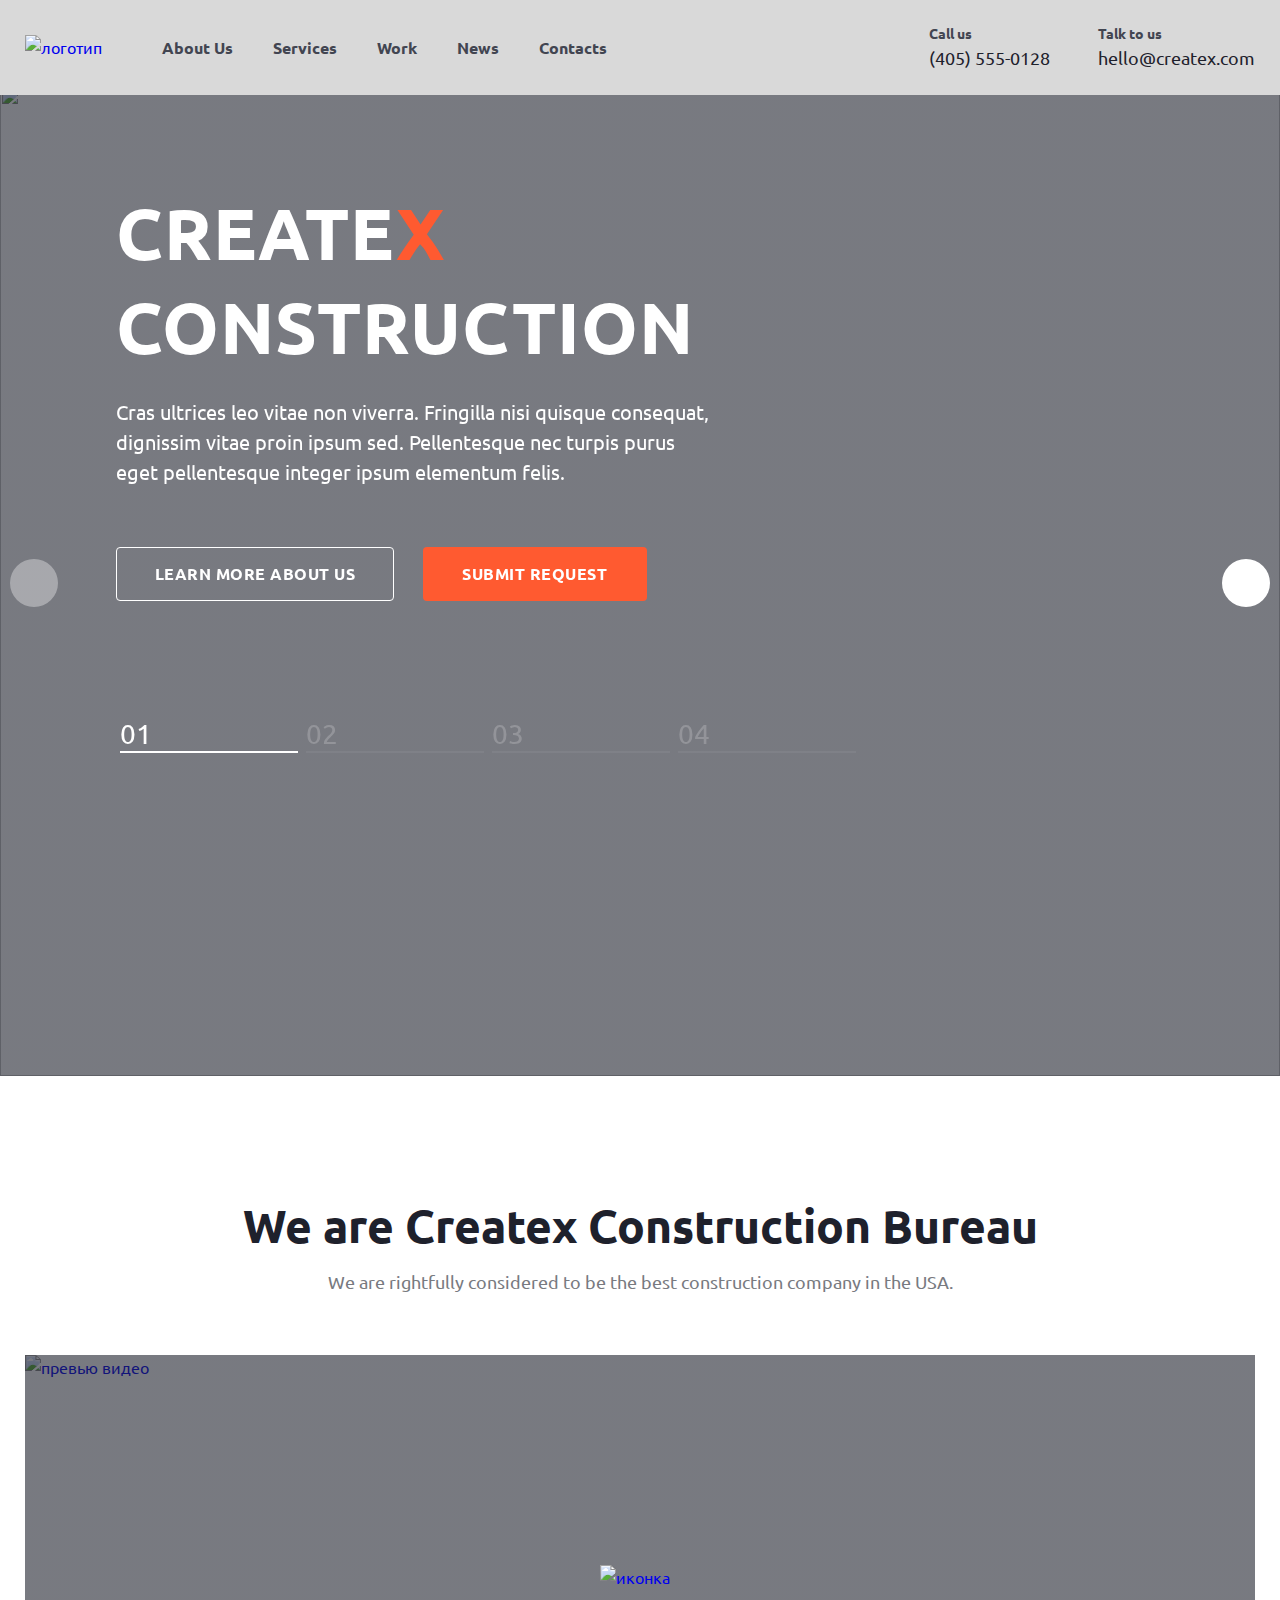
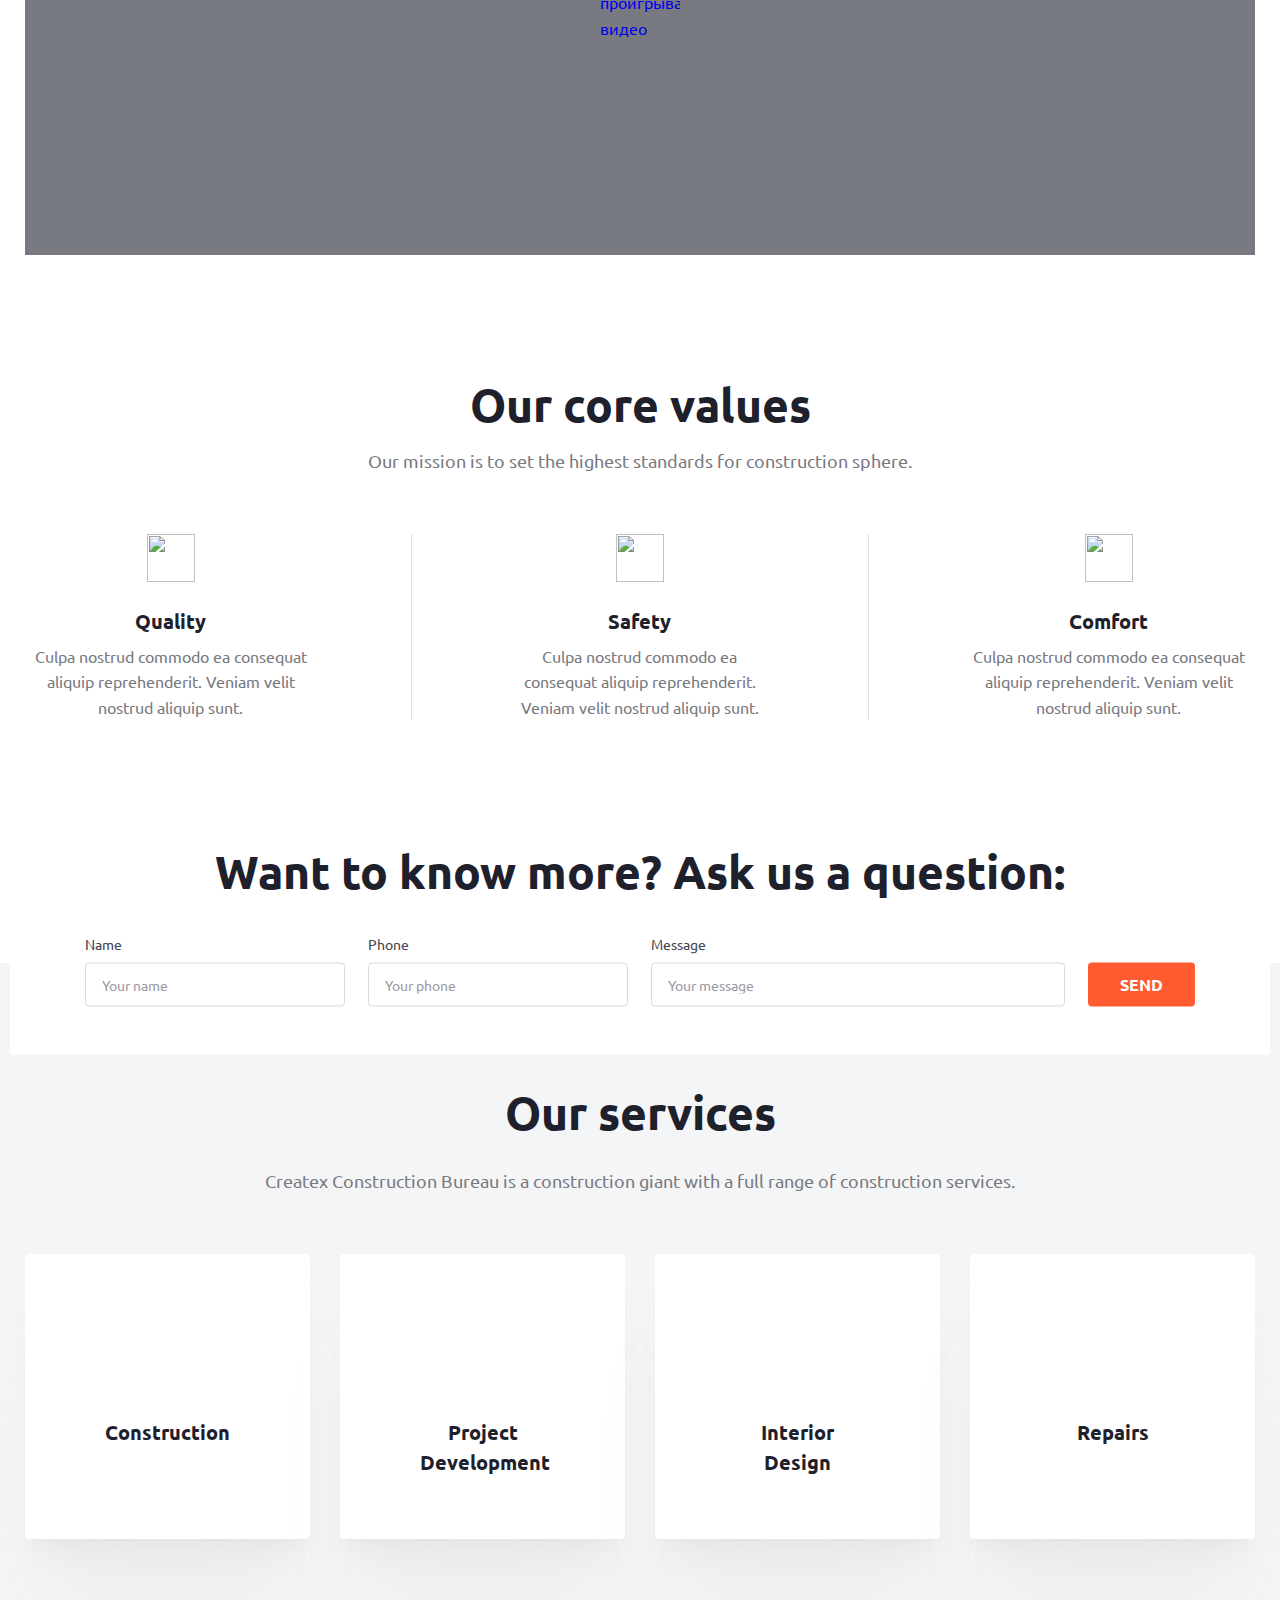
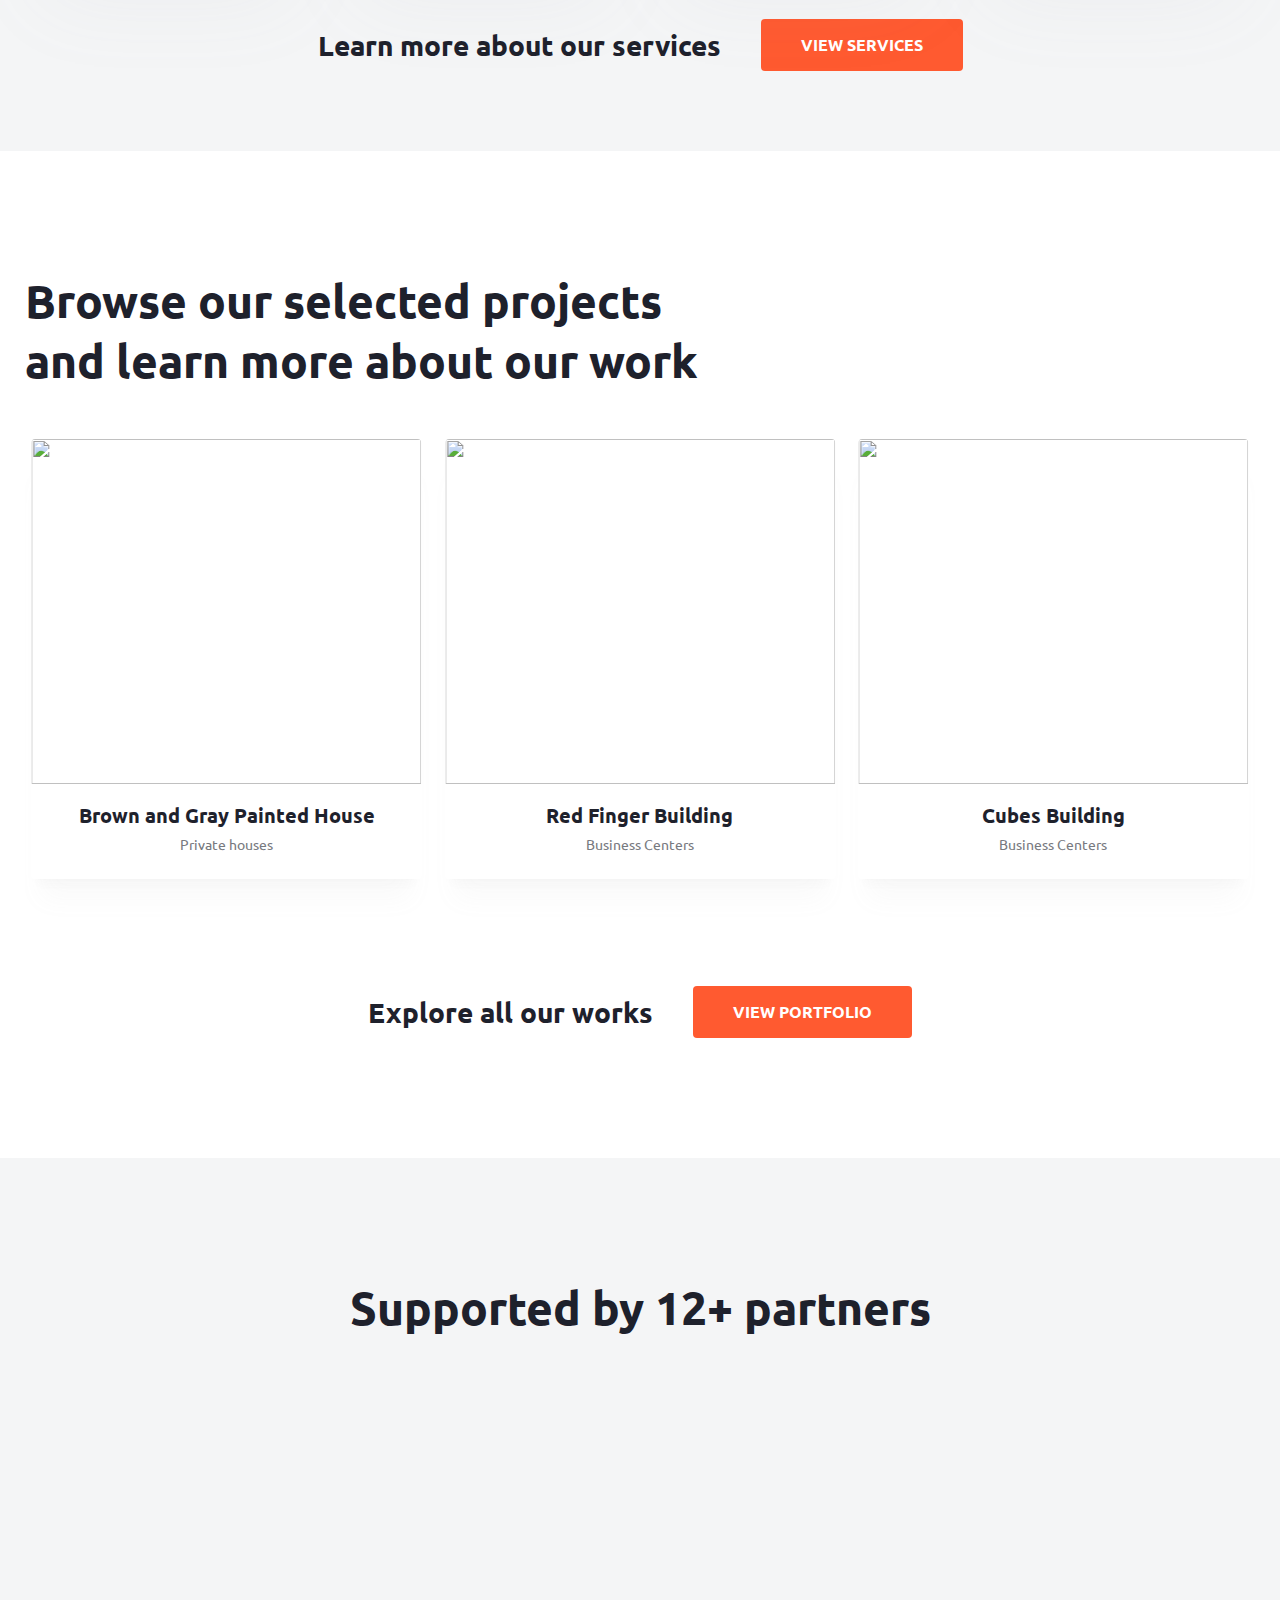
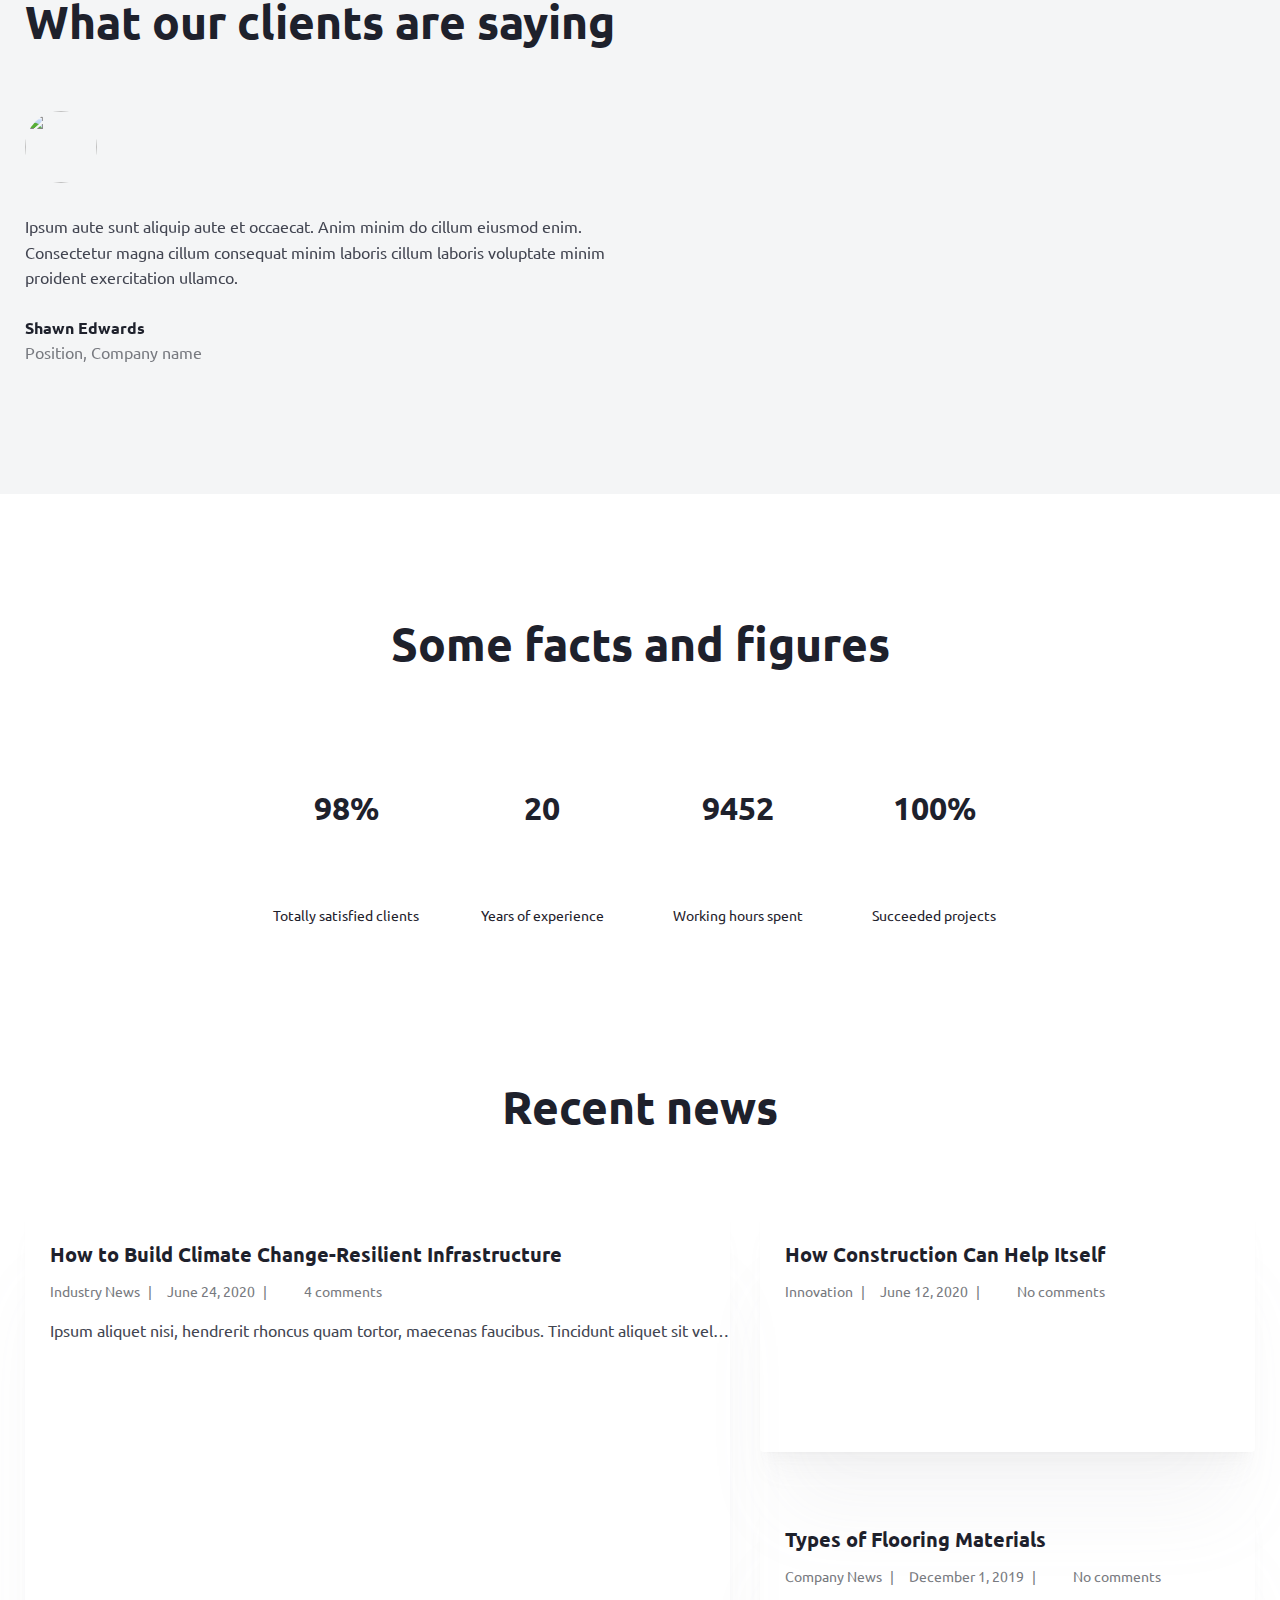
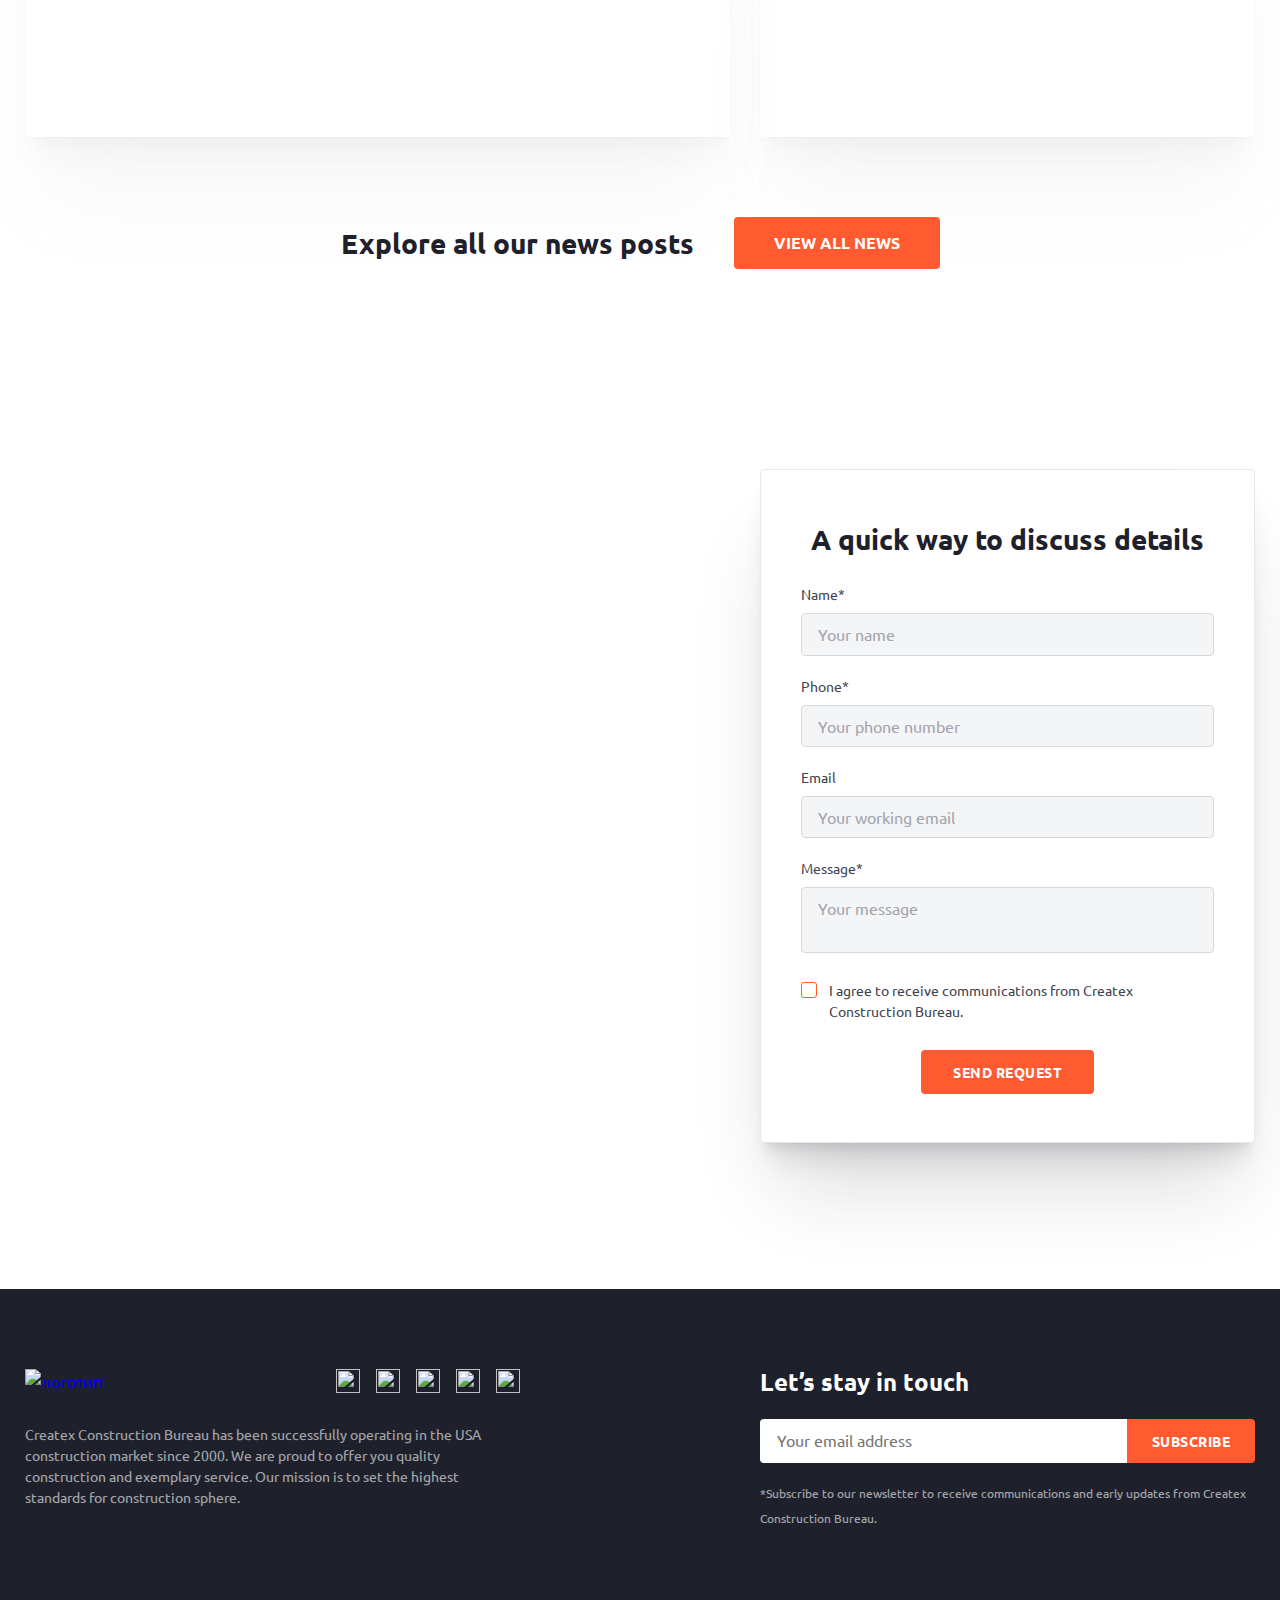
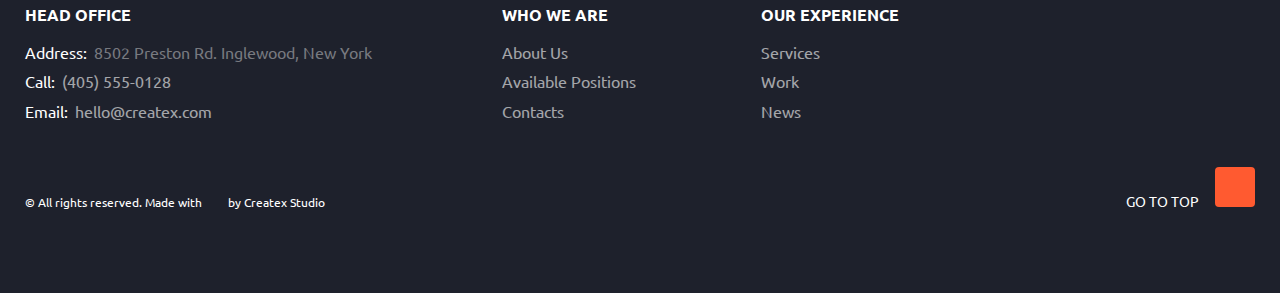
==== index.html @ fbc84da7 "Add files via upload" ====
<!DOCTYPE html><html lang="en"><head>  <meta charset="UTF-8">  <meta http-equiv="X-UA-Compatible" content="IE=edge">  <meta name="viewport" content="width=device-width, initial-scale=1.0">  <title>Главная</title>  <link rel="preconnect" href="https://fonts.googleapis.com">  <link rel="preconnect" href="https://fonts.gstatic.com" crossorigin>  <link href="https://fonts.googleapis.com/css2?family=Ubuntu:wght@400;700&display=swap" rel="stylesheet">  <link rel="stylesheet" href="css/style.min.css"></head><body>  <div class="wrapper">    <header class="header">  <div class="container">    <div class="header__inner">      <a class="header__logo" href="index.html">        <picture><source srcset="images/header-logo.webp" type="image/webp"><img class="header__logo-img" src="images/header-logo.png" alt="логотип"></picture>      </a>      <nav class="header__menu">        <ul class="header__menu-list menu-list">          <li class="menu-list__item"><a class="menu-list__link" href="#">About Us</a></li>          <li class="menu-list__item"><a class="menu-list__link" href="#">Services</a></li>          <li class="menu-list__item"><a class="menu-list__link" href="#">Work</a>          </li>          <li class="menu-list__item"><a class="menu-list__link" href="#">News</a></li>          <li class="menu-list__item"><a class="menu-list__link" href="#">Contacts</a></li>        </ul>      </nav>      <div class="header__contacts">        <div class="header__contacts-item header__contacts-phone header-phone">          <picture><source srcset="images/phone-icon.webp" type="image/webp"><img class="header-phone__icon" src="images/phone-icon.png" alt=""></picture>          <div class="header-phone__info">            <span class="header-phone__text">Call us</span>            <a class="header-phone__number" href="tel:4055550128">(405) 555-0128</a>          </div>        </div>        <div class="header__contacts-item header__contacts-email header-email">          <picture><source srcset="images/talk-icon.webp" type="image/webp"><img class="header-email__icon" src="images/talk-icon.png" alt=""></picture>          <div class="header-email__info">            <span class="header-email__text">Talk to us</span>            <a class="header-email__address" href="mailto::4055550128">hello@createx.com</a>          </div>        </div>      </div>      <div class="menu__icon icon-menu">        <span></span>        <span></span>        <span></span>      </div>    </div>  </div></header>    <main class="main">      <section class="main-slider">        <!-- Slider main container -->        <div class="main-swiper swiper">          <div class="container slider-container">            <div class="main-slider__info info-slider">              <div class="info-slider__content">                <h1 class="info-slider__title page-title">CREATE<span>X</span>                  CONSTRUCTION</h1>                <p class="info-slider__text page-title_text">Cras ultrices leo vitae non viverra. Fringilla nisi                  quisque consequat,                  dignissim vitae proin ipsum sed. Pellentesque nec                  turpis purus eget pellentesque integer ipsum elementum felis.</p>                <div class="info-slider__buttons">                  <a class="info-slider__btn-1" href="#">Learn more about us</a>                  <button type="button" class="info-slider__btn-2 main-btn">SUBMIT REQUEST</button>                </div>              </div>              <!-- If we need pagination -->              <div class="main-swiper-pagination"></div>            </div>          </div>          <!-- Additional required wrapper -->          <div class="swiper-wrapper">            <!-- Slides -->            <div class="swiper-slide main-swiper__slide">              <picture><source srcset="images/slider-img.webp" type="image/webp"><img src="images/slider-img.jpg" alt=""></picture>            </div>            <div class="swiper-slide main-swiper__slide">              <picture><source srcset="images/slider-img-1.webp" type="image/webp"><img src="images/slider-img-1.jpg" alt=""></picture>            </div>            <div class="swiper-slide main-swiper__slide">              <picture><source srcset="images/slider-img-2.webp" type="image/webp"><img src="images/slider-img-2.jpg" alt=""></picture>            </div>            <div class="swiper-slide main-swiper__slide">              <picture><source srcset="images/slider-img-3.webp" type="image/webp"><img src="images/slider-img-3.jpg" alt=""></picture>            </div>          </div>          <!-- If we need navigation buttons -->          <div class="swiper-button-prev main-swiper-button-prev"></div>          <div class="swiper-button-next main-swiper-button-next"></div>        </div>      </section>      <section class="video-section">        <div class="container">          <h2 class="video__title section-title">We are Createx Construction Bureau</h2>          <p class="video__title-text section-title__text">            We are rightfully considered to be the best construction company in the USA.          </p>          <a href="https://www.youtube.com/watch?v=SvApoH3n9FE&ab_channel=panTerra%7CZeitraffer%26Filmproduktion%F0%9F%8E%A5"            class="video-box tube">            <picture><source srcset="images/video-preview.webp" type="image/webp"><img class="video-box__image" src="images/video-preview.jpg" alt="превью видео"></picture>            <picture><source srcset="images/play-icon.webp" type="image/webp"><img class="video-box__play" src="images/play-icon.png" alt="иконка проигрывания видео"></picture>          </a>        </div>      </section>      <section class="values">        <div class="container">          <h2 class="values__title section-title">Our core values</h2>          <p class="values__title-text section-title__text">Our mission is to set the highest standards for construction            sphere.</p>          <div class="values__inner">            <div class="values-box">              <picture><source srcset="images/vlaues-icon-1.webp" type="image/webp"><img class="values-box__icon" src="images/vlaues-icon-1.png" alt=""></picture>              <h5 class="values-box__title">Quality</h5>              <p class="values-box__text">Culpa nostrud commodo ea consequat aliquip reprehenderit. Veniam velit nostrud                aliquip sunt.</p>            </div>            <div class="values-box">              <picture><source srcset="images/vlaues-icon-2.webp" type="image/webp"><img class="values-box__icon" src="images/vlaues-icon-2.png" alt=""></picture>              <h5 class="values-box__title">Safety</h5>              <p class="values-box__text">Culpa nostrud commodo ea consequat aliquip reprehenderit. Veniam velit nostrud                aliquip sunt.</p>            </div>            <div class="values-box">              <picture><source srcset="images/vlaues-icon-3.webp" type="image/webp"><img class="values-box__icon" src="images/vlaues-icon-3.png" alt=""></picture>              <h5 class="values-box__title">Comfort</h5>              <p class="values-box__text">Culpa nostrud commodo ea consequat aliquip reprehenderit. Veniam velit nostrud                aliquip sunt.</p>            </div>          </div>        </div>      </section>      <section class="ask">        <div class="container ask__container">          <h2 class="ask__title section-title">Want to know more? Ask us a question:</h2>          <form class="ask__form form-ask" action="#">            <div class="ask__form-inner form-ask">              <div class="form-ask__box">                <label class="form-ask__label">Name</label>                <input class="form-ask__input" type="text" placeholder="Your name">              </div>              <div class="form-ask__box">                <label class="form-ask__label">Phone</label>                <input class="form-ask__input" type="tel" placeholder="Your phone">              </div>              <div class="form-ask__box form-ask__box_long">                <label class="form-ask__label">Message</label>                <input class="form-ask__input" type="text" placeholder="Your message">              </div>              <button type="submit" class="form-ask__btn main-btn">Send</button>            </div>          </form>        </div>      </section>      <section class="services">        <div class="container">          <h2 class="services__title section-title">Our services</h2>          <p class="services__text section-title__text">Createx Construction Bureau is a construction giant with a full            range of construction services.</p>          <div class="services__inner-cards">            <a href="#" class="services-card">              <svg class="services-card__icon">                <use href="images/sprite.svg#services-icon-1"></use>              </svg>              <h5 class="services-card__title">Construction</h5>              <picture><source srcset="images/services-bg-1.webp" type="image/webp"><img class="services-card__image" src="images/services-bg-1.jpg" alt=""></picture>            </a>            <a href="#" class="services-card">              <svg class="services-card__icon">                <use href="images/sprite.svg#services-icon-2"></use>              </svg>              <h5 class="services-card__title">Project Development</h5>              <picture><source srcset="images/services-bg-2.webp" type="image/webp"><img class="services-card__image" src="images/services-bg-2.jpg" alt=""></picture>            </a>            <a href="#" class="services-card">              <svg class="services-card__icon">                <use href="images/sprite.svg#services-icon-3"></use>              </svg>              <h5 class="services-card__title">Interior Design</h5>              <picture><source srcset="images/services-bg-3.webp" type="image/webp"><img class="services-card__image" src="images/services-bg-3.jpg" alt=""></picture>            </a>            <a href="#" class="services-card">              <svg class="services-card__icon">                <use href="images/sprite.svg#services-icon-4"></use>              </svg>              <h5 class="services-card__title">Repairs</h5>              <picture><source srcset="images/services-bg-4.webp" type="image/webp"><img class="services-card__image" src="images/services-bg-4.jpg" alt=""></picture>            </a>          </div>          <div class="services__more">            <h3 class="services__more-title">Learn more about our services</h3>            <a class="services__more-btn main-btn" href="#">View services</a>          </div>        </div>      </section>      <section class="projects">        <div class="container">          <div class="projects__title-box">            <h2 class="projects__title section-title">Browse our selected projects              and learn more about our work</h2>            <div class="swiper-controls">              <div class="swiper-button-prev project-swiper-button-prev">                <svg class="project-swiper-button-prev__image">                  <use href="images/sprite.svg#arrow-left"></use>                </svg>              </div>              <div class="swiper-button-next project-swiper-button-next">                <svg class="project-swiper-button-next__image">                  <use href="images/sprite.svg#arrow-right"></use>                </svg>              </div>            </div>          </div>          <div class="project-swiper swiper">            <!-- Additional required wrapper -->            <div class="swiper-wrapper">              <!-- Slides -->              <div class="swiper-slide project-swiper__item">                <a href="#" class="project-swiper__item-box project-box">                  <picture><source srcset="images/project-image-1.webp" type="image/webp"><img class="project-box__image" src="images/project-image-1.jpg" alt=""></picture>                  <div class="project-box__content">                    <h4 class="project-box__title">Red Finger Building</h4>                    <p class="project-box__descr">Business Centers</p>                    <div class="project-box__btn">View Project</div>                  </div>                </a>              </div>              <div class="swiper-slide project-swiper__item">                <a href="#" class="project-swiper__item-box project-box">                  <picture><source srcset="images/project-image-2.webp" type="image/webp"><img class="project-box__image" src="images/project-image-2.jpg" alt=""></picture>                  <div class="project-box__content">                    <h4 class="project-box__title">Cubes Building</h4>                    <p class="project-box__descr">Business Centers</p>                    <div class="project-box__btn">View Project</div>                  </div>                </a>              </div>              <div class="swiper-slide project-swiper__item">                <a href="#" class="project-swiper__item-box project-box">                  <picture><source srcset="images/project-image-3.webp" type="image/webp"><img class="project-box__image" src="images/project-image-3.jpg" alt=""></picture>                  <div class="project-box__content">                    <h4 class="project-box__title">The Pencil Building</h4>                    <p class="project-box__descr">Stores & Malls</p>                    <div class="project-box__btn">View Project</div>                  </div>                </a>              </div>              <div class="swiper-slide project-swiper__item">                <a href="#" class="project-swiper__item-box project-box">                  <picture><source srcset="images/project-image-4.webp" type="image/webp"><img class="project-box__image" src="images/project-image-4.jpg" alt=""></picture>                  <div class="project-box__content">                    <h4 class="project-box__title">Modern Cottage                    </h4>                    <p class="project-box__descr">Private houses</p>                    <div class="project-box__btn">View Project</div>                  </div>                </a>              </div>              <div class="swiper-slide project-swiper__item">                <a href="#" class="project-swiper__item-box project-box">                  <picture><source srcset="images/project-image-5.webp" type="image/webp"><img class="project-box__image" src="images/project-image-5.jpg" alt=""></picture>                  <div class="project-box__content">                    <h4 class="project-box__title">Luxury Beach House</h4>                    <p class="project-box__descr">Private houses</p>                    <div class="project-box__btn">View Project</div>                  </div>                </a>              </div>              <div class="swiper-slide project-swiper__item">                <a href="#" class="project-swiper__item-box project-box">                  <picture><source srcset="images/project-image-6.webp" type="image/webp"><img class="project-box__image" src="images/project-image-6.jpg" alt=""></picture>                  <div class="project-box__content">                    <h4 class="project-box__title">Modern Double Bedroom</h4>                    <p class="project-box__descr">Apartments & flats</p>                    <div class="project-box__btn">View Project</div>                  </div>                </a>              </div>              <div class="swiper-slide project-swiper__item">                <a href="#" class="project-swiper__item-box project-box">                  <picture><source srcset="images/project-image-7.webp" type="image/webp"><img class="project-box__image" src="images/project-image-7.jpg" alt=""></picture>                  <div class="project-box__content">                    <h4 class="project-box__title">Kids Bedroom With Decorations</h4>                    <p class="project-box__descr">Apartments & flats</p>                    <div class="project-box__btn">View Project</div>                  </div>                </a>              </div>              <div class="swiper-slide project-swiper__item">                <a href="#" class="project-swiper__item-box project-box">                  <picture><source srcset="images/project-image-8.webp" type="image/webp"><img class="project-box__image" src="images/project-image-8.jpg" alt=""></picture>                  <div class="project-box__content">                    <h4 class="project-box__title">Scandinavian Style Interior</h4>                    <p class="project-box__descr">Private houses</p>                    <div class="project-box__btn">View Project</div>                  </div>                </a>              </div>              <div class="swiper-slide project-swiper__item">                <a href="#" class="project-swiper__item-box project-box">                  <picture><source srcset="images/project-image-9.webp" type="image/webp"><img class="project-box__image" src="images/project-image-9.jpg" alt=""></picture>                  <div class="project-box__content">                    <h4 class="project-box__title">Brown and Gray Painted House</h4>                    <p class="project-box__descr">Private houses</p>                    <div class="project-box__btn">View Project</div>                  </div>                </a>              </div>            </div>          </div>          <div class="projects__more">            <h3 class="projects__more-title">Explore all our works</h3>            <a class="projects__more-btn main-btn" href="#">View portfolio</a>          </div>        </div>      </section>      <section class="partners">        <div class="container">          <h2 class="partners__title section-title">Supported by 12+ partners</h2>          <div class="partners__inner">            <div class="partners__image-wrapper">              <picture><source srcset="images/partner-6.webp" type="image/webp"><img class="partners__image" src="images/partner-6.png" alt=""></picture>            </div>            <div class="partners__image-wrapper">              <picture><source srcset="images/partner-6.webp" type="image/webp"><img class="partners__image" src="images/partner-6.png" alt=""></picture>            </div>            <div class="partners__image-wrapper">              <picture><source srcset="images/partner-6.webp" type="image/webp"><img class="partners__image" src="images/partner-6.png" alt=""></picture>            </div>            <div class="partners__image-wrapper">              <picture><source srcset="images/partner-6.webp" type="image/webp"><img class="partners__image" src="images/partner-6.png" alt=""></picture>            </div>            <div class="partners__image-wrapper">              <picture><source srcset="images/partner-6.webp" type="image/webp"><img class="partners__image" src="images/partner-6.png" alt=""></picture>            </div>            <div class="partners__image-wrapper">              <picture><source srcset="images/partner-6.webp" type="image/webp"><img class="partners__image" src="images/partner-6.png" alt=""></picture>            </div>          </div>        </div>      </section>      <section class="reviews">        <div class="container">          <div class="reviews__inner">            <div class="reviews__slider-section">              <div class="reviews__title section-title">What our clients are saying</div>              <div class="swiper reviews-swiper">                <!-- Additional required wrapper -->                <div class="swiper-wrapper">                  <!-- Slides -->                  <div class="swiper-slide reviews-swiper__slide reviews-slide">                    <picture><source srcset="images/reviews-avatar.webp" type="image/webp"><img class="reviews-slide__avatar" src="images/reviews-avatar.jpg" alt=""></picture>                    <p class="reviews-slide__text">Ipsum aute sunt aliquip aute et occaecat. Anim minim do cillum                      eiusmod enim. Consectetur magna cillum consequat minim                      laboris cillum laboris voluptate minim proident exercitation ullamco.</p>                    <div class="reviews-slide__author">                      <span class="reviews-slide__name">Shawn Edwards</span>                      <span class="reviews-slide__job">Position, Company name</span>                    </div>                  </div>                  <div class="swiper-slide reviews-swiper__slide reviews-slide">                    <picture><source srcset="images/reviews-avatar.webp" type="image/webp"><img class="reviews-slide__avatar" src="images/reviews-avatar.jpg" alt=""></picture>                    <p class="reviews-slide__text">Ipsum aute sunt aliquip aute et occaecat. Anim minim do cillum                      eiusmod enim. Consectetur magna cillum consequat minim                      laboris cillum laboris voluptate minim proident exercitation ullamco.</p>                    <div class="reviews-slide__author">                      <span class="reviews-slide__name">Shawn Edwards</span>                      <span class="reviews-slide__job">Position, Company name</span>                    </div>                  </div>                  <div class="swiper-slide reviews-swiper__slide reviews-slide">                    <picture><source srcset="images/reviews-avatar.webp" type="image/webp"><img class="reviews-slide__avatar" src="images/reviews-avatar.jpg" alt=""></picture>                    <p class="reviews-slide__text">Ipsum aute sunt aliquip aute et occaecat. Anim minim do cillum                      eiusmod enim. Consectetur magna cillum consequat minim                      laboris cillum laboris voluptate minim proident exercitation ullamco.</p>                    <div class="reviews-slide__author">                      <span class="reviews-slide__name">Shawn Edwards</span>                      <span class="reviews-slide__job">Position, Company name</span>                    </div>                  </div>                </div>                <!-- If we need navigation buttons -->                <div class="review-controls">                  <div class="review-prev">                    <svg class="review-prev__image">                      <use href="images/sprite.svg#arrow-left"></use>                    </svg>                  </div>                  <div class="review-next">                    <svg class="review-prev__image">                      <use href="images/sprite.svg#arrow-right"></use>                    </svg>                  </div>                </div>              </div>            </div>            <picture><source srcset="images/reviews-image.webp" type="image/webp"><img class="reviews__image" src="images/reviews-image.jpg" alt=""></picture>          </div>        </div>      </section>      <section class="facts">        <div class="container">          <h2 class="facts__title section-title">            Some facts and figures          </h2>          <div class="facts__inner">            <div class="facts__box box-fact">              <div class="box-fact__number">                98%              </div>              <span class="box-fact__descr">Totally satisfied clients</span>            </div>            <div class="facts__box box-fact">              <div class="box-fact__number">                20              </div>              <span class="box-fact__descr">Years of experience</span>            </div>            <div class="facts__box box-fact">              <div class="box-fact__number">                9452              </div>              <span class="box-fact__descr">Working hours spent</span>            </div>            <div class="facts__box box-fact">              <div class="box-fact__number">                100%              </div>              <span class="box-fact__descr">Succeeded projects</span>            </div>          </div>        </div>      </section>      <section class="news">        <div class="container">          <h2 class="news__title section-title">Recent news</h1>            <div class="news__inner">              <a href="#" class="news__inner-box news-box news-box_big">                <picture><source srcset="images/news-1.webp" type="image/webp"><img class="news-box__image" src="images/news-1.jpg" alt=""></picture>                <h4 class="news-box__title">How to Build Climate Change-Resilient Infrastructure</h4>                <div class="news-box__info">                  <span class="news-box__info-link">Industry News</span>                  <span class="news-box__info-link">June 24, 2020</span>                  <span class="news-box__info-link news-box__info-link_comment">4 comments</span>                </div>                <p class="news-box__text">Ipsum aliquet nisi, hendrerit rhoncus quam tortor, maecenas faucibus.                  Tincidunt aliquet sit vel, venenatis nulla.                  Integer bibendum turpis convallis enim, nibh convallis...</p>              </a>              <a href="#" class="news__inner-box news-box news-box-2">                <picture><source srcset="images/news-2.webp" type="image/webp"><img class="news-box__image" src="images/news-2.jpg" alt=""></picture>                <h4 class="news-box__title">How Construction Can Help Itself</h4>                <div class="news-box__info">                  <span class="news-box__info-link">Innovation</span>                  <span class="news-box__info-link">June 12, 2020</span>                  <span class="news-box__info-link news-box__info-link_comment">No comments</span>                </div>              </a>              <a href="#" class="news__inner-box news-box news-box-3">                <picture><source srcset="images/news-3.webp" type="image/webp"><img class="news-box__image" src="images/news-3.jpg" alt=""></picture>                <h4 class="news-box__title">Types of Flooring Materials</h4>                <div class="news-box__info">                  <span class="news-box__info-link">Company News</span>                  <span class="news-box__info-link">December 1, 2019</span>                  <span class="news-box__info-link news-box__info-link_comment">No comments</span>                </div>              </a>            </div>            <div class="news__more">              <h3 class="news__more-title">Explore all our news posts</h3>              <a class="news__more-btn main-btn" href="#">View all news</a>            </div>      </section>      <section class="discuss">        <div class="container">          <form class="discuss__form" action="#">            <h3 class="discuss__form-title">A quick way to discuss details</h3>            <div class="discuss__input-box">              <label class="discuss__form-label">Name*</label>              <input class="discuss__form-input" type="text" placeholder="Your name" required>            </div>            <div class="discuss__input-box">              <label class="discuss__form-label">Phone*</label>              <input class="discuss__form-input" type="tel" inputmode="tel" placeholder="Your phone number">            </div>            <div class="discuss__input-box">              <label class="discuss__form-label">Email</label>              <input class="discuss__form-input" type="email" placeholder="Your working email">            </div>            <div class="discuss__input-box">              <label class="discuss__form-label">Message*</label>              <textarea class="discuss__form-input discuss__form-text" placeholder="Your message"></textarea>            </div>            <div class="discuss__input-box discuss__input-checkbox">              <input id="discuss-check" class="discuss__form-input discuss__form-check" type="checkbox">              <label for="discuss-check" class="discuss__form-label discuss__form-check-label">I agree to receive                communications from                Createx Construction                Bureau.</label>            </div>            <button class="discuss__form-btn main-btn" type="submit">send request</button>          </form>        </div>      </section>    </main>    <footer class="footer">  <div class="container">    <div class="footer__header-inner">      <div class="footer__header">        <div class="footer__header-title">          <a class="footer__logo" href="index.html">            <picture><source srcset="images/footer-logo.webp" type="image/webp"><img class="footer__logo-img" src="images/footer-logo.png" alt="логотип"></picture>          </a>          <ul class="footer__header-social social-list">            <li class="social-list__item">              <a class="social-list__link" href="#">                <picture><source srcset="images/whatsapp.webp" type="image/webp"><img class="social-list__icon" src="images/whatsapp.png" alt=""></picture>              </a>            </li>            <li class="social-list__item">              <a class="social-list__link" href="#">                <picture><source srcset="images/messenger.webp" type="image/webp"><img class="social-list__icon" src="images/messenger.png" alt=""></picture>              </a>            </li>            <li class="social-list__item">              <a class="social-list__link" href="#">                <picture><source srcset="images/facebook.webp" type="image/webp"><img class="social-list__icon" src="images/facebook.png" alt=""></picture>              </a>            </li>            <li class="social-list__item">              <a class="social-list__link" href="#">                <picture><source srcset="images/twitter.webp" type="image/webp"><img class="social-list__icon" src="images/twitter.png" alt=""></picture>              </a>            </li>            <li class="social-list__item">              <a class="social-list__link" href="#">                <picture><source srcset="images/youtube.webp" type="image/webp"><img class="social-list__icon" src="images/youtube.png" alt=""></picture>              </a>            </li>          </ul>        </div>        <p class="footer__header-text">Createx Construction Bureau has been successfully operating in the USA          construction          market since 2000. We are proud to          offer you quality construction and exemplary service. Our mission is to set the highest standards for          construction          sphere.        </p>      </div>      <div class="footer__subscribe">        <h3 class="footer__subscribe-title">Let’s stay in touch</h3>        <form class="footer__subscribe-form footer-form" action="#">          <div class="footer-form__box">            <input class="footer-form__input" type="email" placeholder="Your email address ">            <button class="footer-form__btn main-btn">subscribe</button>          </div>          <span class="footer-form__text">*Subscribe to our newsletter to receive communications and early updates from            Createx Construction Bureau.</span>        </form>      </div>    </div>    <div class="footer__bottom">      <div class="footer__bottom-inner">        <div class="footer__bottom-box footer-box">          <h5 class="footer-box__title">HEAD OFFICE</h5>          <ul class="footer-box__list">            <li class="footer-box__item">              <span>Address:</span> 8502 Preston Rd. Inglewood, New York            </li>            <li class="footer-box__item">              <span>Call:</span> <a class="footer-box__link" href="tel:4055550128">                (405) 555-0128</a>            </li>            <li class="footer-box__item">              <span>Email:</span> <a class="footer-box__link" href="mailto:hello@createx.com">hello@createx.com</a>            </li>          </ul>        </div>        <div class="footer__bottom-box footer-box">          <h5 class="footer-box__title">WHO WE ARE</h5>          <ul class="footer-box__list">            <li class="footer-box__item">              <a class="footer-box__link" href="#">About Us</a>            </li>            <li class="footer-box__item">              <a class="footer-box__link" href="#">Available Positions</a>            </li>            <li class="footer-box__item">              <a class="footer-box__link" href="#">Contacts</a>            </li>          </ul>        </div>        <div class="footer__bottom-box footer-box">          <h5 class="footer-box__title">OUR EXPERIENCE</h5>          <ul class="footer-box__list">            <li class="footer-box__item">              <a class="footer-box__link" href="#">Services</a>            </li>            <li class="footer-box__item">              <a class="footer-box__link" href="#">Work</a>            </li>            <li class="footer-box__item">              <a class="footer-box__link" href="#">News</a>            </li>          </ul>        </div>      </div>    </div>    <div class="footer__footnote">      <div class="footer__footnote-copy">        <span>© All rights reserved. Made with          <picture><source srcset="images/footer-heart.webp" type="image/webp"><img class="footer__footnote-copy-image" src="images/footer-heart.png" alt=""></picture>          by Createx Studio</span>      </div>      <div class="footer__footnote-btn footnote-btn">        <div class="footnote-btn__label">GO TO TOP</div>        <a href="#" class="footnote-btn__button"></a>      </div>    </div>  </div></footer>  </div>  <script src="js/main.min.js"></script></body></html>
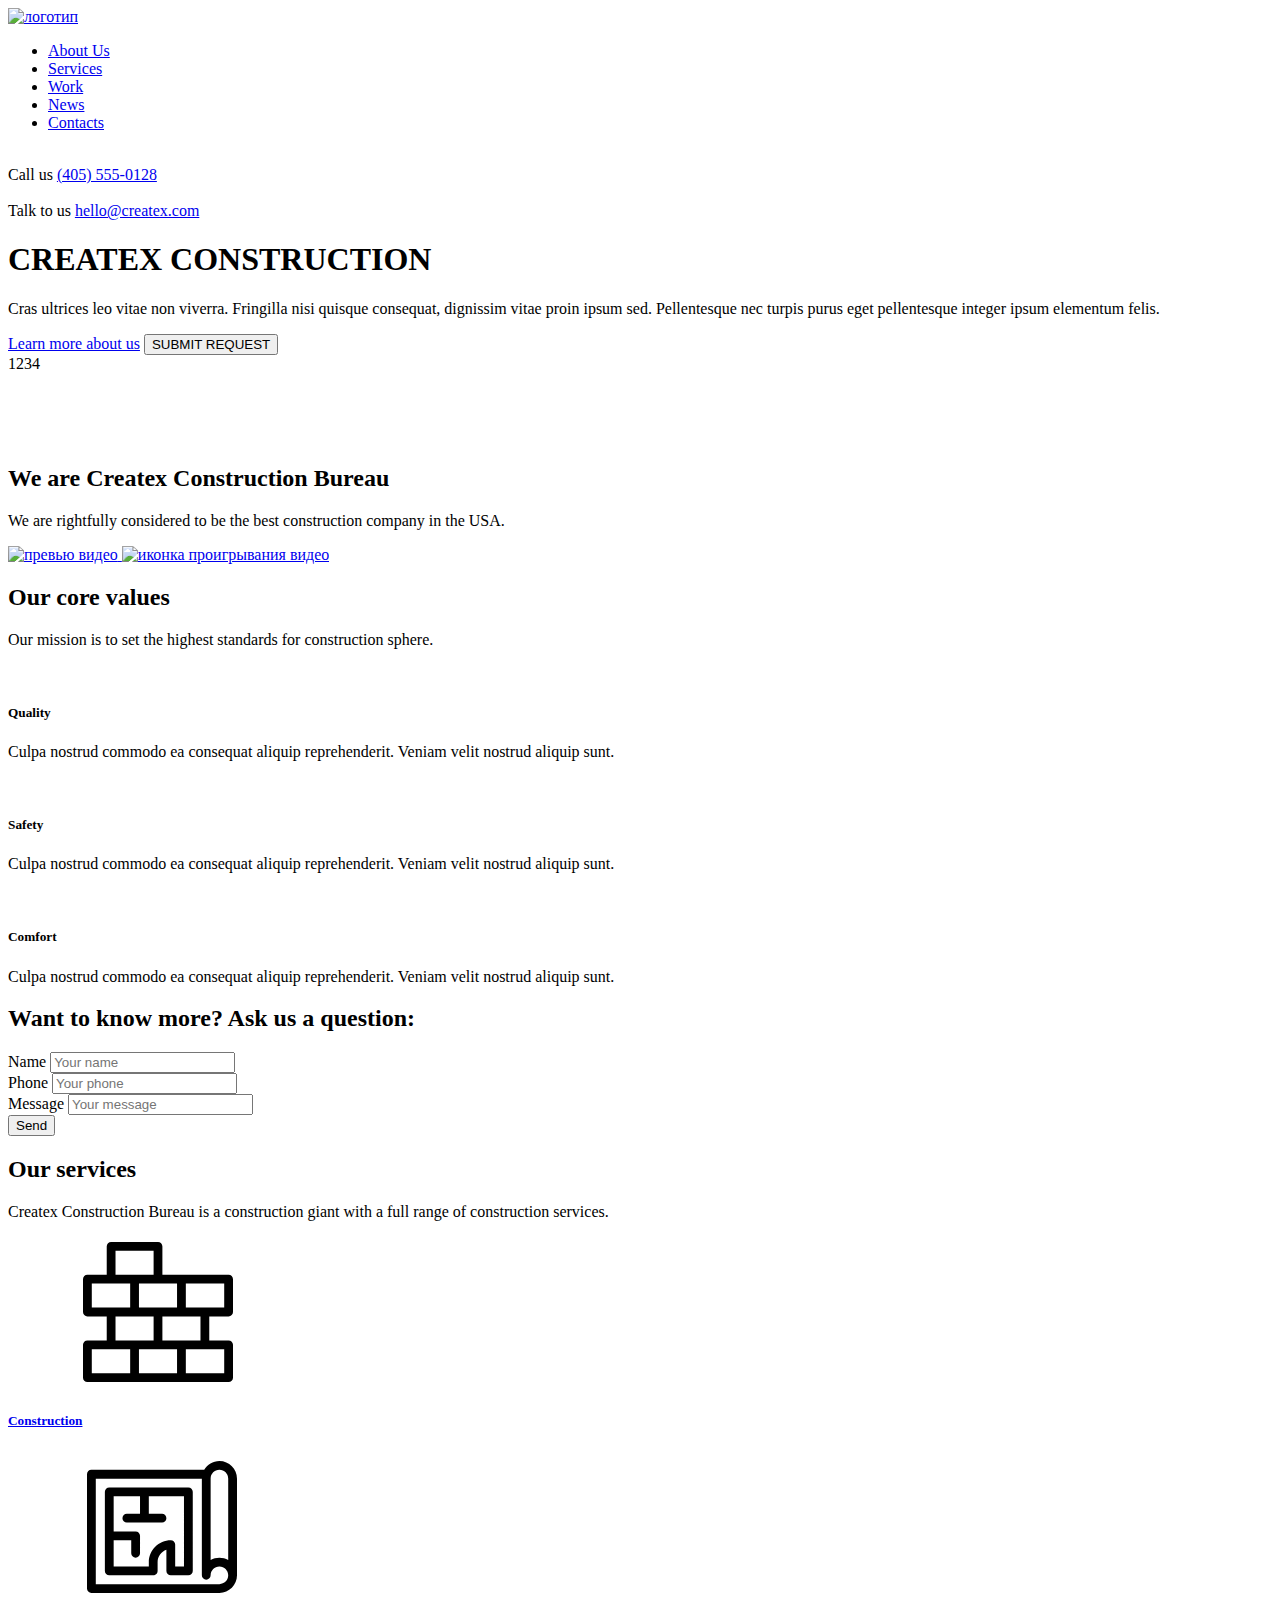
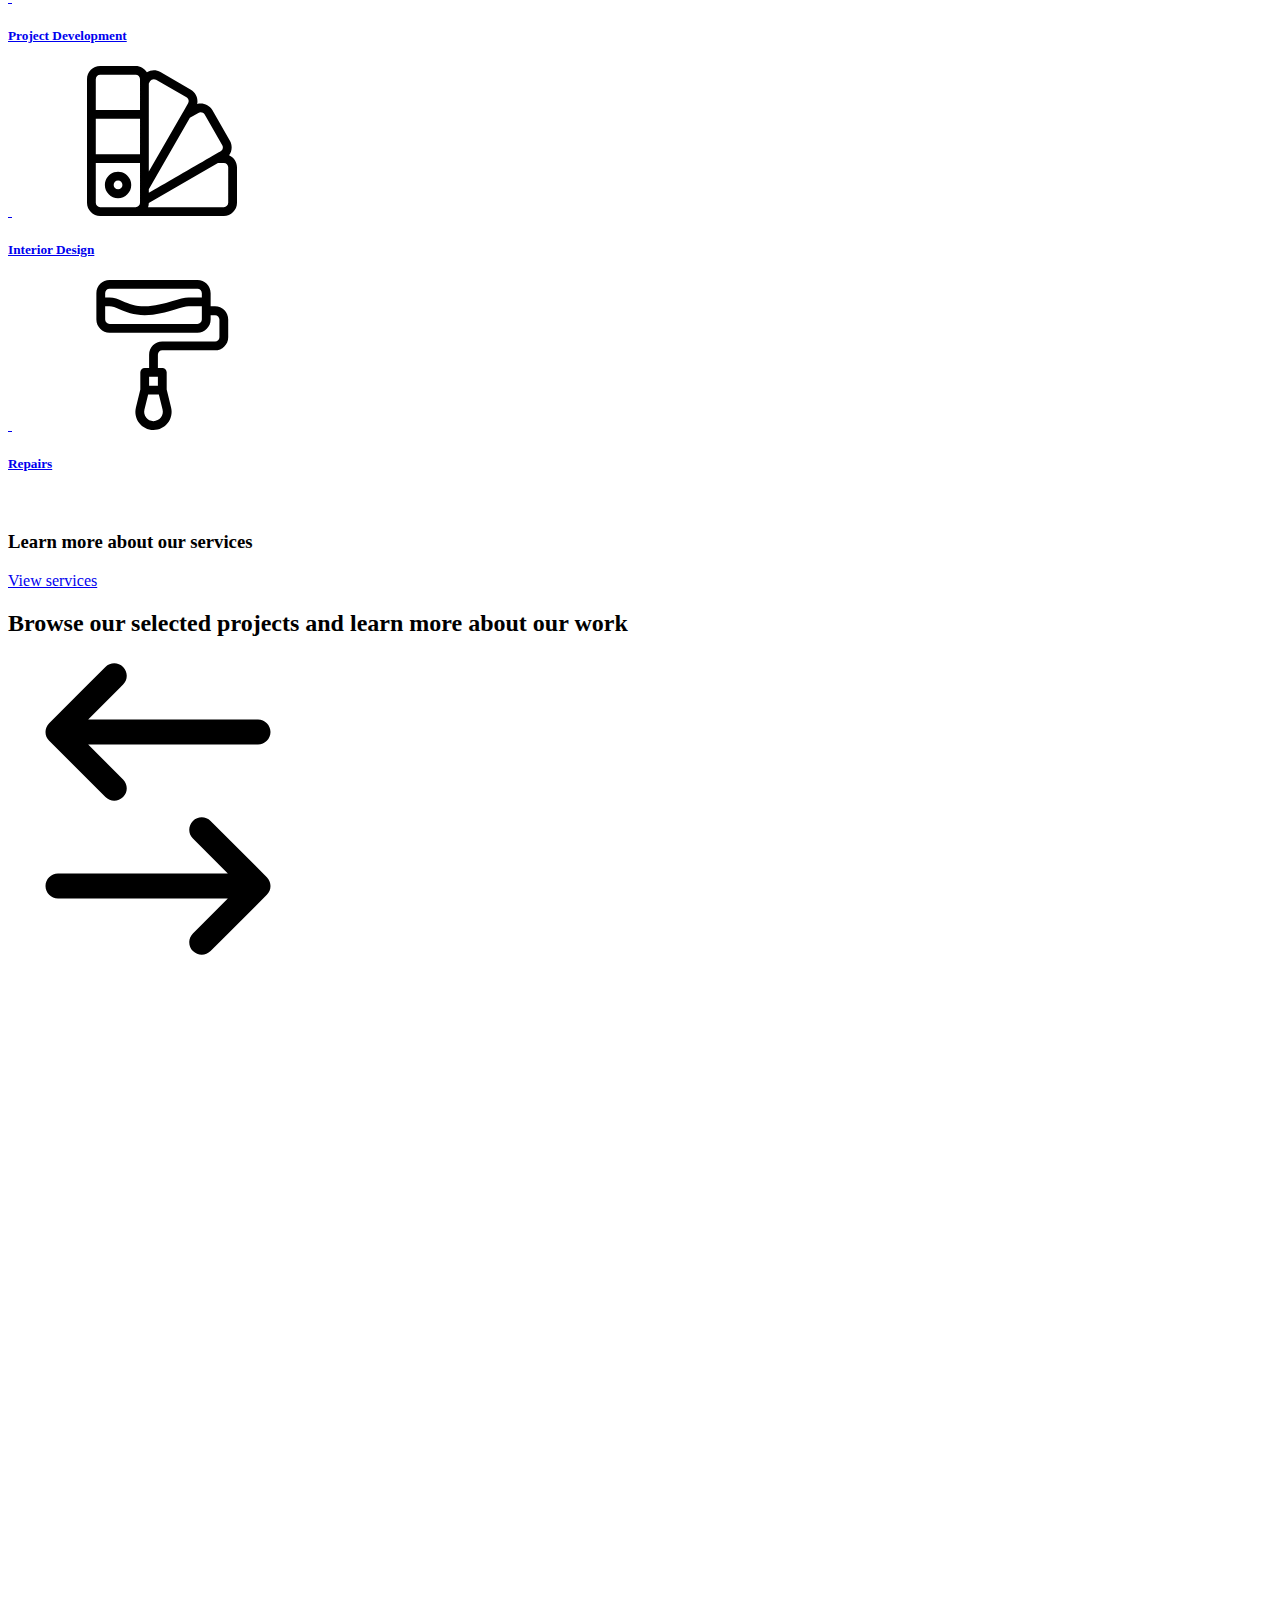
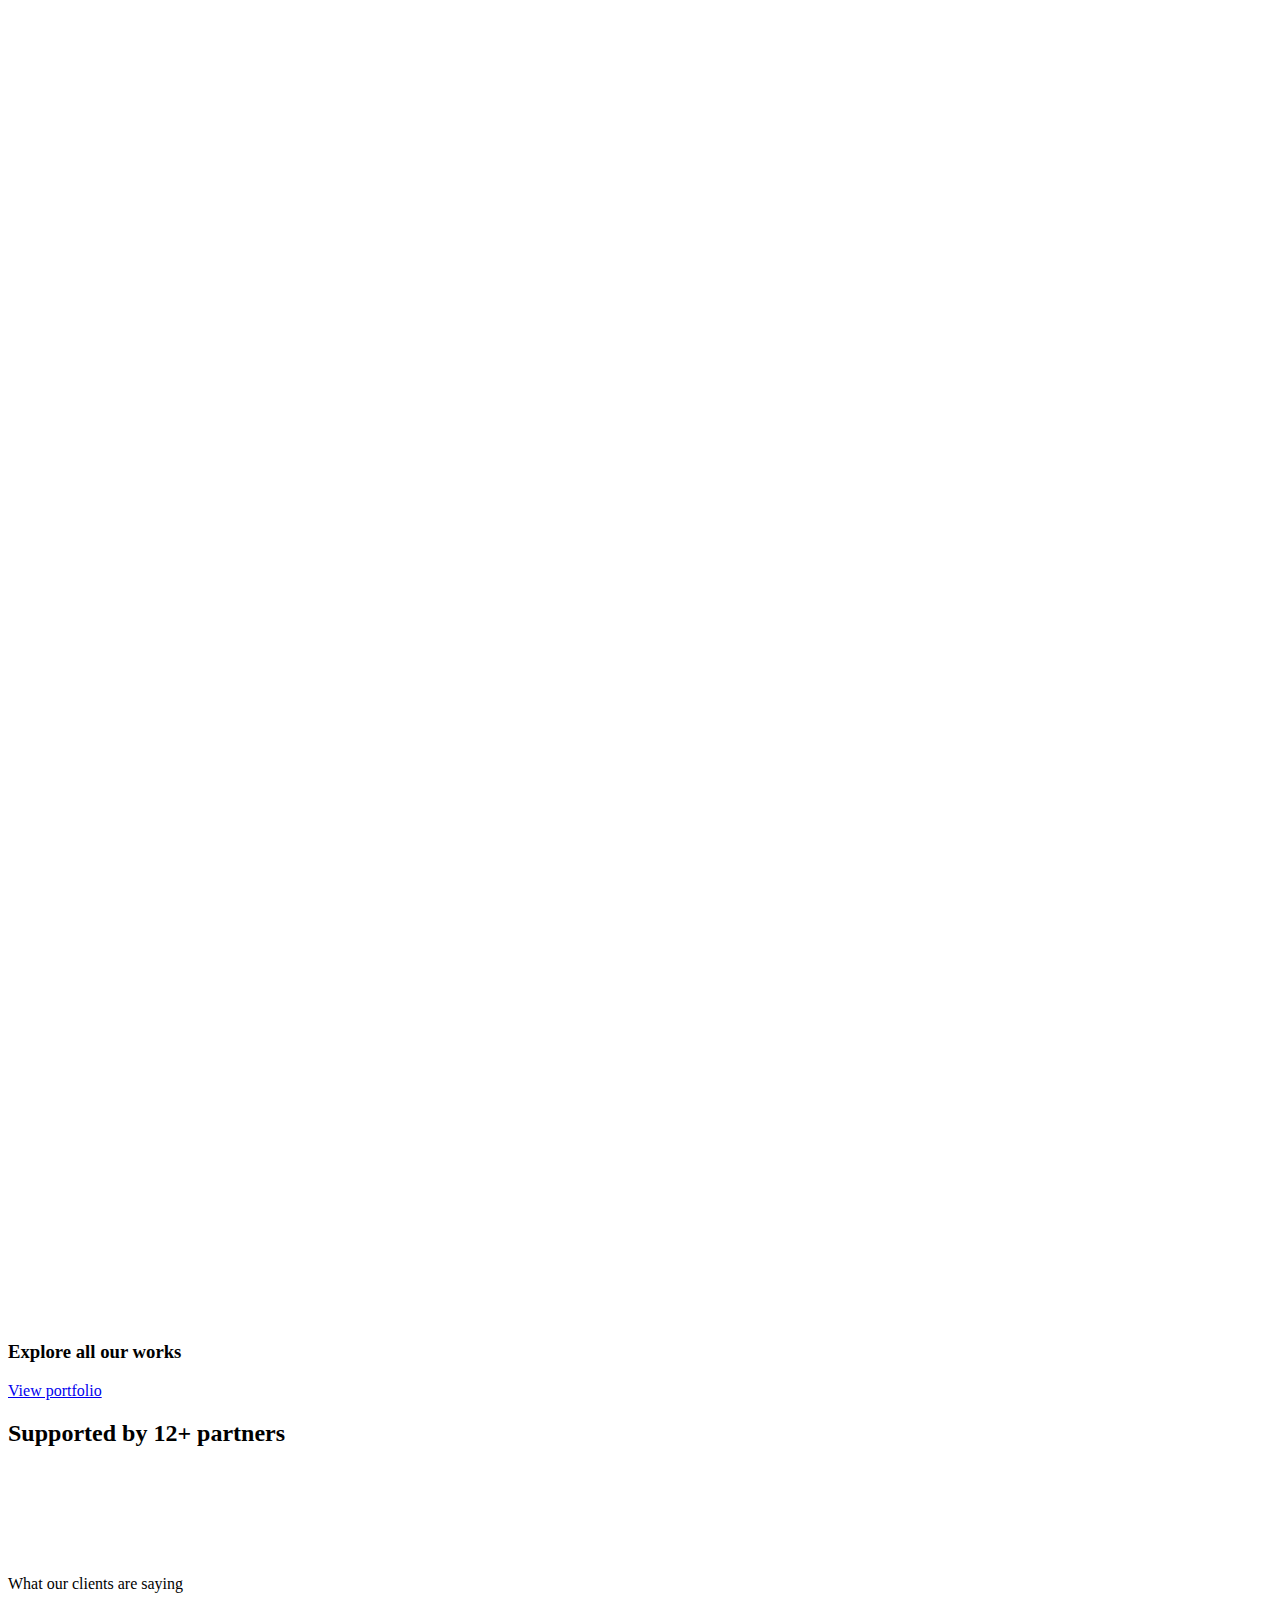
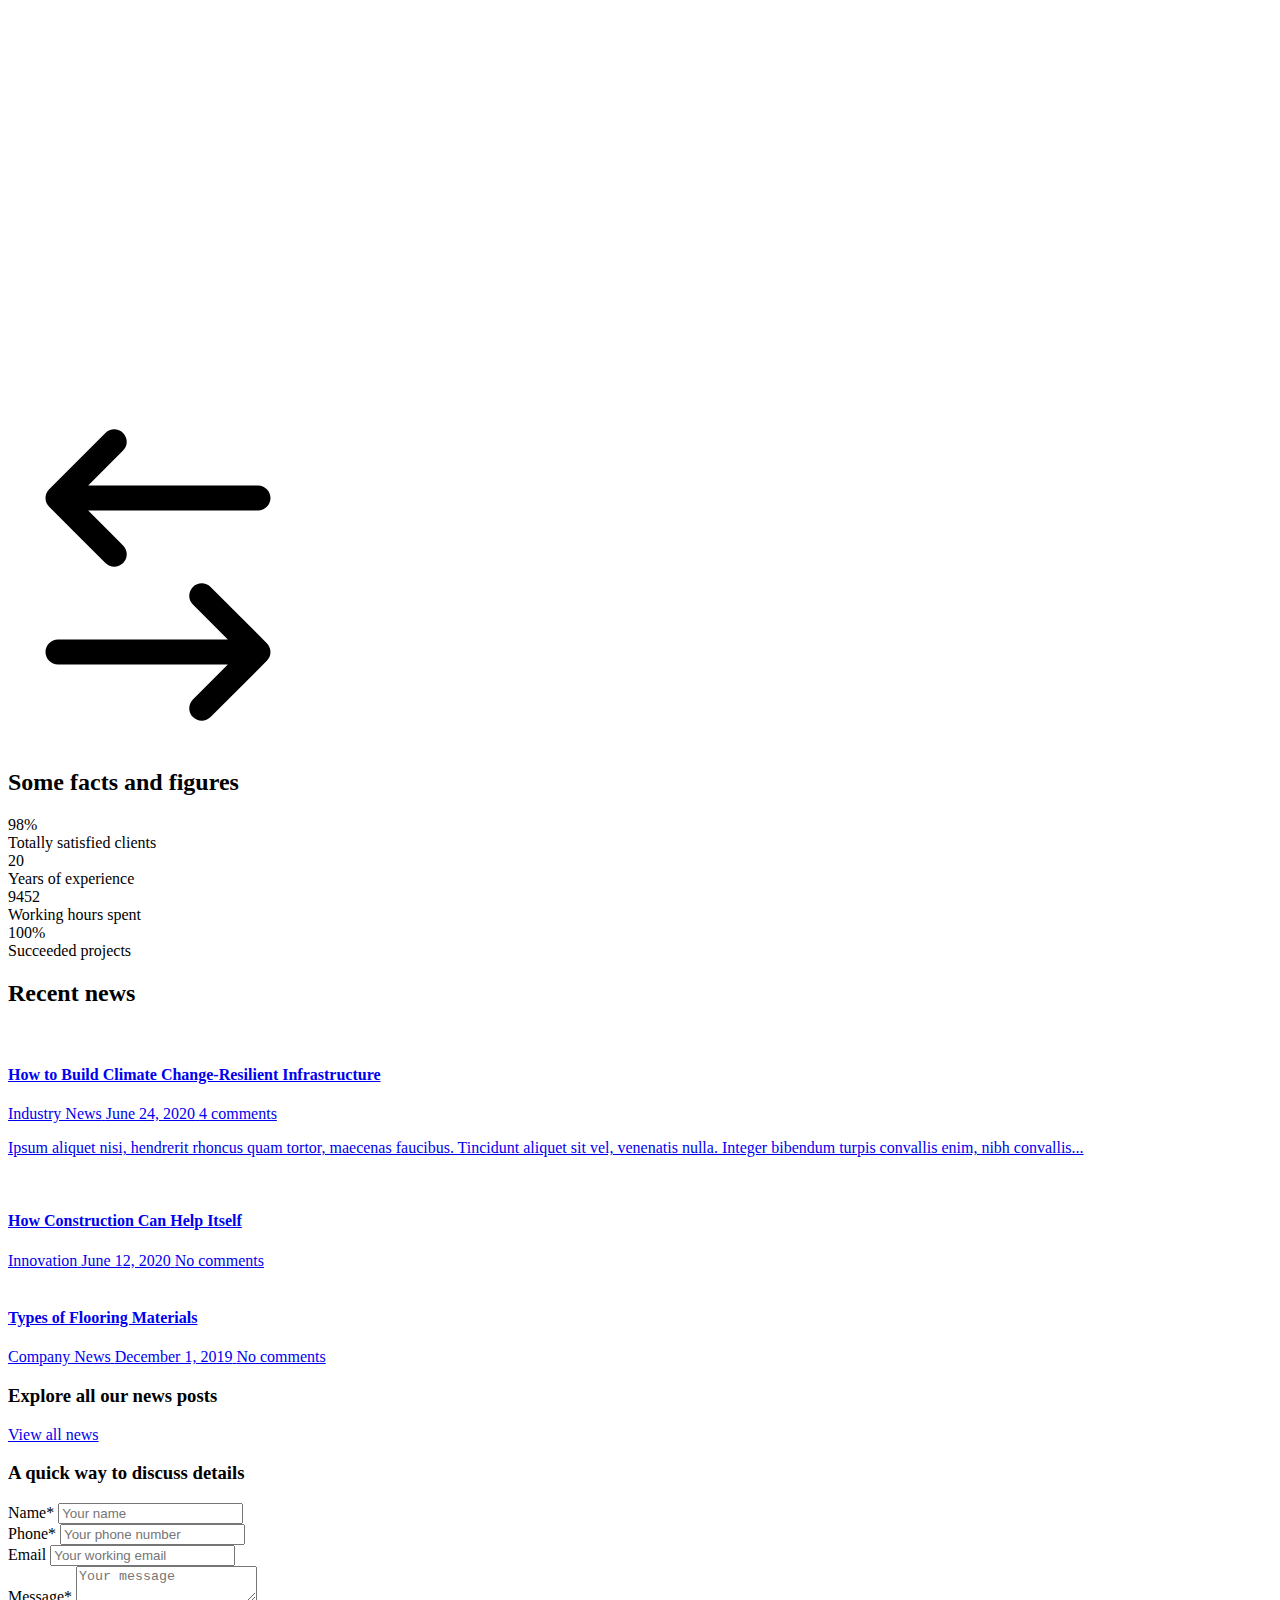
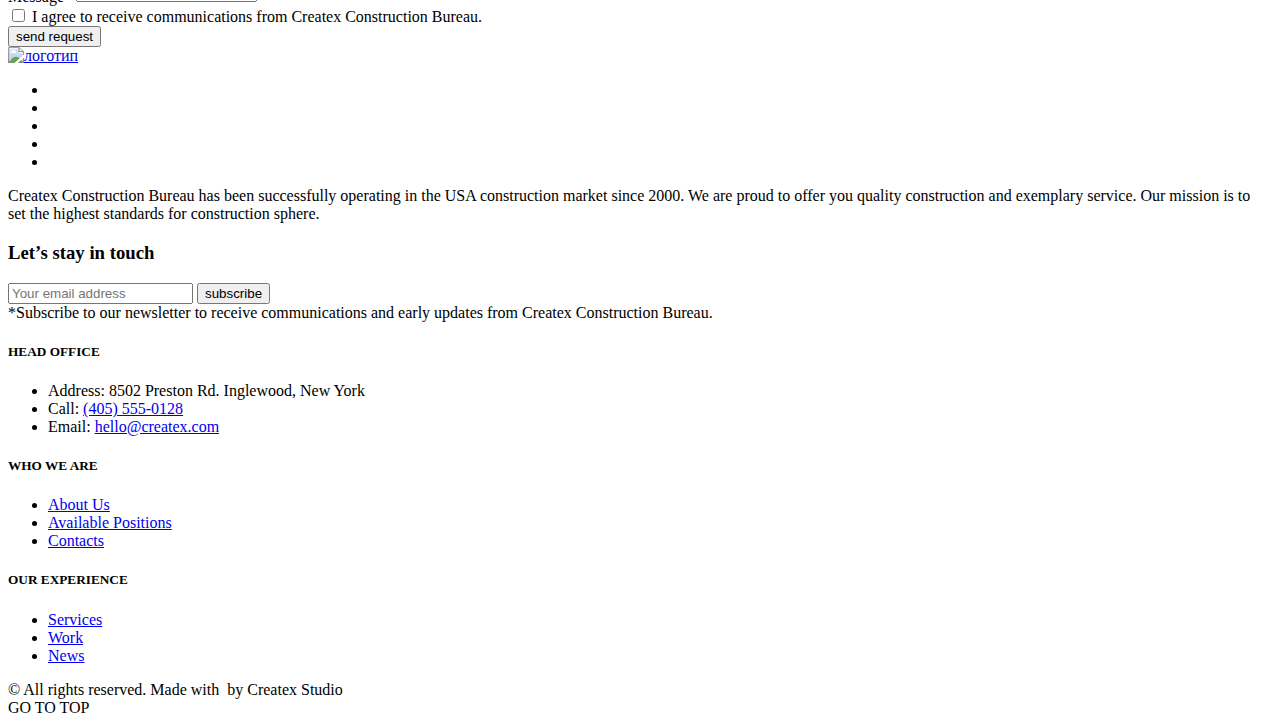
==== commit aa476f08: "Add files via upload" ====
--- a/index.html
+++ b/index.html
@@ -169,28 +169,28 @@
           <div class="services__inner-cards">             <a href="#" class="services-card">               <svg class="services-card__icon">-                <use href="images/sprite.svg#services-icon-1"></use>+                <use href="sprite.svg#services-icon-1"></use>               </svg>               <h5 class="services-card__title">Construction</h5>               <picture><source srcset="images/services-bg-1.webp" type="image/webp"><img class="services-card__image" src="images/services-bg-1.jpg" alt=""></picture>             </a>             <a href="#" class="services-card">               <svg class="services-card__icon">-                <use href="images/sprite.svg#services-icon-2"></use>+                <use href="sprite.svg#services-icon-2"></use>               </svg>               <h5 class="services-card__title">Project Development</h5>               <picture><source srcset="images/services-bg-2.webp" type="image/webp"><img class="services-card__image" src="images/services-bg-2.jpg" alt=""></picture>             </a>             <a href="#" class="services-card">               <svg class="services-card__icon">-                <use href="images/sprite.svg#services-icon-3"></use>+                <use href="sprite.svg#services-icon-3"></use>               </svg>               <h5 class="services-card__title">Interior Design</h5>               <picture><source srcset="images/services-bg-3.webp" type="image/webp"><img class="services-card__image" src="images/services-bg-3.jpg" alt=""></picture>             </a>             <a href="#" class="services-card">               <svg class="services-card__icon">-                <use href="images/sprite.svg#services-icon-4"></use>+                <use href="sprite.svg#services-icon-4"></use>               </svg>               <h5 class="services-card__title">Repairs</h5>               <picture><source srcset="images/services-bg-4.webp" type="image/webp"><img class="services-card__image" src="images/services-bg-4.jpg" alt=""></picture>@@ -210,12 +210,12 @@
             <div class="swiper-controls">               <div class="swiper-button-prev project-swiper-button-prev">                 <svg class="project-swiper-button-prev__image">-                  <use href="images/sprite.svg#arrow-left"></use>+                  <use href="sprite.svg#arrow-left"></use>                 </svg>               </div>               <div class="swiper-button-next project-swiper-button-next">                 <svg class="project-swiper-button-next__image">-                  <use href="images/sprite.svg#arrow-right"></use>+                  <use href="sprite.svg#arrow-right"></use>                 </svg>               </div>             </div>@@ -393,12 +393,12 @@
                 <div class="review-controls">                   <div class="review-prev">                     <svg class="review-prev__image">-                      <use href="images/sprite.svg#arrow-left"></use>+                      <use href="sprite.svg#arrow-left"></use>                     </svg>                   </div>                   <div class="review-next">-                    <svg class="review-prev__image">-                      <use href="images/sprite.svg#arrow-right"></use>+                    <svg class="review-next__image">+                      <use href="sprite.svg#arrow-right"></use>                     </svg>                   </div>                 </div>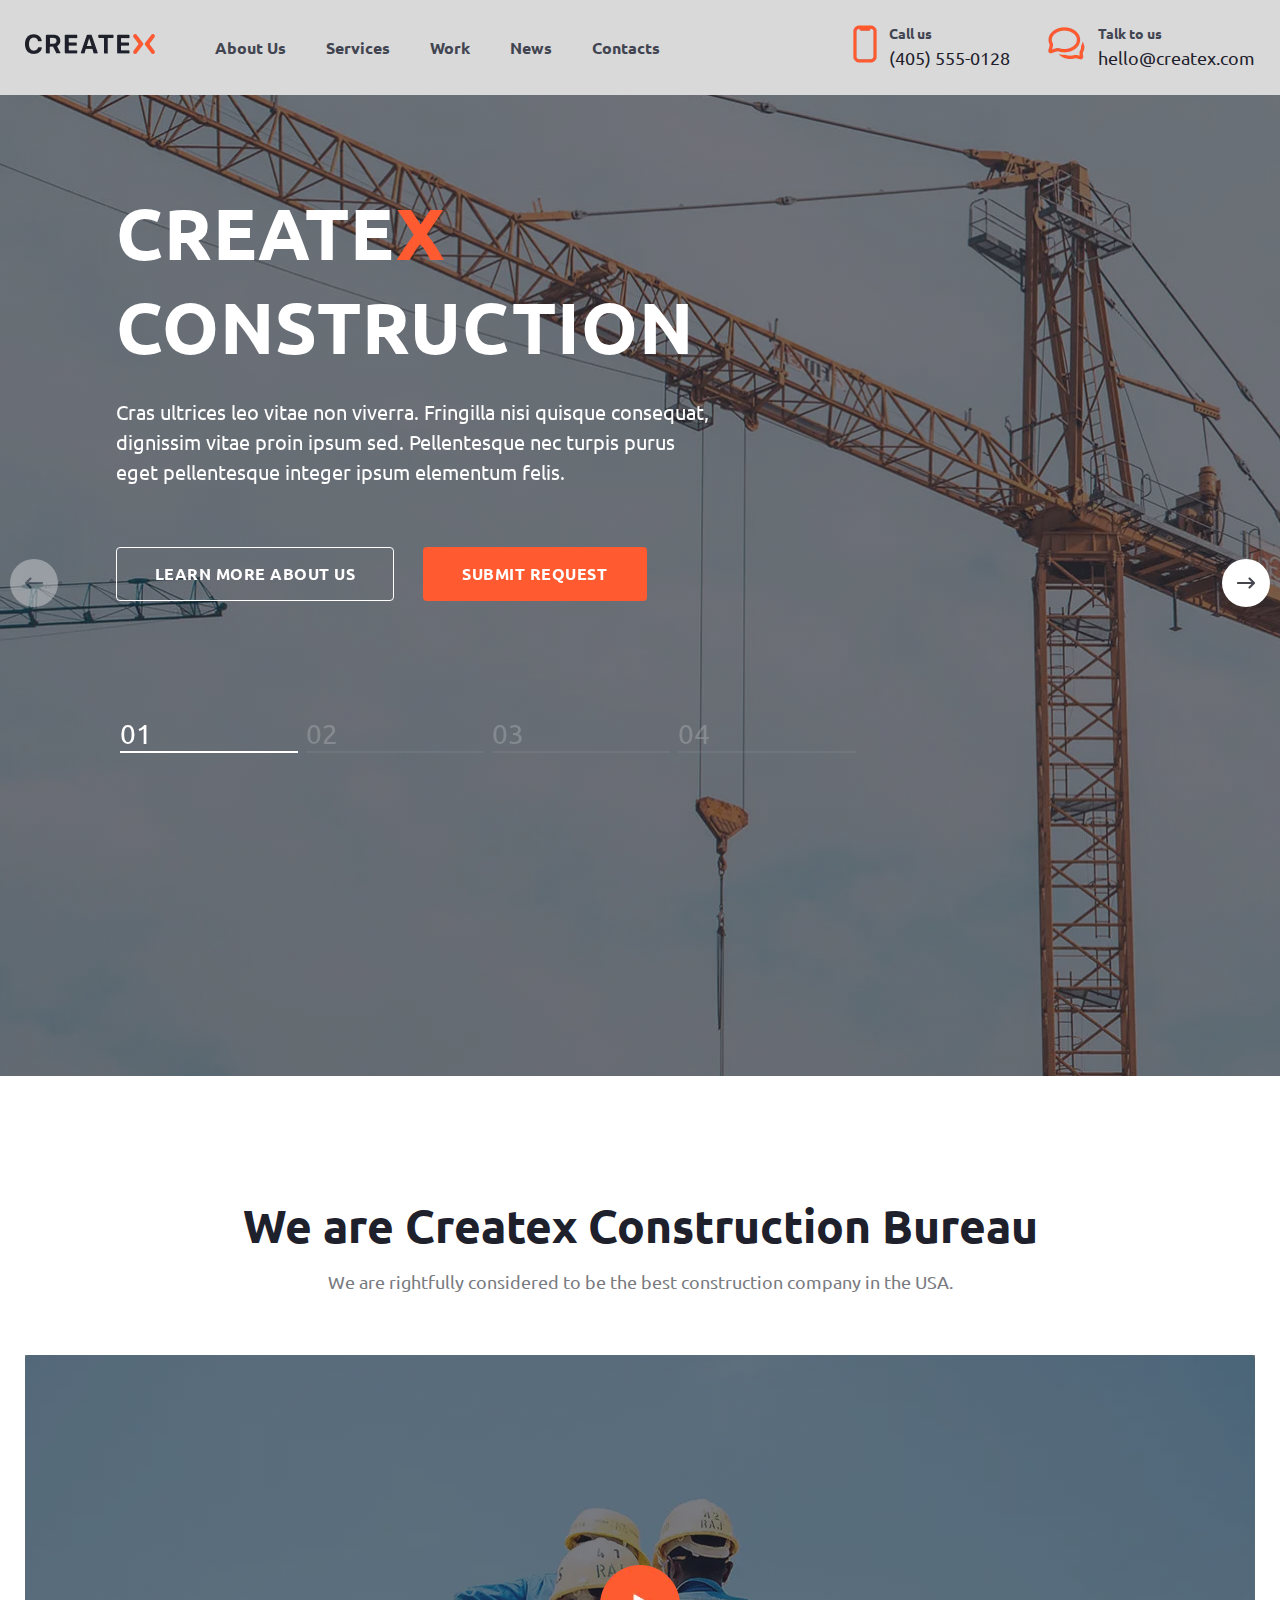
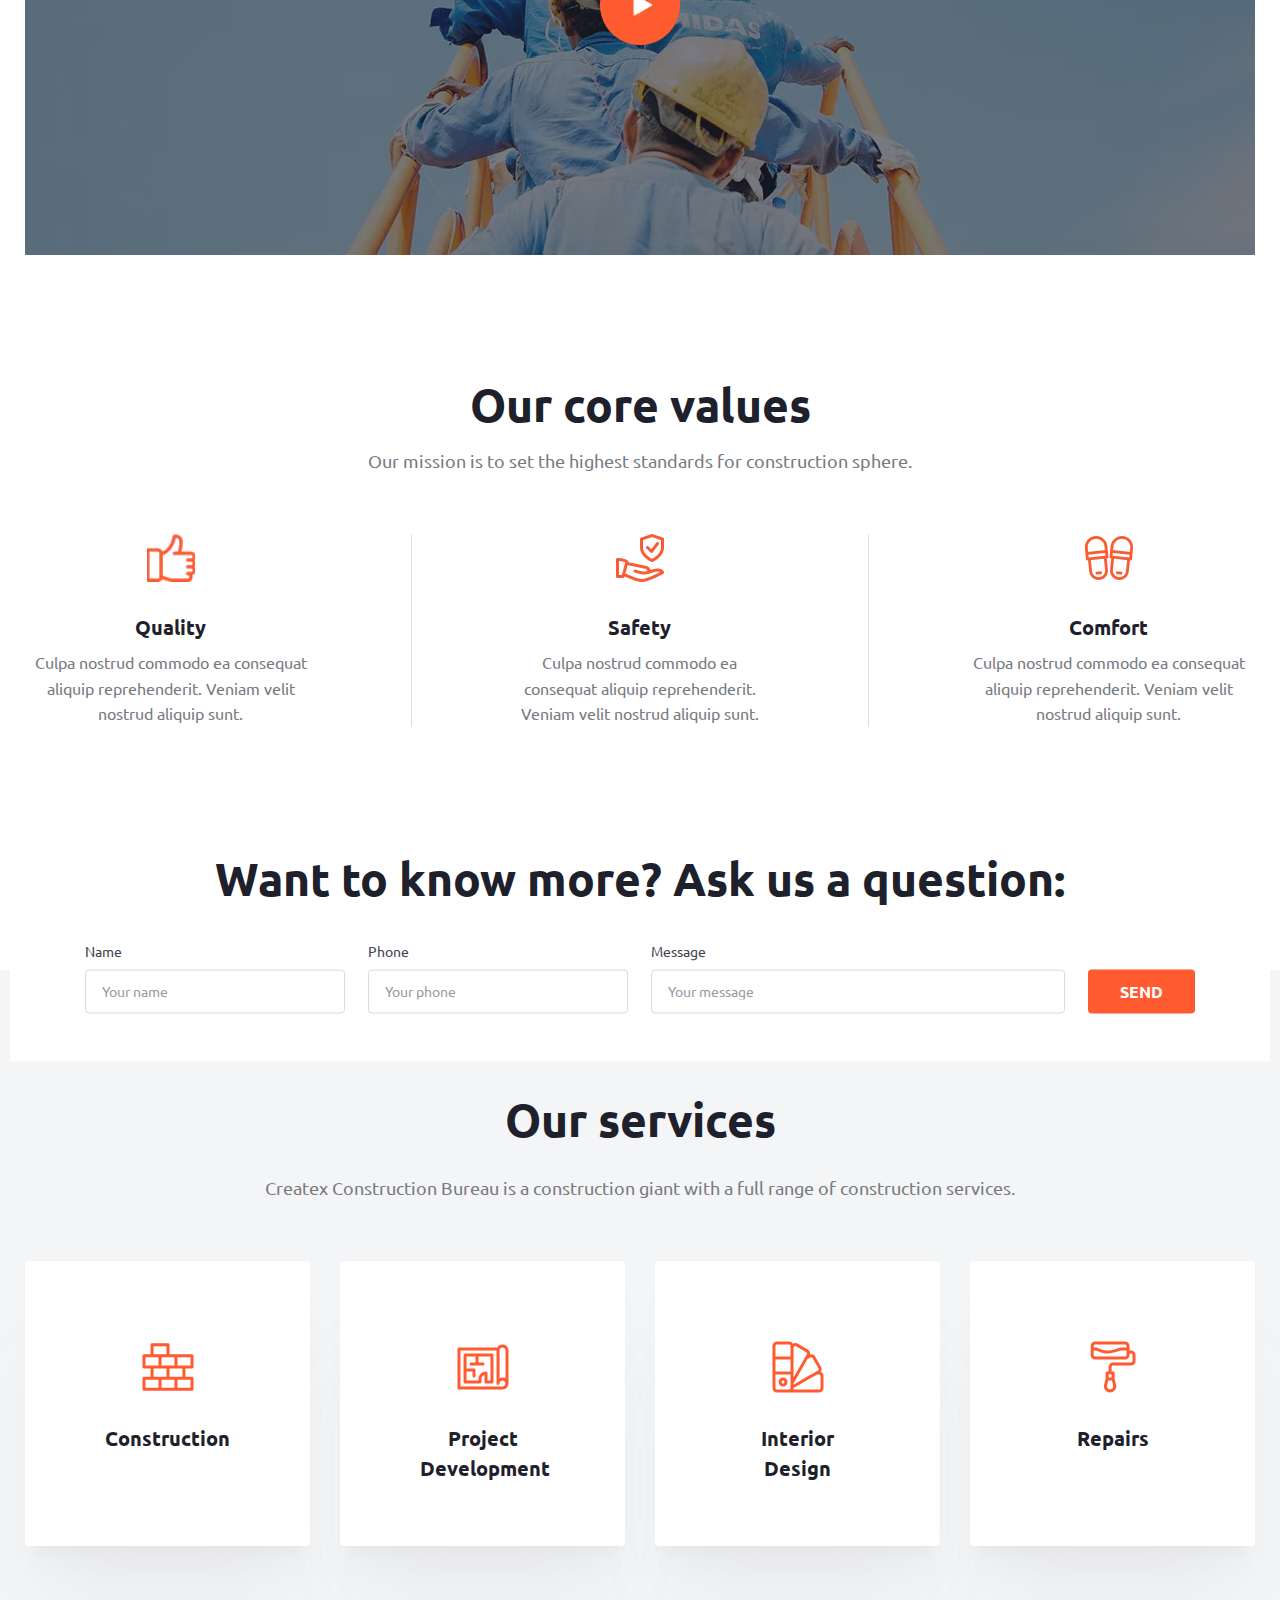
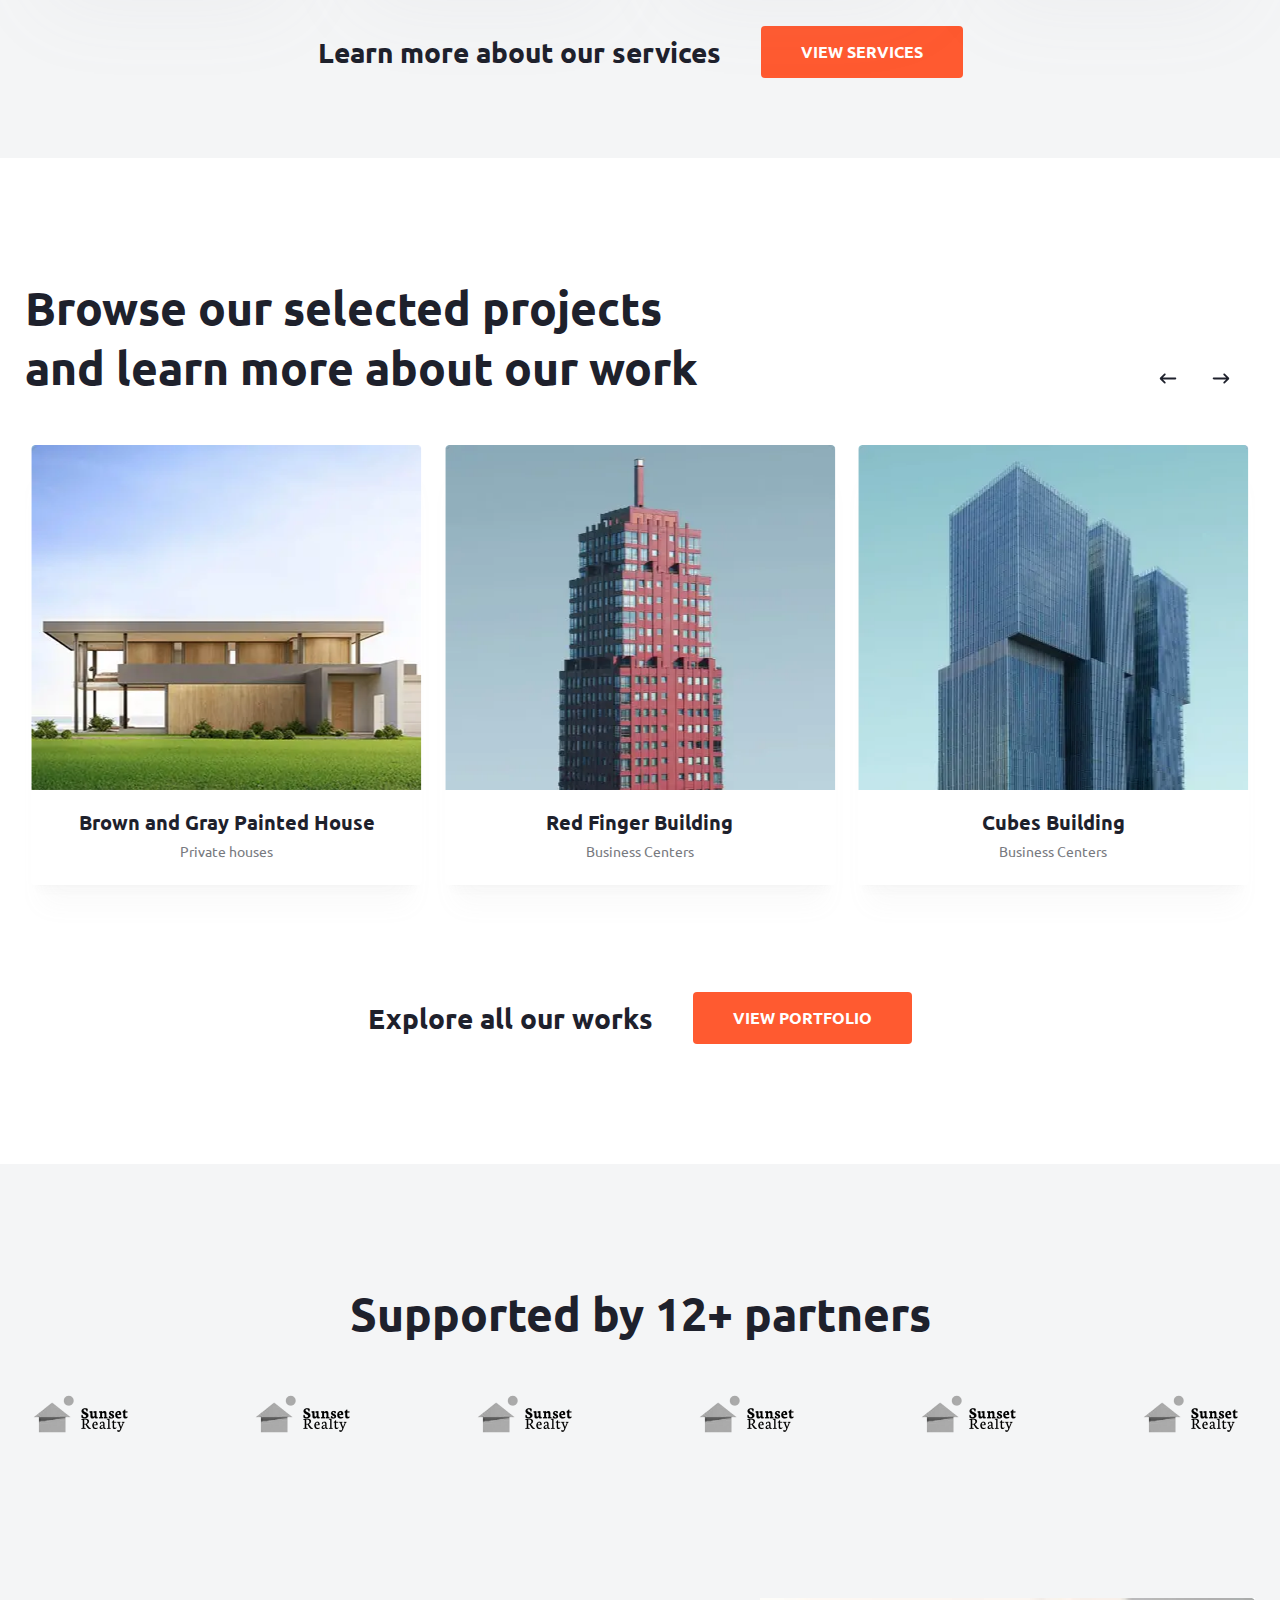
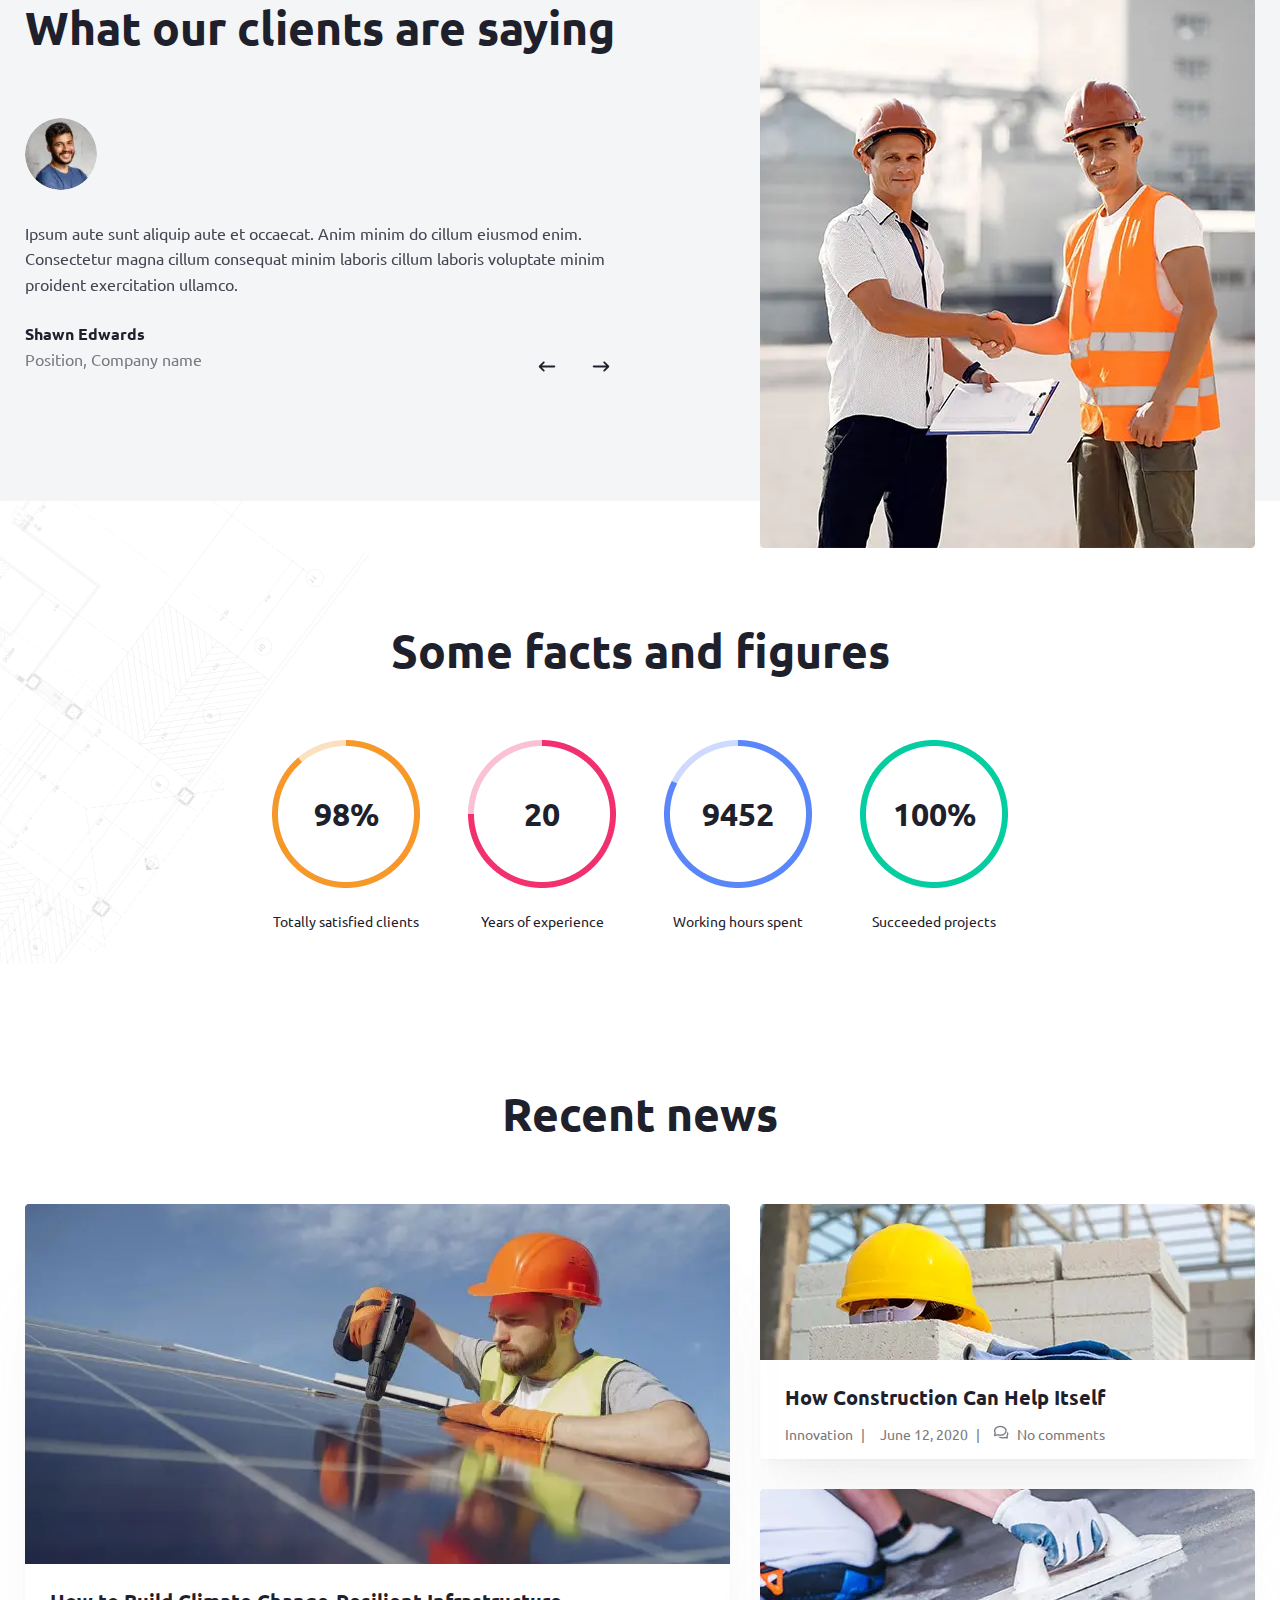
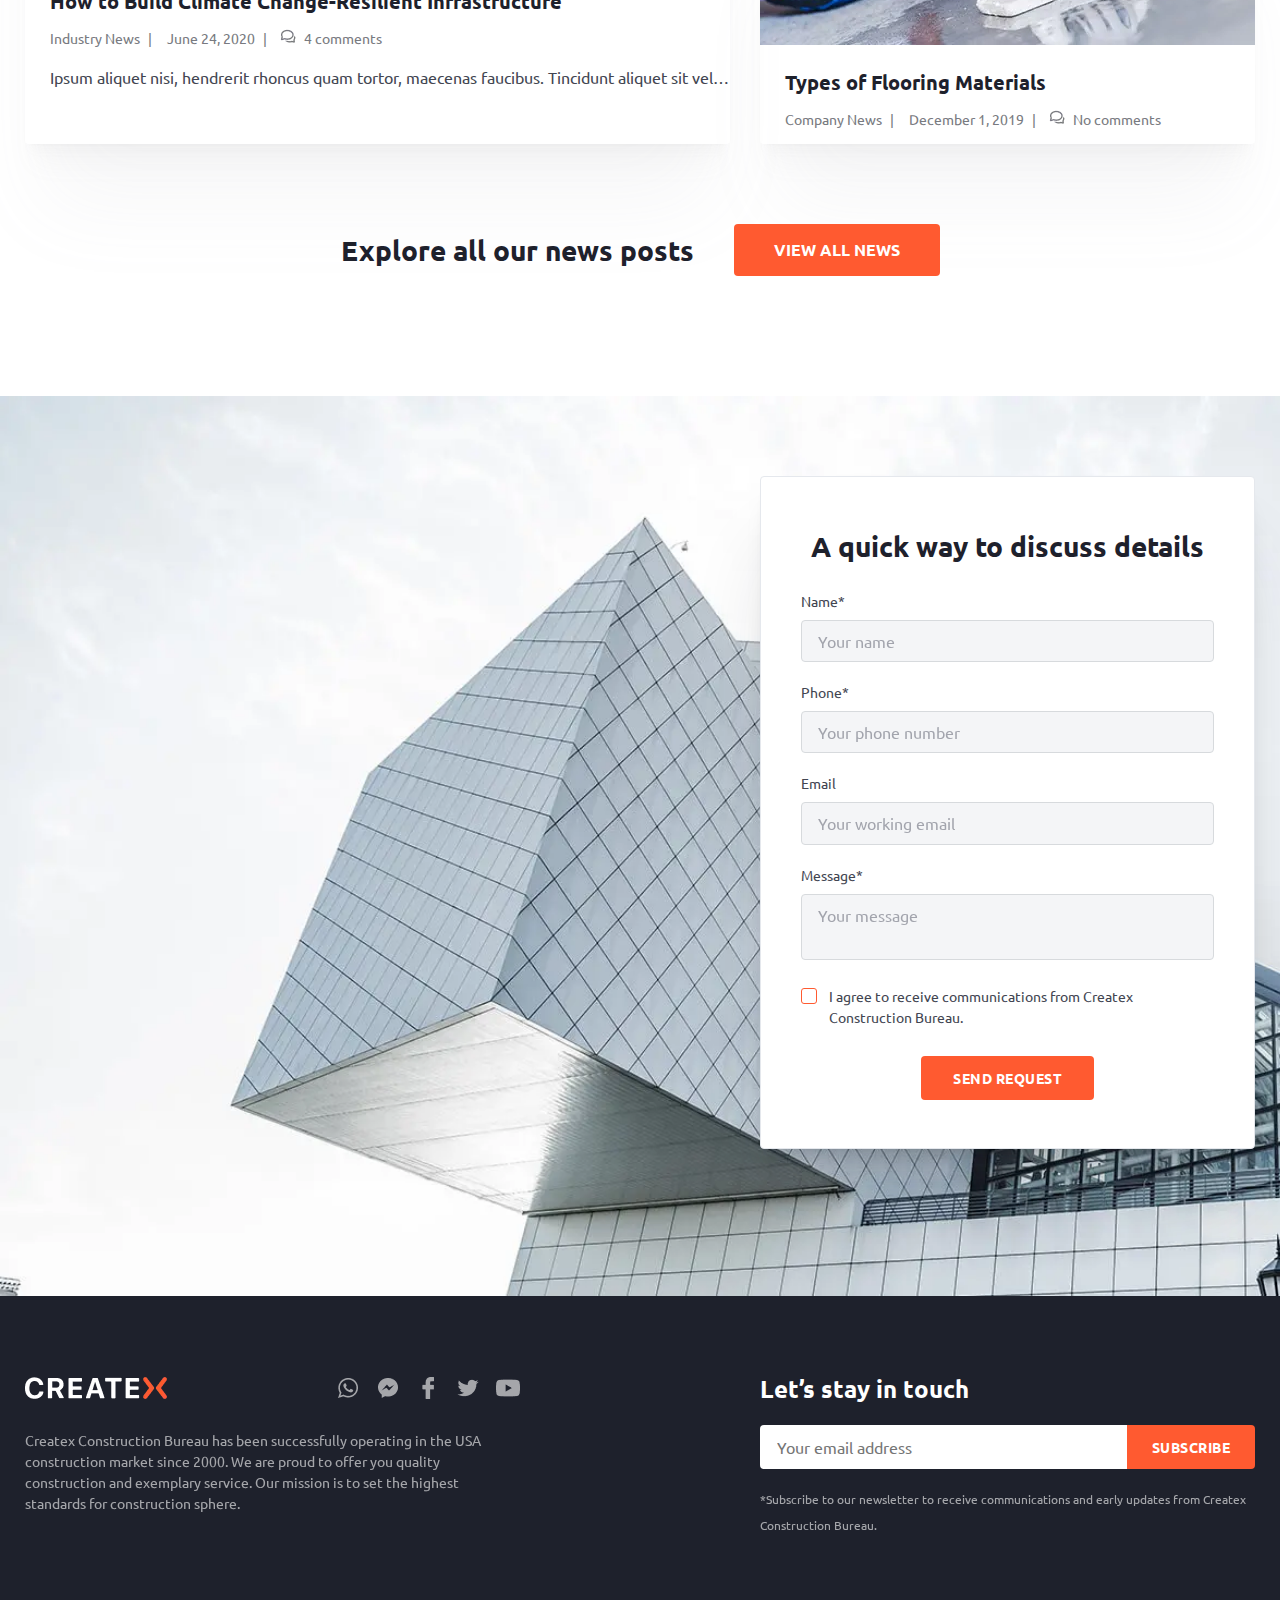
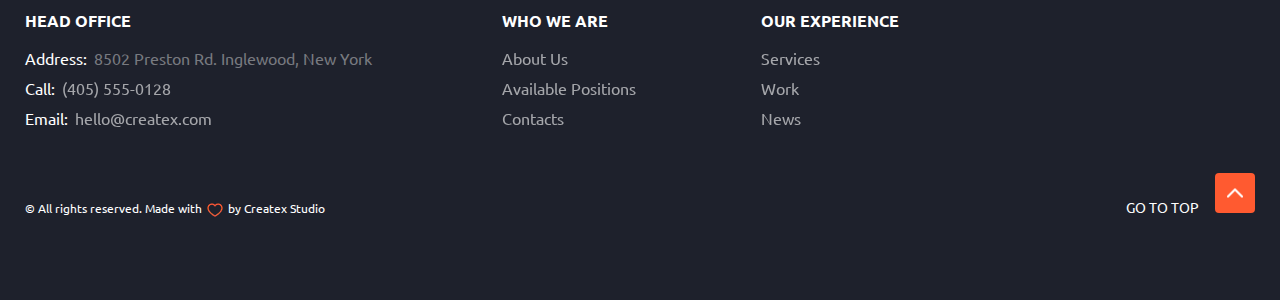
==== commit 624b85f1: "Add files via upload" ====
--- a/index.html
+++ b/index.html
@@ -23,8 +23,8 @@
       <nav class="header__menu">         <ul class="header__menu-list menu-list">           <li class="menu-list__item"><a class="menu-list__link" href="#">About Us</a></li>-          <li class="menu-list__item"><a class="menu-list__link" href="#">Services</a></li>-          <li class="menu-list__item"><a class="menu-list__link" href="#">Work</a>+          <li class="menu-list__item"><a class="menu-list__link" href="services.html">Services</a></li>+          <li class="menu-list__item"><a class="menu-list__link" href="work.html">Work</a>           </li>           <li class="menu-list__item"><a class="menu-list__link" href="#">News</a></li>           <li class="menu-list__item"><a class="menu-list__link" href="#">Contacts</a></li>@@ -167,28 +167,28 @@
           <p class="services__text section-title__text">Createx Construction Bureau is a construction giant with a full             range of construction services.</p>           <div class="services__inner-cards">-            <a href="#" class="services-card">+            <a href="services.html" class="services-card">               <svg class="services-card__icon">                 <use href="sprite.svg#services-icon-1"></use>               </svg>               <h5 class="services-card__title">Construction</h5>               <picture><source srcset="images/services-bg-1.webp" type="image/webp"><img class="services-card__image" src="images/services-bg-1.jpg" alt=""></picture>             </a>-            <a href="#" class="services-card">+            <a href="services.html" class="services-card">               <svg class="services-card__icon">                 <use href="sprite.svg#services-icon-2"></use>               </svg>               <h5 class="services-card__title">Project Development</h5>               <picture><source srcset="images/services-bg-2.webp" type="image/webp"><img class="services-card__image" src="images/services-bg-2.jpg" alt=""></picture>             </a>-            <a href="#" class="services-card">+            <a href="services.html" class="services-card">               <svg class="services-card__icon">                 <use href="sprite.svg#services-icon-3"></use>               </svg>               <h5 class="services-card__title">Interior Design</h5>               <picture><source srcset="images/services-bg-3.webp" type="image/webp"><img class="services-card__image" src="images/services-bg-3.jpg" alt=""></picture>             </a>-            <a href="#" class="services-card">+            <a href="services.html" class="services-card">               <svg class="services-card__icon">                 <use href="sprite.svg#services-icon-4"></use>               </svg>@@ -198,7 +198,7 @@
           </div>           <div class="services__more">             <h3 class="services__more-title">Learn more about our services</h3>-            <a class="services__more-btn main-btn" href="#">View services</a>+            <a class="services__more-btn main-btn" href="services.html">View services</a>           </div>         </div>       </section>@@ -209,13 +209,17 @@
               and learn more about our work</h2>             <div class="swiper-controls">               <div class="swiper-button-prev project-swiper-button-prev">-                <svg class="project-swiper-button-prev__image">-                  <use href="sprite.svg#arrow-left"></use>+                <svg class="project-swiper-button-prev__image" width="18" height="12" viewBox="0 0 18 12" fill="none"+                  xmlns="http://www.w3.org/2000/svg">+                  <path fill-rule="evenodd" clip-rule="evenodd"+                    d="M6.20711 11.2071C5.81658 11.5976 5.18342 11.5976 4.79289 11.2071L0.292892 6.70711C-0.0976315 6.31658 -0.0976315 5.68342 0.292892 5.29289L4.79289 0.792893C5.18342 0.402369 5.81658 0.402369 6.20711 0.792893C6.59763 1.18342 6.59763 1.81658 6.20711 2.20711L3.41421 5L17 5C17.5523 5 18 5.44772 18 6C18 6.55228 17.5523 7 17 7L3.41421 7L6.20711 9.79289C6.59763 10.1834 6.59763 10.8166 6.20711 11.2071Z" />                 </svg>               </div>               <div class="swiper-button-next project-swiper-button-next">-                <svg class="project-swiper-button-next__image">-                  <use href="sprite.svg#arrow-right"></use>+                <svg class="project-swiper-button-next__image" width="18" height="12" viewBox="0 0 18 12" fill="none"+                  xmlns="http://www.w3.org/2000/svg">+                  <path fill-rule="evenodd" clip-rule="evenodd"+                    d="M11.7929 0.792893C12.1834 0.402369 12.8166 0.402369 13.2071 0.792893L17.7071 5.29289C18.0976 5.68342 18.0976 6.31658 17.7071 6.70711L13.2071 11.2071C12.8166 11.5976 12.1834 11.5976 11.7929 11.2071C11.4024 10.8166 11.4024 10.1834 11.7929 9.79289L14.5858 7H1C0.447715 7 0 6.55228 0 6C0 5.44772 0.447715 5 1 5H14.5858L11.7929 2.20711C11.4024 1.81658 11.4024 1.18342 11.7929 0.792893Z" />                 </svg>               </div>             </div>@@ -387,18 +391,21 @@
                       <span class="reviews-slide__job">Position, Company name</span>                     </div>                   </div>-                 </div>                 <!-- If we need navigation buttons -->                 <div class="review-controls">                   <div class="review-prev">-                    <svg class="review-prev__image">-                      <use href="sprite.svg#arrow-left"></use>+                    <svg class="review-prev__image" width="18" height="12" viewBox="0 0 18 12" fill="none"+                      xmlns="http://www.w3.org/2000/svg">+                      <path fill-rule="evenodd" clip-rule="evenodd"+                        d="M6.20711 11.2071C5.81658 11.5976 5.18342 11.5976 4.79289 11.2071L0.292892 6.70711C-0.0976315 6.31658 -0.0976315 5.68342 0.292892 5.29289L4.79289 0.792893C5.18342 0.402369 5.81658 0.402369 6.20711 0.792893C6.59763 1.18342 6.59763 1.81658 6.20711 2.20711L3.41421 5L17 5C17.5523 5 18 5.44772 18 6C18 6.55228 17.5523 7 17 7L3.41421 7L6.20711 9.79289C6.59763 10.1834 6.59763 10.8166 6.20711 11.2071Z" />                     </svg>                   </div>                   <div class="review-next">-                    <svg class="review-next__image">-                      <use href="sprite.svg#arrow-right"></use>+                    <svg class="review-next__image" width="18" height="12" viewBox="0 0 18 12" fill="none"+                      xmlns="http://www.w3.org/2000/svg">+                      <path fill-rule="evenodd" clip-rule="evenodd"+                        d="M11.7929 0.792893C12.1834 0.402369 12.8166 0.402369 13.2071 0.792893L17.7071 5.29289C18.0976 5.68342 18.0976 6.31658 17.7071 6.70711L13.2071 11.2071C12.8166 11.5976 12.1834 11.5976 11.7929 11.2071C11.4024 10.8166 11.4024 10.1834 11.7929 9.79289L14.5858 7H1C0.447715 7 0 6.55228 0 6C0 5.44772 0.447715 5 1 5H14.5858L11.7929 2.20711C11.4024 1.81658 11.4024 1.18342 11.7929 0.792893Z" />                     </svg>                   </div>                 </div>@@ -604,10 +611,10 @@
           <h5 class="footer-box__title">OUR EXPERIENCE</h5>           <ul class="footer-box__list">             <li class="footer-box__item">-              <a class="footer-box__link" href="#">Services</a>-            </li>-            <li class="footer-box__item">-              <a class="footer-box__link" href="#">Work</a>+              <a class="footer-box__link" href="services.html">Services</a>+            </li>+            <li class="footer-box__item">+              <a class="footer-box__link" href="work.html">Work</a>             </li>             <li class="footer-box__item">               <a class="footer-box__link" href="#">News</a>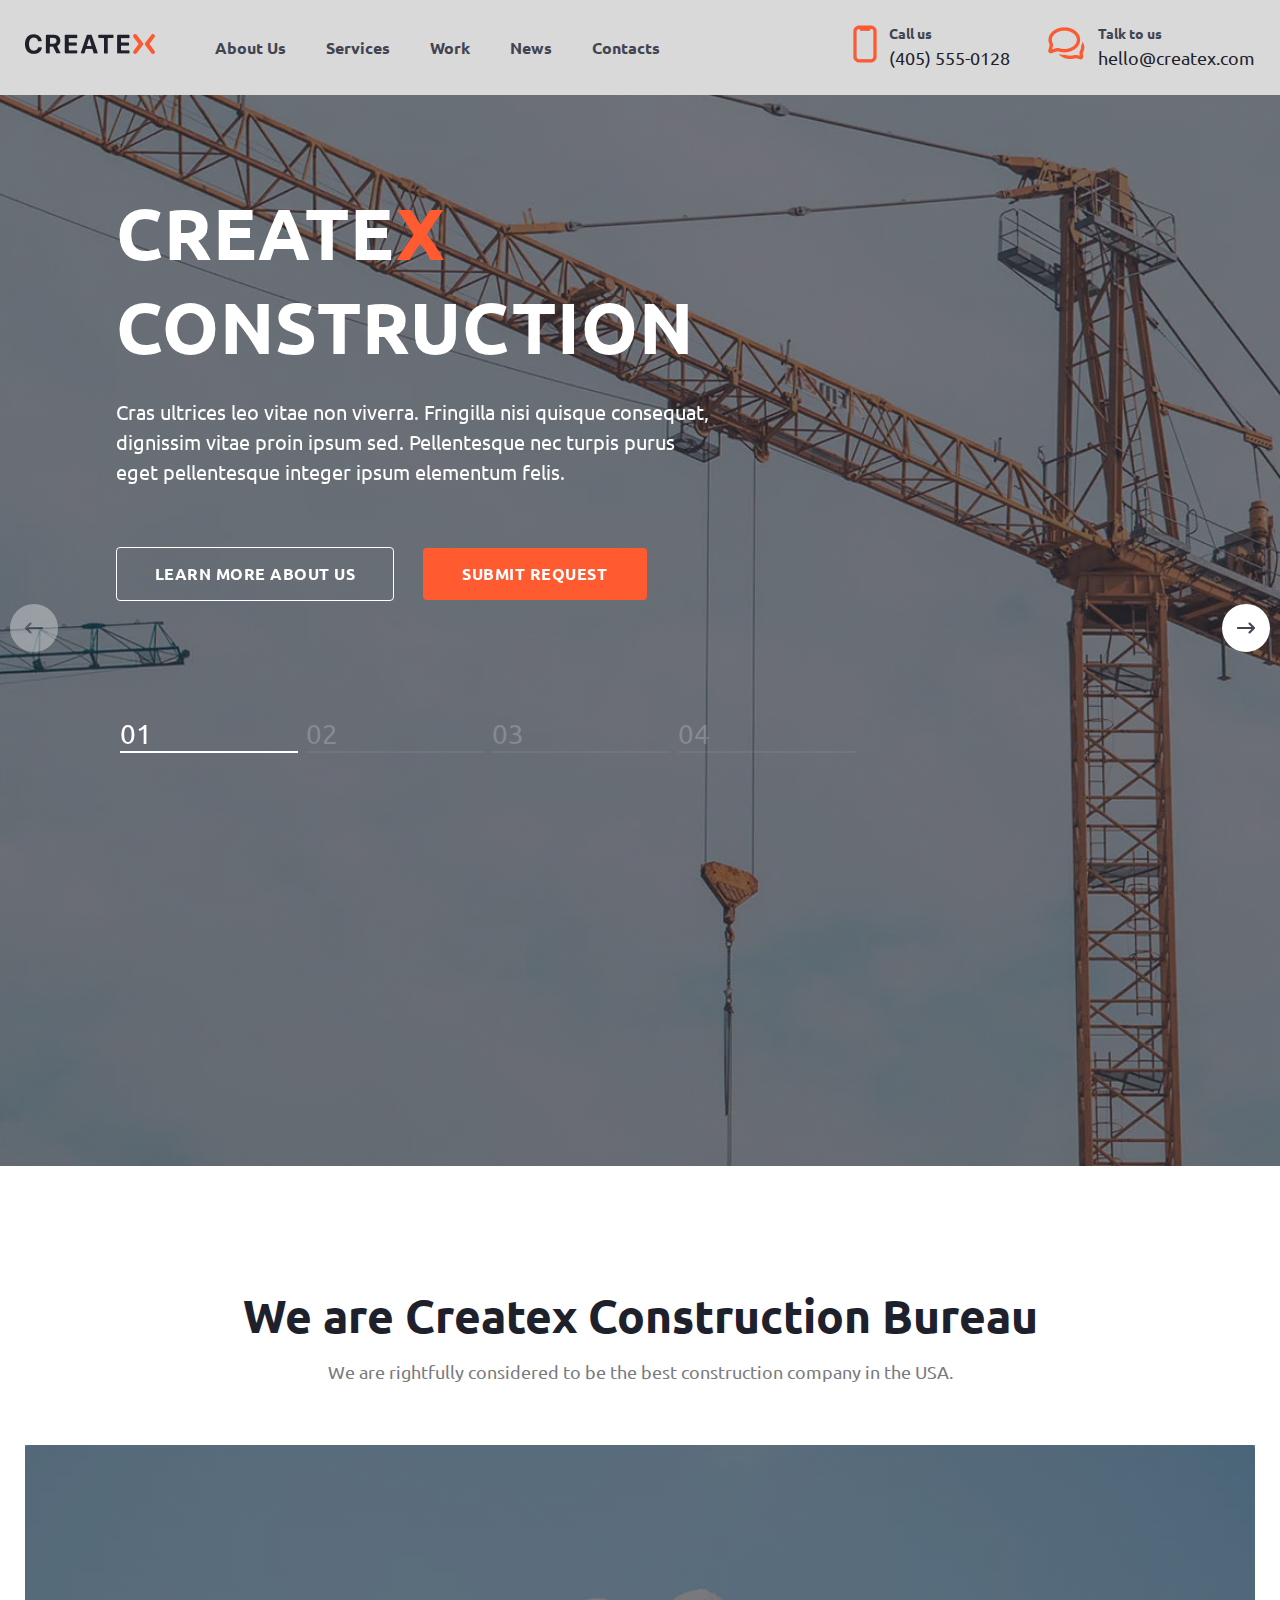
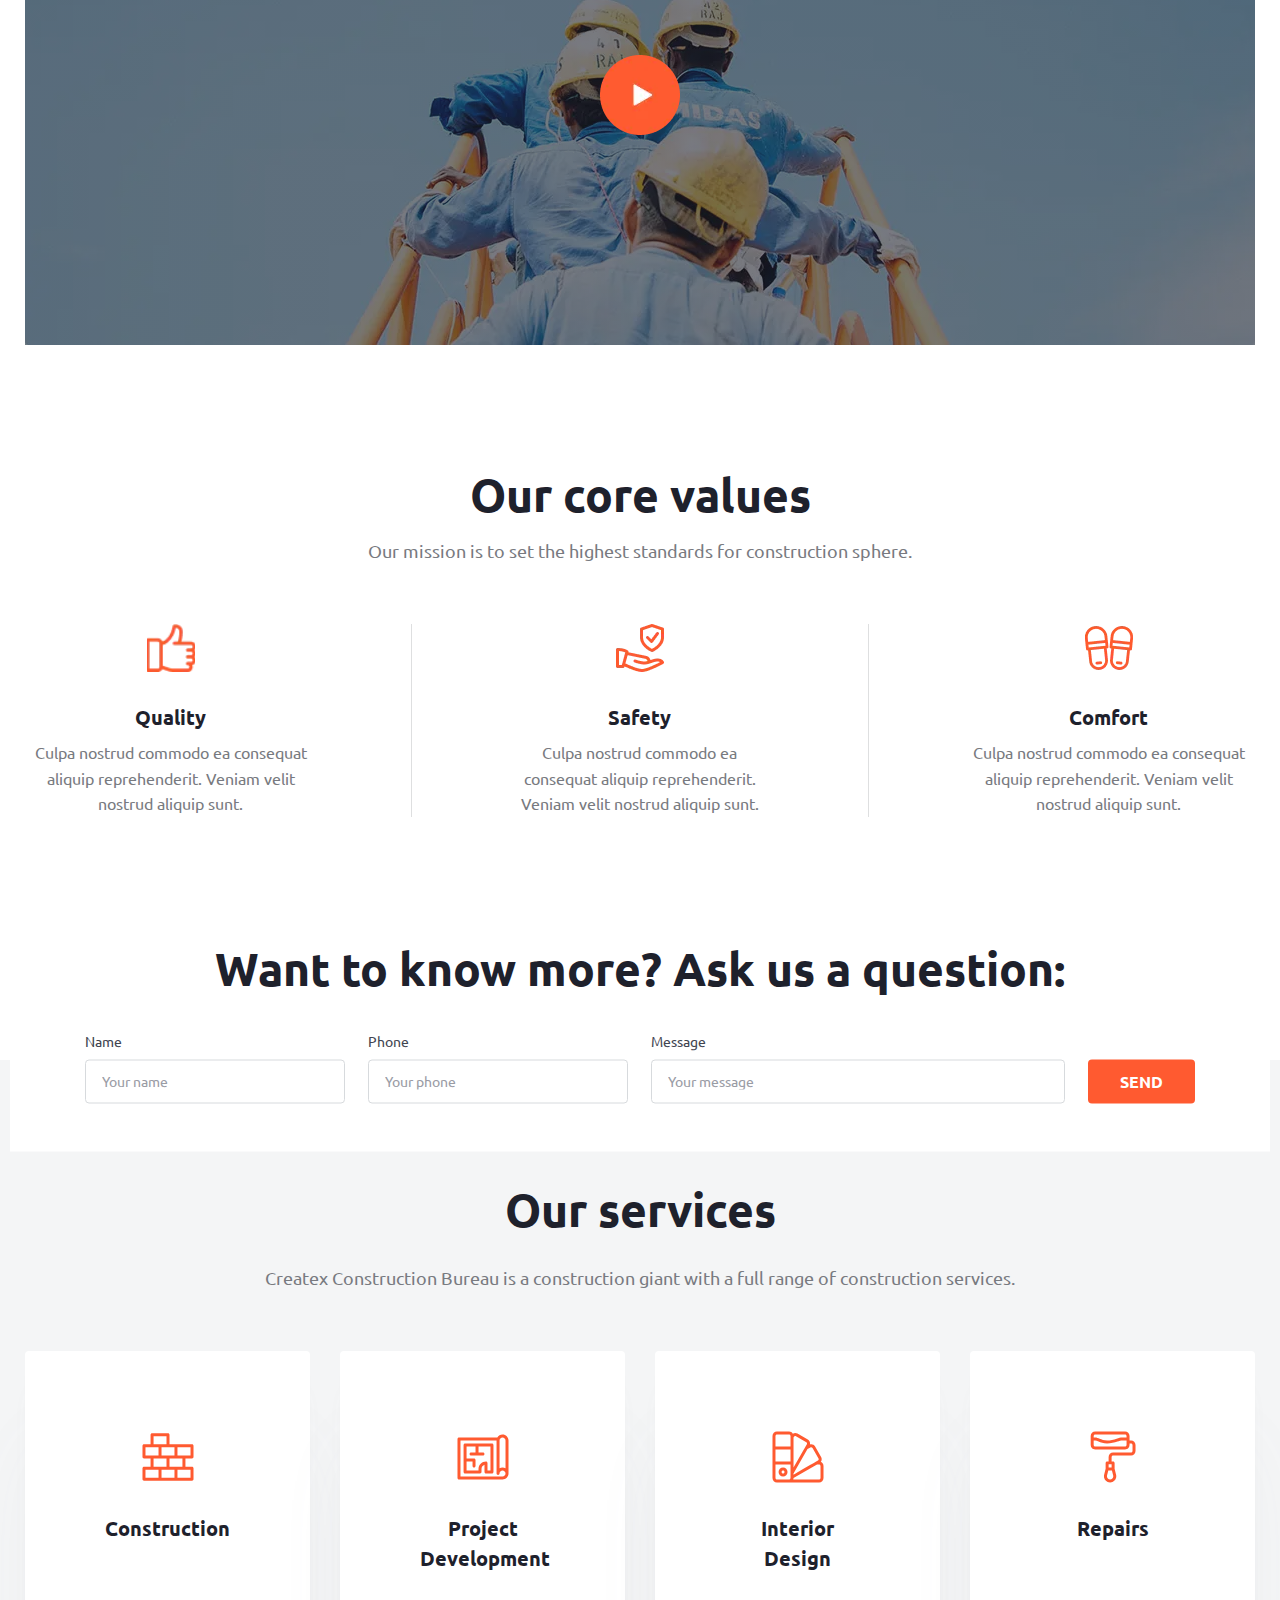
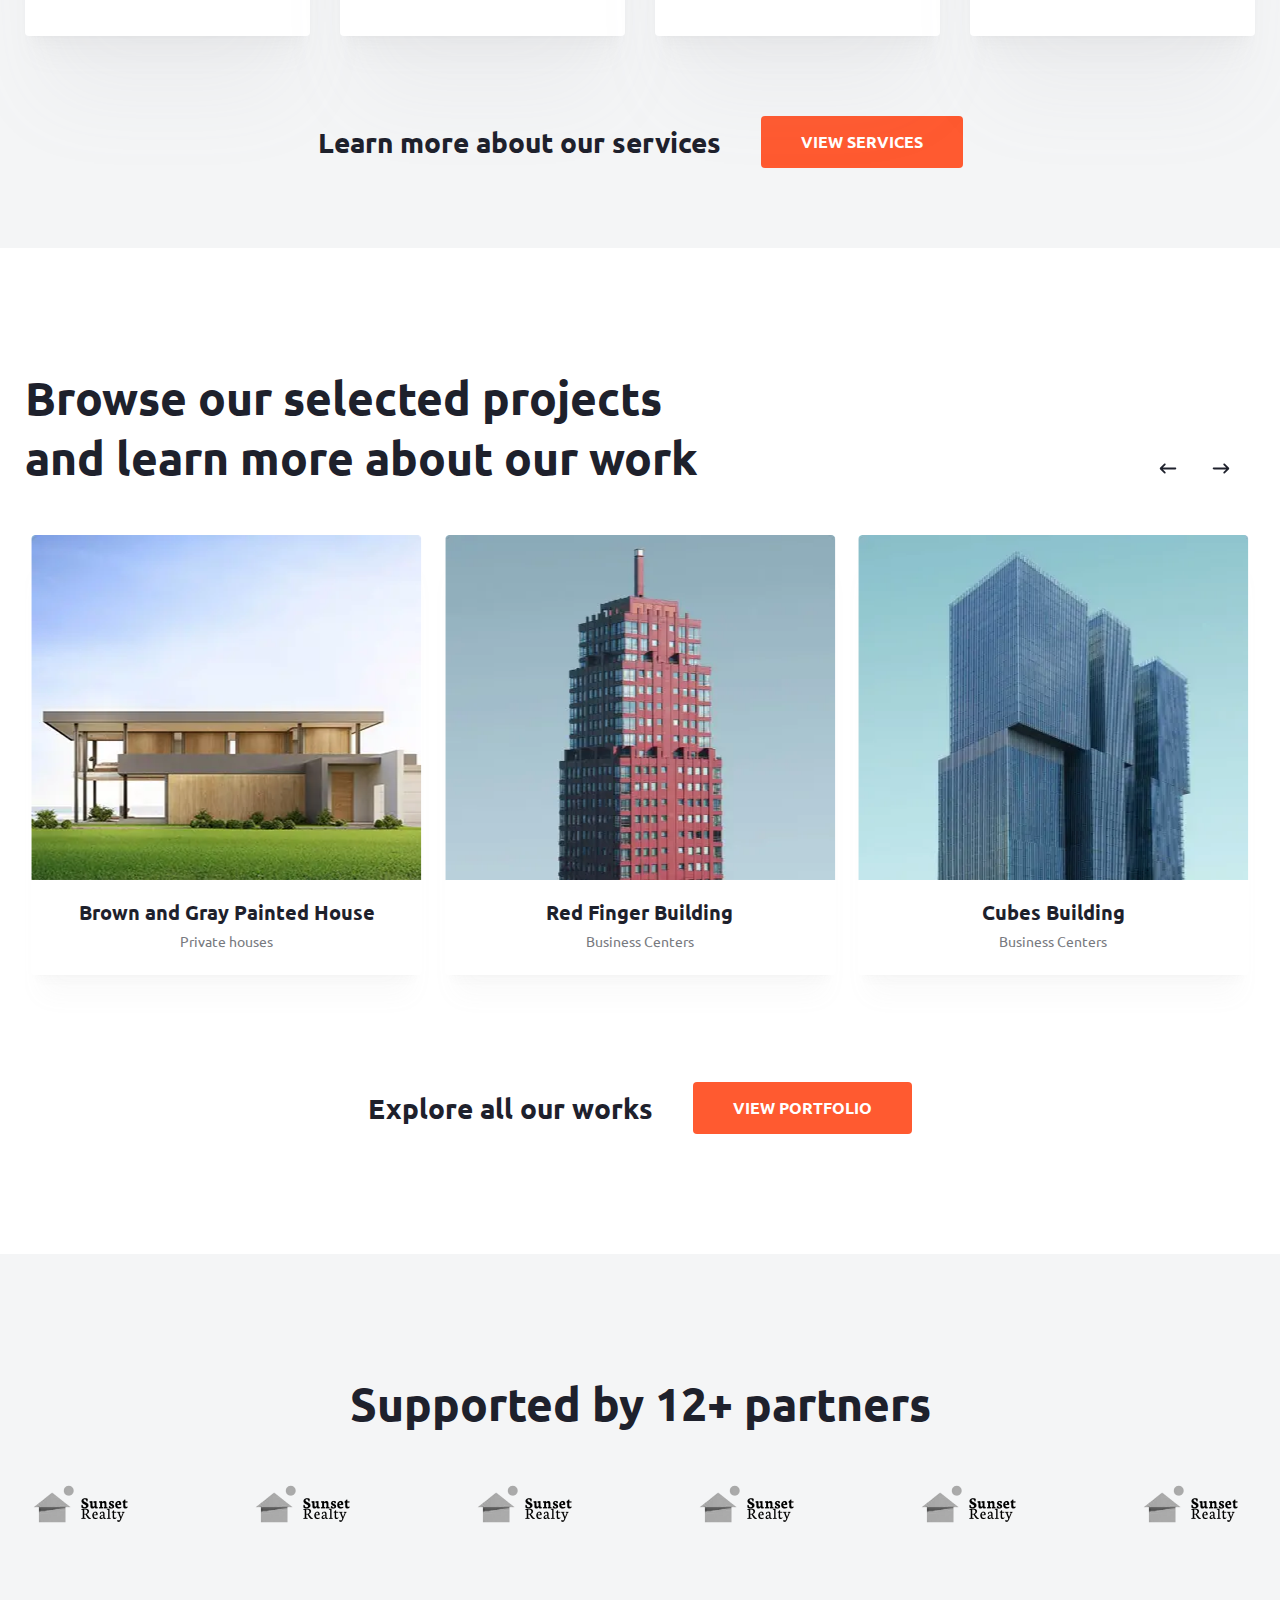
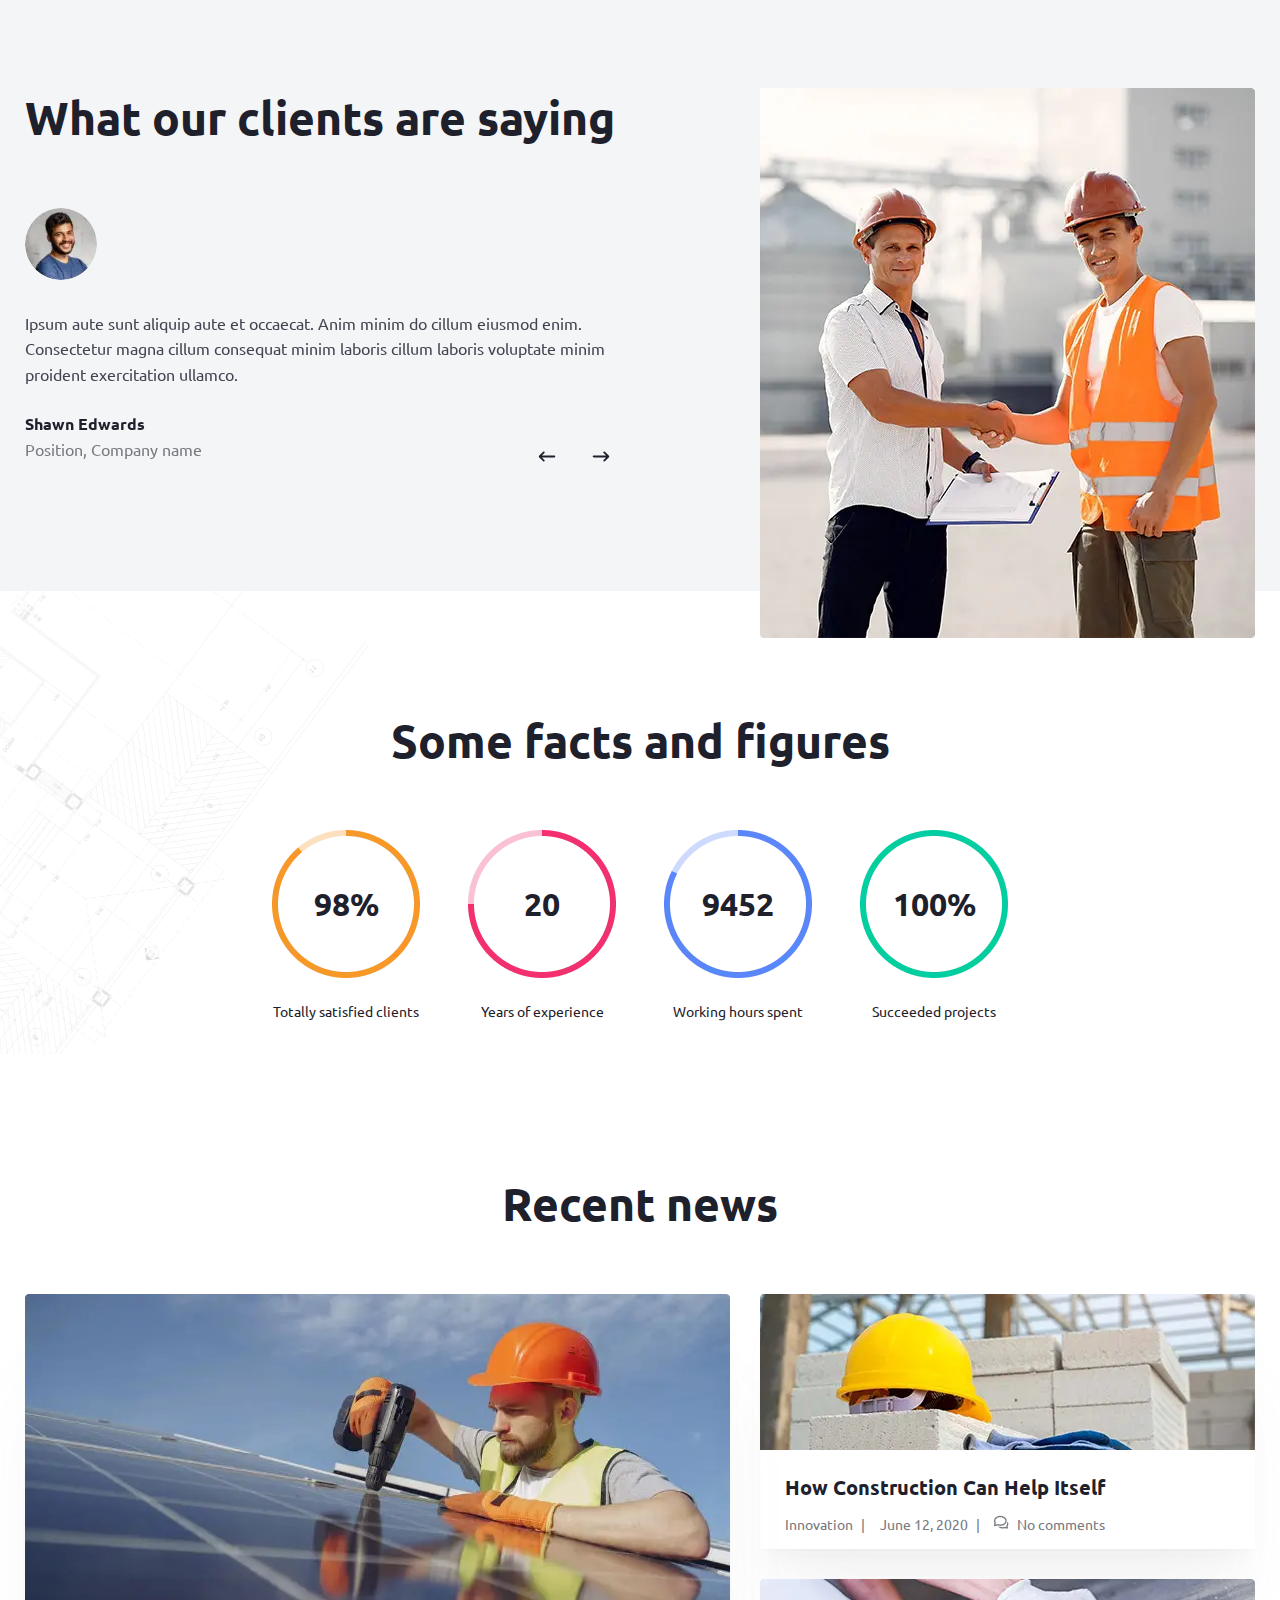
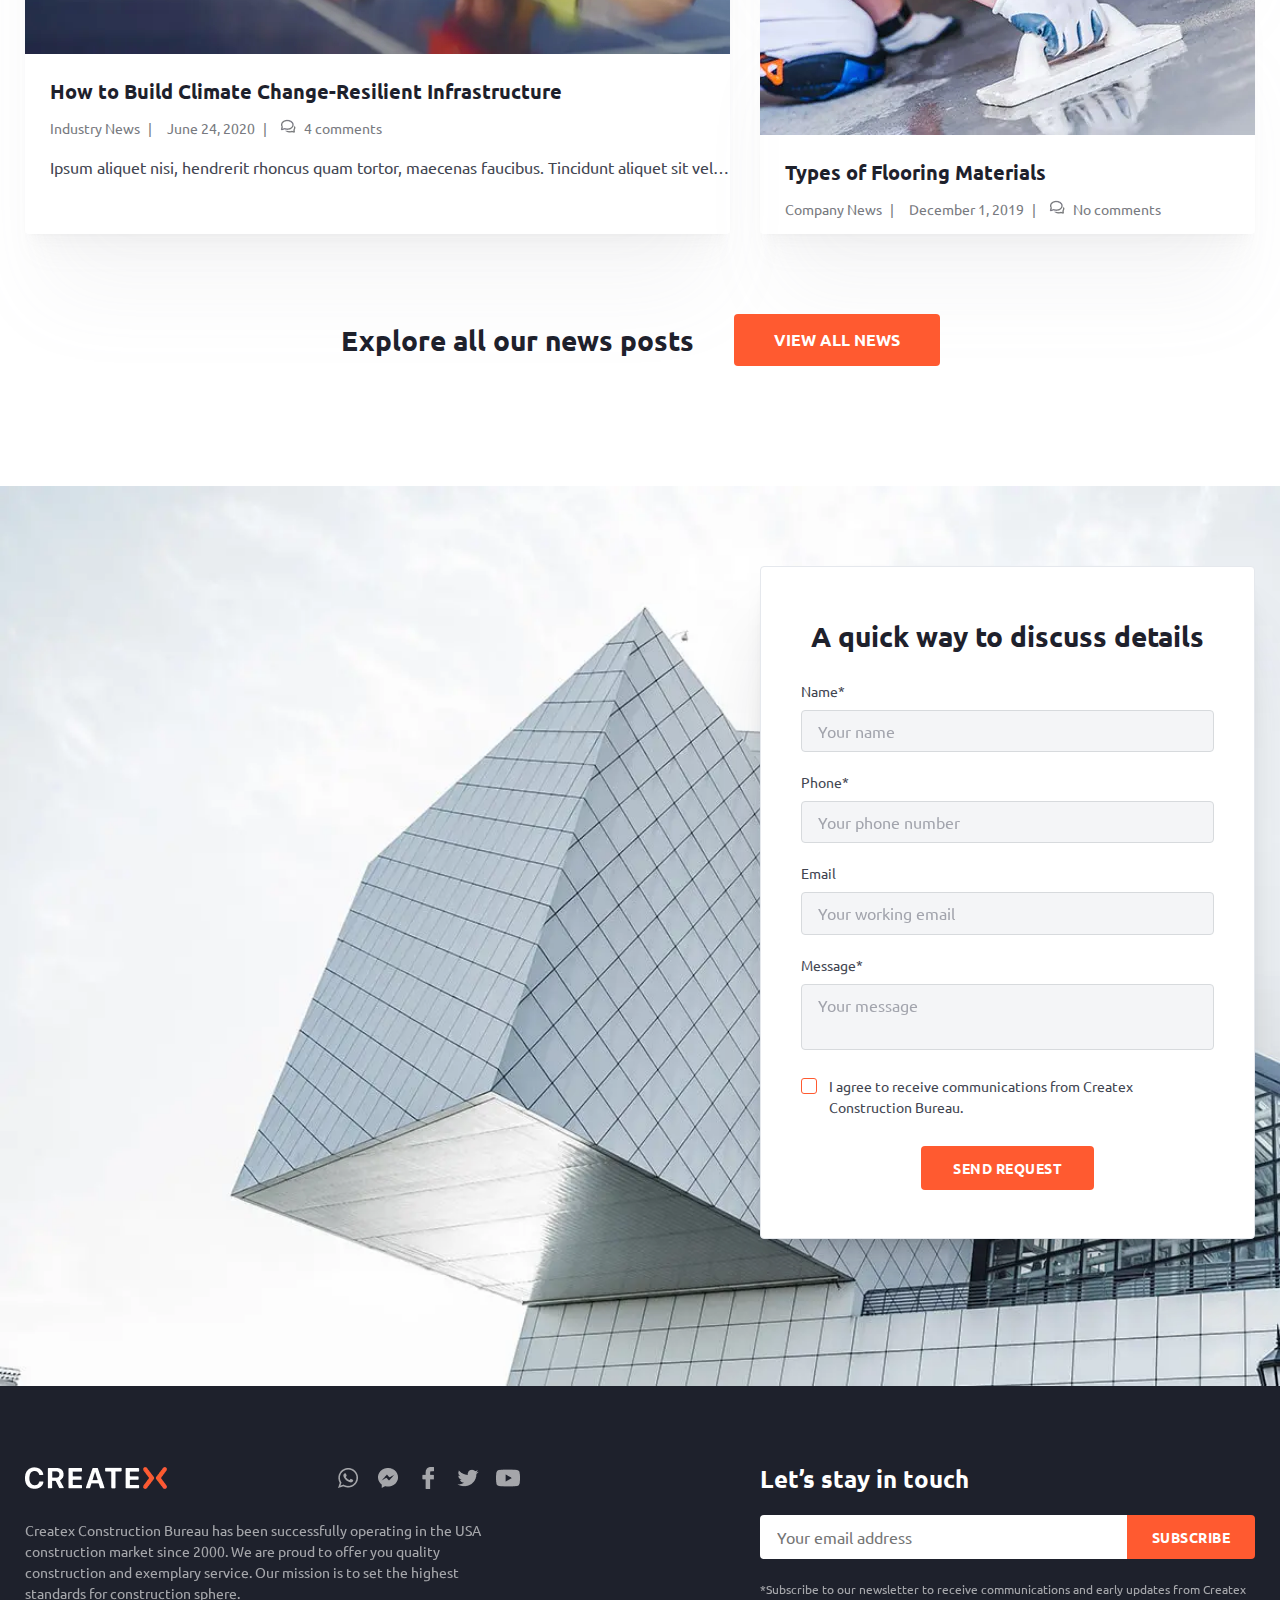
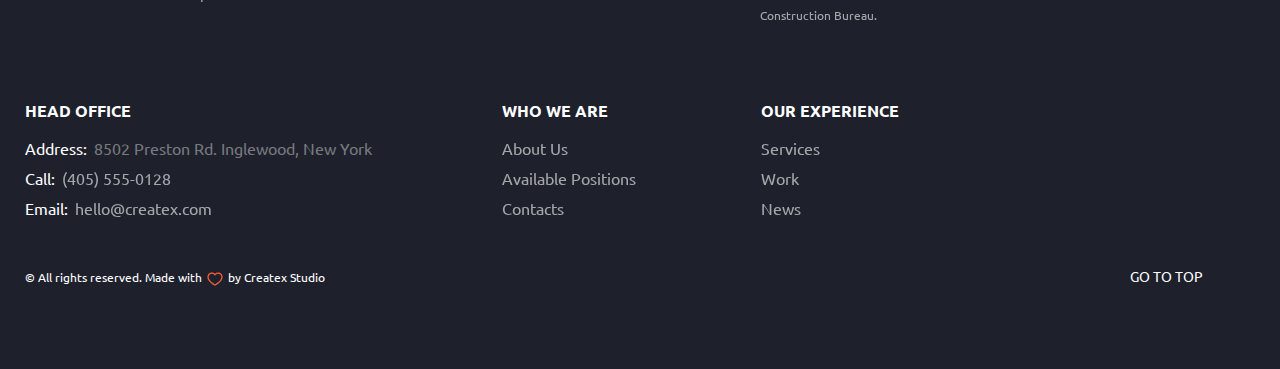
==== commit 3a50a508: "Add files via upload" ====
--- a/index.html
+++ b/index.html
@@ -6,6 +6,13 @@
   <meta http-equiv="X-UA-Compatible" content="IE=edge">   <meta name="viewport" content="width=device-width, initial-scale=1.0">   <title>Главная</title>+  <link rel="apple-touch-icon" sizes="72x72" href="images/apple-touch-icon.png">+  <link rel="icon" type="image/png" sizes="32x32" href="images/favicon-32x32.png">+  <link rel="icon" type="image/png" sizes="16x16" href="images/favicon-16x16.png">+  <link rel="manifest" href="images/site.webmanifest">+  <link rel="mask-icon" href="images/safari-pinned-tab.svg" color="#5bbad5">+  <meta name="msapplication-TileColor" content="#da532c">+  <meta name="theme-color" content="#ffffff">   <link rel="preconnect" href="https://fonts.googleapis.com">   <link rel="preconnect" href="https://fonts.gstatic.com" crossorigin>   <link href="https://fonts.googleapis.com/css2?family=Ubuntu:wght@400;700&display=swap" rel="stylesheet">@@ -22,12 +29,12 @@
       </a>       <nav class="header__menu">         <ul class="header__menu-list menu-list">-          <li class="menu-list__item"><a class="menu-list__link" href="#">About Us</a></li>+          <li class="menu-list__item"><a class="menu-list__link" href="about.html">About Us</a></li>           <li class="menu-list__item"><a class="menu-list__link" href="services.html">Services</a></li>           <li class="menu-list__item"><a class="menu-list__link" href="work.html">Work</a>           </li>-          <li class="menu-list__item"><a class="menu-list__link" href="#">News</a></li>-          <li class="menu-list__item"><a class="menu-list__link" href="#">Contacts</a></li>+          <li class="menu-list__item"><a class="menu-list__link" href="news.html">News</a></li>+          <li class="menu-list__item"><a class="menu-list__link" href="contacts.html">Contacts</a></li>         </ul>       </nav>       <div class="header__contacts">@@ -66,7 +73,7 @@
                 <p class="info-slider__text page-title_text">Cras ultrices leo vitae non viverra. Fringilla nisi                   quisque consequat,                   dignissim vitae proin ipsum sed. Pellentesque nec-                  turpis purus eget pellentesque integer ipsum elementum felis.</p>+                  turpis purus eget pellentesque integer ipsum elementum felis. </p>                 <div class="info-slider__buttons">                   <a class="info-slider__btn-1" href="#">Learn more about us</a>                   <button type="button" class="info-slider__btn-2 main-btn">SUBMIT REQUEST</button>@@ -229,7 +236,7 @@
             <div class="swiper-wrapper">               <!-- Slides -->               <div class="swiper-slide project-swiper__item">-                <a href="#" class="project-swiper__item-box project-box">+                <a href="modern-cottage.html" class="project-swiper__item-box project-box">                   <picture><source srcset="images/project-image-1.webp" type="image/webp"><img class="project-box__image" src="images/project-image-1.jpg" alt=""></picture>                   <div class="project-box__content">                     <h4 class="project-box__title">Red Finger Building</h4>@@ -239,7 +246,7 @@
                 </a>               </div>               <div class="swiper-slide project-swiper__item">-                <a href="#" class="project-swiper__item-box project-box">+                <a href="modern-cottage.html" class="project-swiper__item-box project-box">                   <picture><source srcset="images/project-image-2.webp" type="image/webp"><img class="project-box__image" src="images/project-image-2.jpg" alt=""></picture>                   <div class="project-box__content">                     <h4 class="project-box__title">Cubes Building</h4>@@ -249,7 +256,7 @@
                 </a>               </div>               <div class="swiper-slide project-swiper__item">-                <a href="#" class="project-swiper__item-box project-box">+                <a href="modern-cottage.html" class="project-swiper__item-box project-box">                   <picture><source srcset="images/project-image-3.webp" type="image/webp"><img class="project-box__image" src="images/project-image-3.jpg" alt=""></picture>                   <div class="project-box__content">                     <h4 class="project-box__title">The Pencil Building</h4>@@ -259,7 +266,7 @@
                 </a>               </div>               <div class="swiper-slide project-swiper__item">-                <a href="#" class="project-swiper__item-box project-box">+                <a href="modern-cottage.html" class="project-swiper__item-box project-box">                   <picture><source srcset="images/project-image-4.webp" type="image/webp"><img class="project-box__image" src="images/project-image-4.jpg" alt=""></picture>                   <div class="project-box__content">                     <h4 class="project-box__title">Modern Cottage@@ -270,7 +277,7 @@
                 </a>               </div>               <div class="swiper-slide project-swiper__item">-                <a href="#" class="project-swiper__item-box project-box">+                <a href="modern-cottage.html" class="project-swiper__item-box project-box">                   <picture><source srcset="images/project-image-5.webp" type="image/webp"><img class="project-box__image" src="images/project-image-5.jpg" alt=""></picture>                   <div class="project-box__content">                     <h4 class="project-box__title">Luxury Beach House</h4>@@ -280,7 +287,7 @@
                 </a>               </div>               <div class="swiper-slide project-swiper__item">-                <a href="#" class="project-swiper__item-box project-box">+                <a href="modern-cottage.html" class="project-swiper__item-box project-box">                   <picture><source srcset="images/project-image-6.webp" type="image/webp"><img class="project-box__image" src="images/project-image-6.jpg" alt=""></picture>                   <div class="project-box__content">                     <h4 class="project-box__title">Modern Double Bedroom</h4>@@ -290,7 +297,7 @@
                 </a>               </div>               <div class="swiper-slide project-swiper__item">-                <a href="#" class="project-swiper__item-box project-box">+                <a href="modern-cottage.html" class="project-swiper__item-box project-box">                   <picture><source srcset="images/project-image-7.webp" type="image/webp"><img class="project-box__image" src="images/project-image-7.jpg" alt=""></picture>                   <div class="project-box__content">                     <h4 class="project-box__title">Kids Bedroom With Decorations</h4>@@ -300,7 +307,7 @@
                 </a>               </div>               <div class="swiper-slide project-swiper__item">-                <a href="#" class="project-swiper__item-box project-box">+                <a href="modern-cottage.html" class="project-swiper__item-box project-box">                   <picture><source srcset="images/project-image-8.webp" type="image/webp"><img class="project-box__image" src="images/project-image-8.jpg" alt=""></picture>                   <div class="project-box__content">                     <h4 class="project-box__title">Scandinavian Style Interior</h4>@@ -310,7 +317,7 @@
                 </a>               </div>               <div class="swiper-slide project-swiper__item">-                <a href="#" class="project-swiper__item-box project-box">+                <a href="modern-cottage.html" class="project-swiper__item-box project-box">                   <picture><source srcset="images/project-image-9.webp" type="image/webp"><img class="project-box__image" src="images/project-image-9.jpg" alt=""></picture>                   <div class="project-box__content">                     <h4 class="project-box__title">Brown and Gray Painted House</h4>@@ -452,7 +459,7 @@
         <div class="container">           <h2 class="news__title section-title">Recent news</h1>             <div class="news__inner">-              <a href="#" class="news__inner-box news-box news-box_big">+              <a href="news.html" class="news__inner-box news-box news-box_big">                 <picture><source srcset="images/news-1.webp" type="image/webp"><img class="news-box__image" src="images/news-1.jpg" alt=""></picture>                 <h4 class="news-box__title">How to Build Climate Change-Resilient Infrastructure</h4>                 <div class="news-box__info">@@ -464,7 +471,7 @@
                   Tincidunt aliquet sit vel, venenatis nulla.                   Integer bibendum turpis convallis enim, nibh convallis...</p>               </a>-              <a href="#" class="news__inner-box news-box news-box-2">+              <a href="news.html" class="news__inner-box news-box news-box-2">                 <picture><source srcset="images/news-2.webp" type="image/webp"><img class="news-box__image" src="images/news-2.jpg" alt=""></picture>                 <h4 class="news-box__title">How Construction Can Help Itself</h4>                 <div class="news-box__info">@@ -473,7 +480,7 @@
                   <span class="news-box__info-link news-box__info-link_comment">No comments</span>                 </div>               </a>-              <a href="#" class="news__inner-box news-box news-box-3">+              <a href="news.html" class="news__inner-box news-box news-box-3">                 <picture><source srcset="images/news-3.webp" type="image/webp"><img class="news-box__image" src="images/news-3.jpg" alt=""></picture>                 <h4 class="news-box__title">Types of Flooring Materials</h4>                 <div class="news-box__info">@@ -597,13 +604,13 @@
           <h5 class="footer-box__title">WHO WE ARE</h5>           <ul class="footer-box__list">             <li class="footer-box__item">-              <a class="footer-box__link" href="#">About Us</a>-            </li>-            <li class="footer-box__item">-              <a class="footer-box__link" href="#">Available Positions</a>-            </li>-            <li class="footer-box__item">-              <a class="footer-box__link" href="#">Contacts</a>+              <a class="footer-box__link" href="about.html">About Us</a>+            </li>+            <li class="footer-box__item">+              <a class="footer-box__link" href="positions.html">Available Positions</a>+            </li>+            <li class="footer-box__item">+              <a class="footer-box__link" href="contacts.html">Contacts</a>             </li>           </ul>         </div>@@ -617,7 +624,7 @@
               <a class="footer-box__link" href="work.html">Work</a>             </li>             <li class="footer-box__item">-              <a class="footer-box__link" href="#">News</a>+              <a class="footer-box__link" href="news.html">News</a>             </li>           </ul>         </div>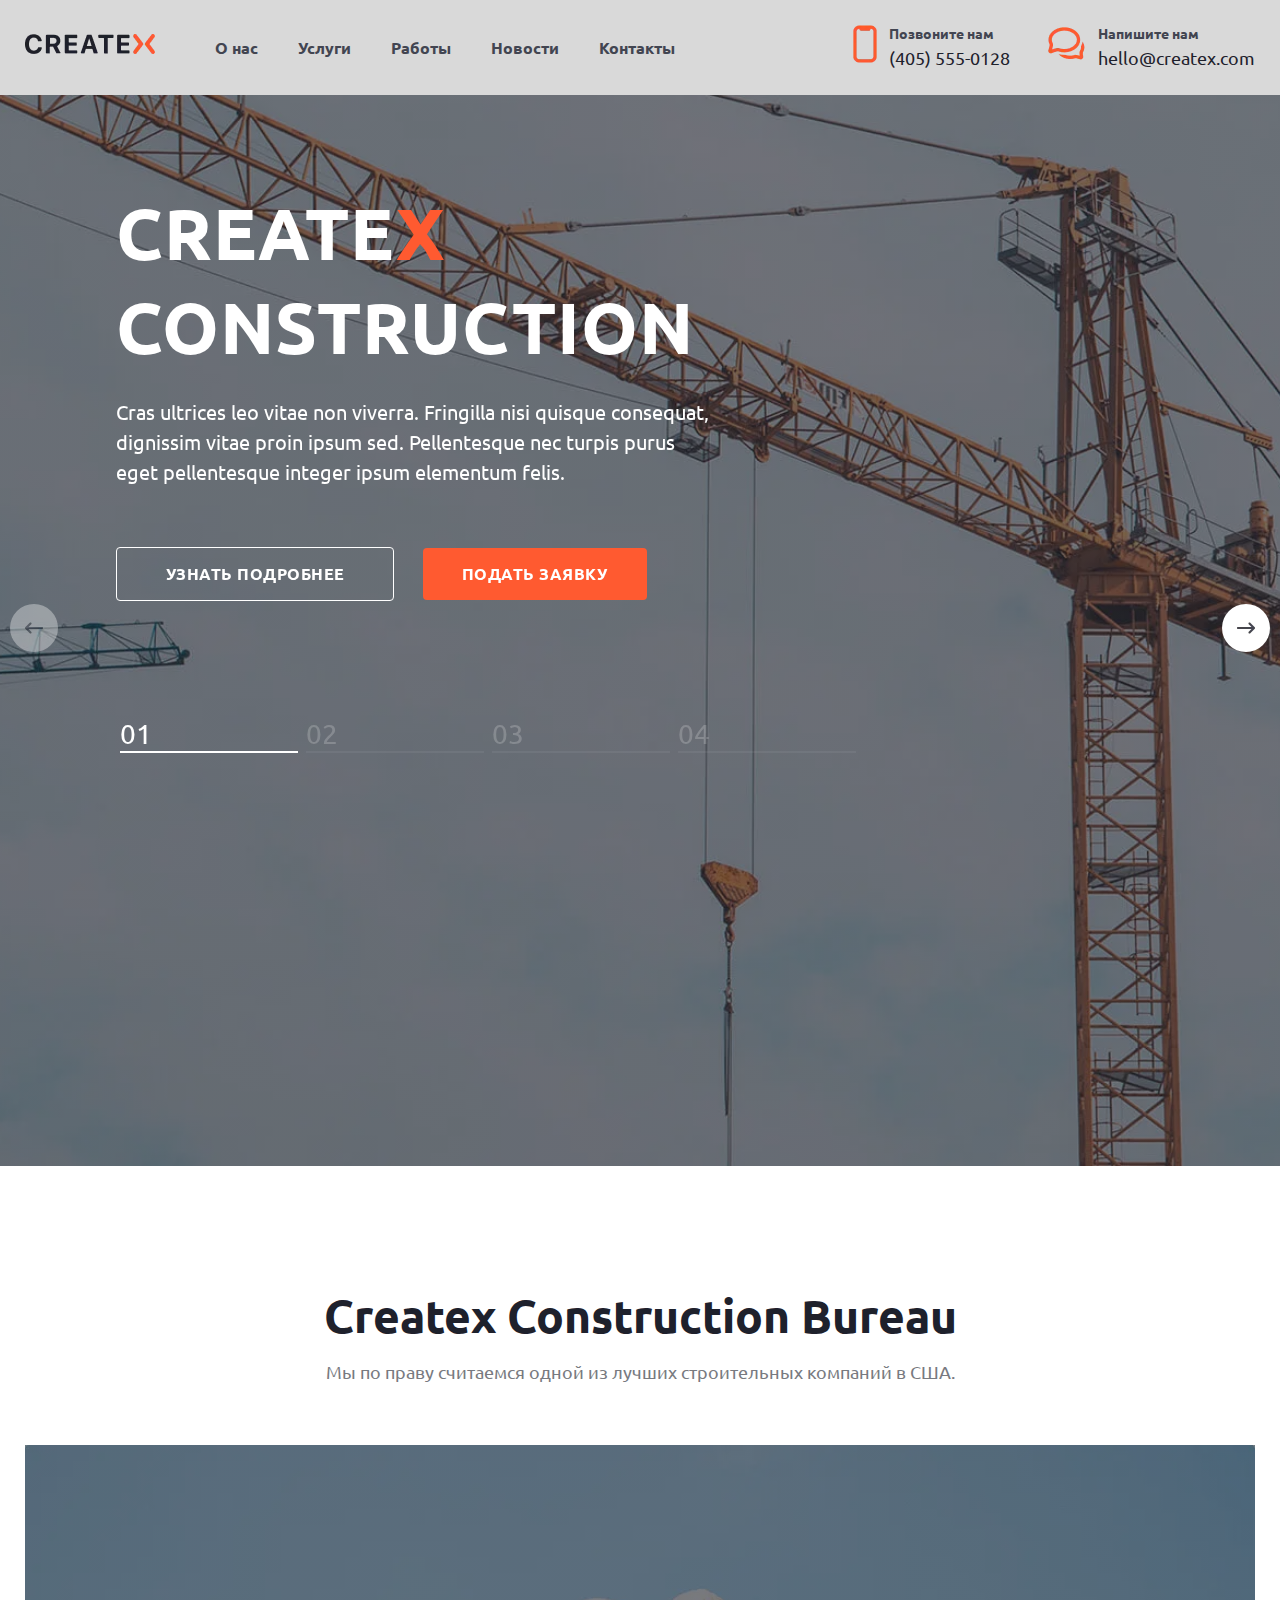
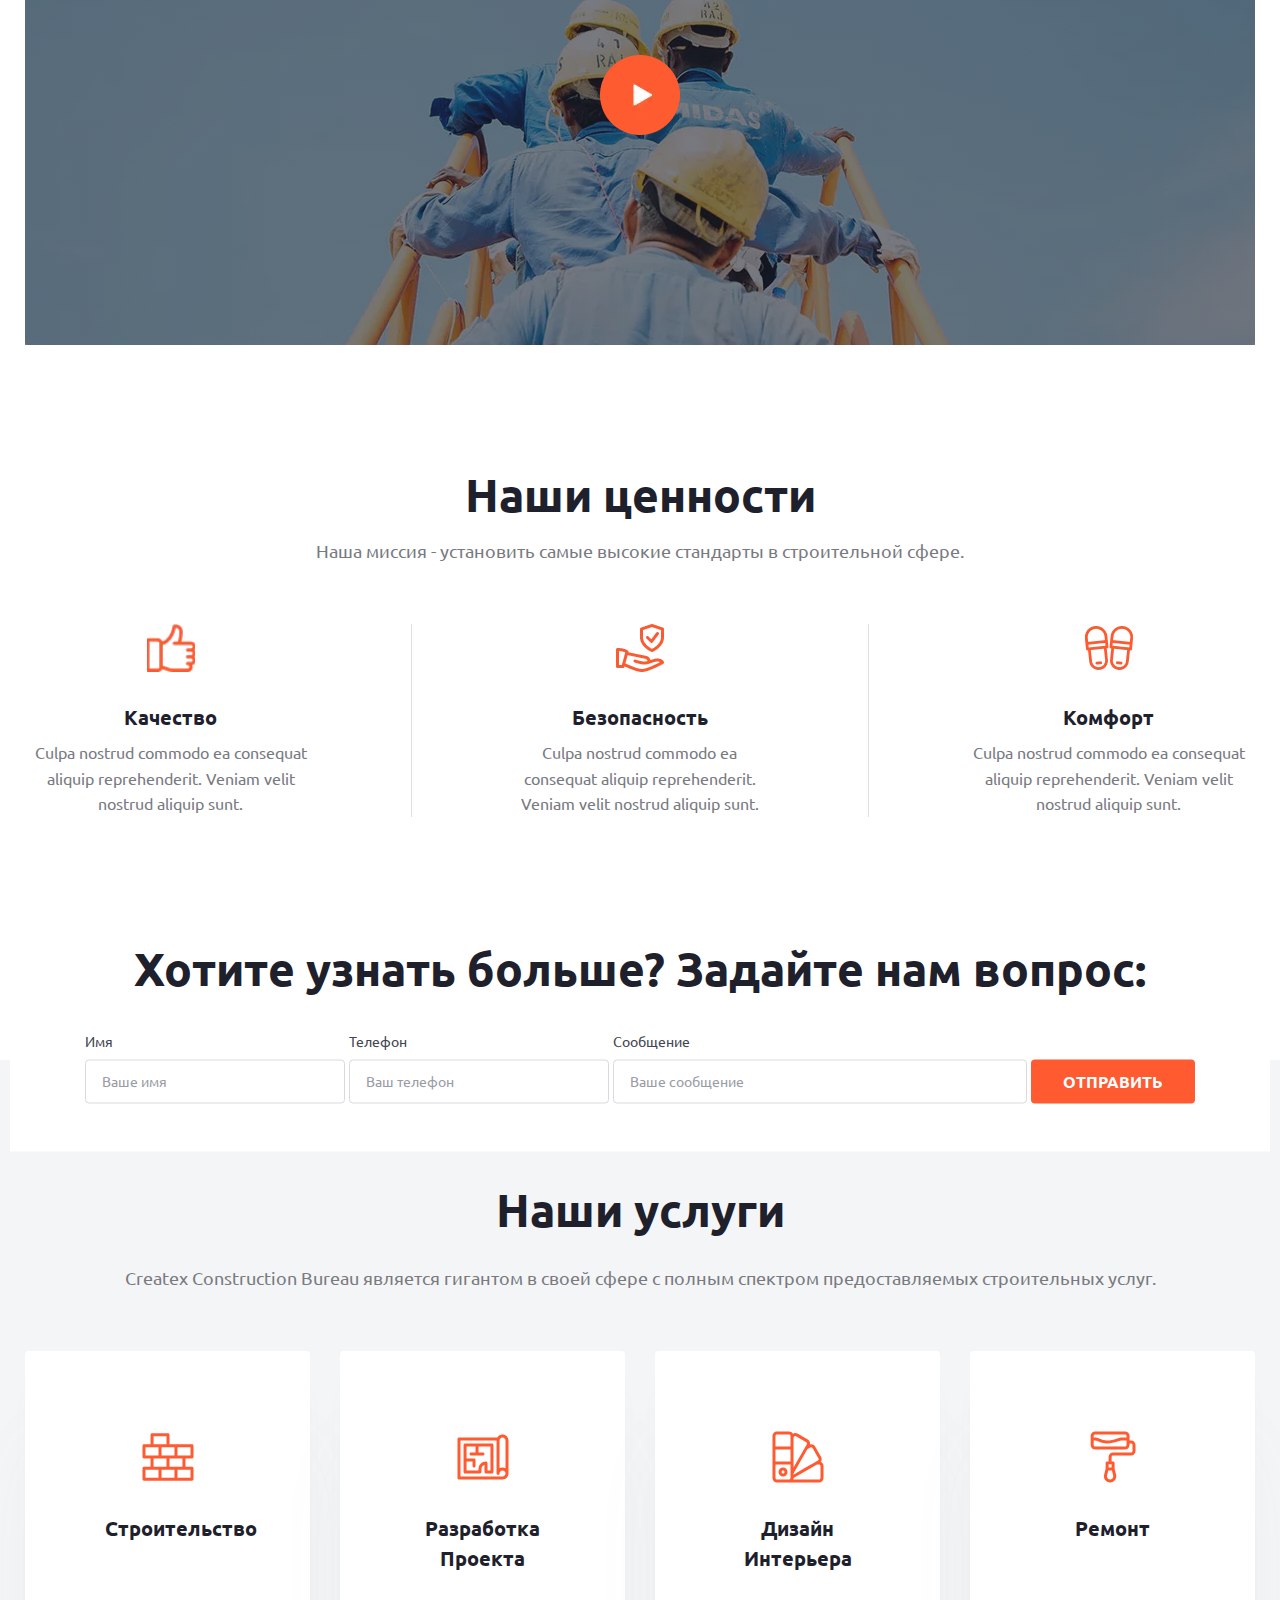
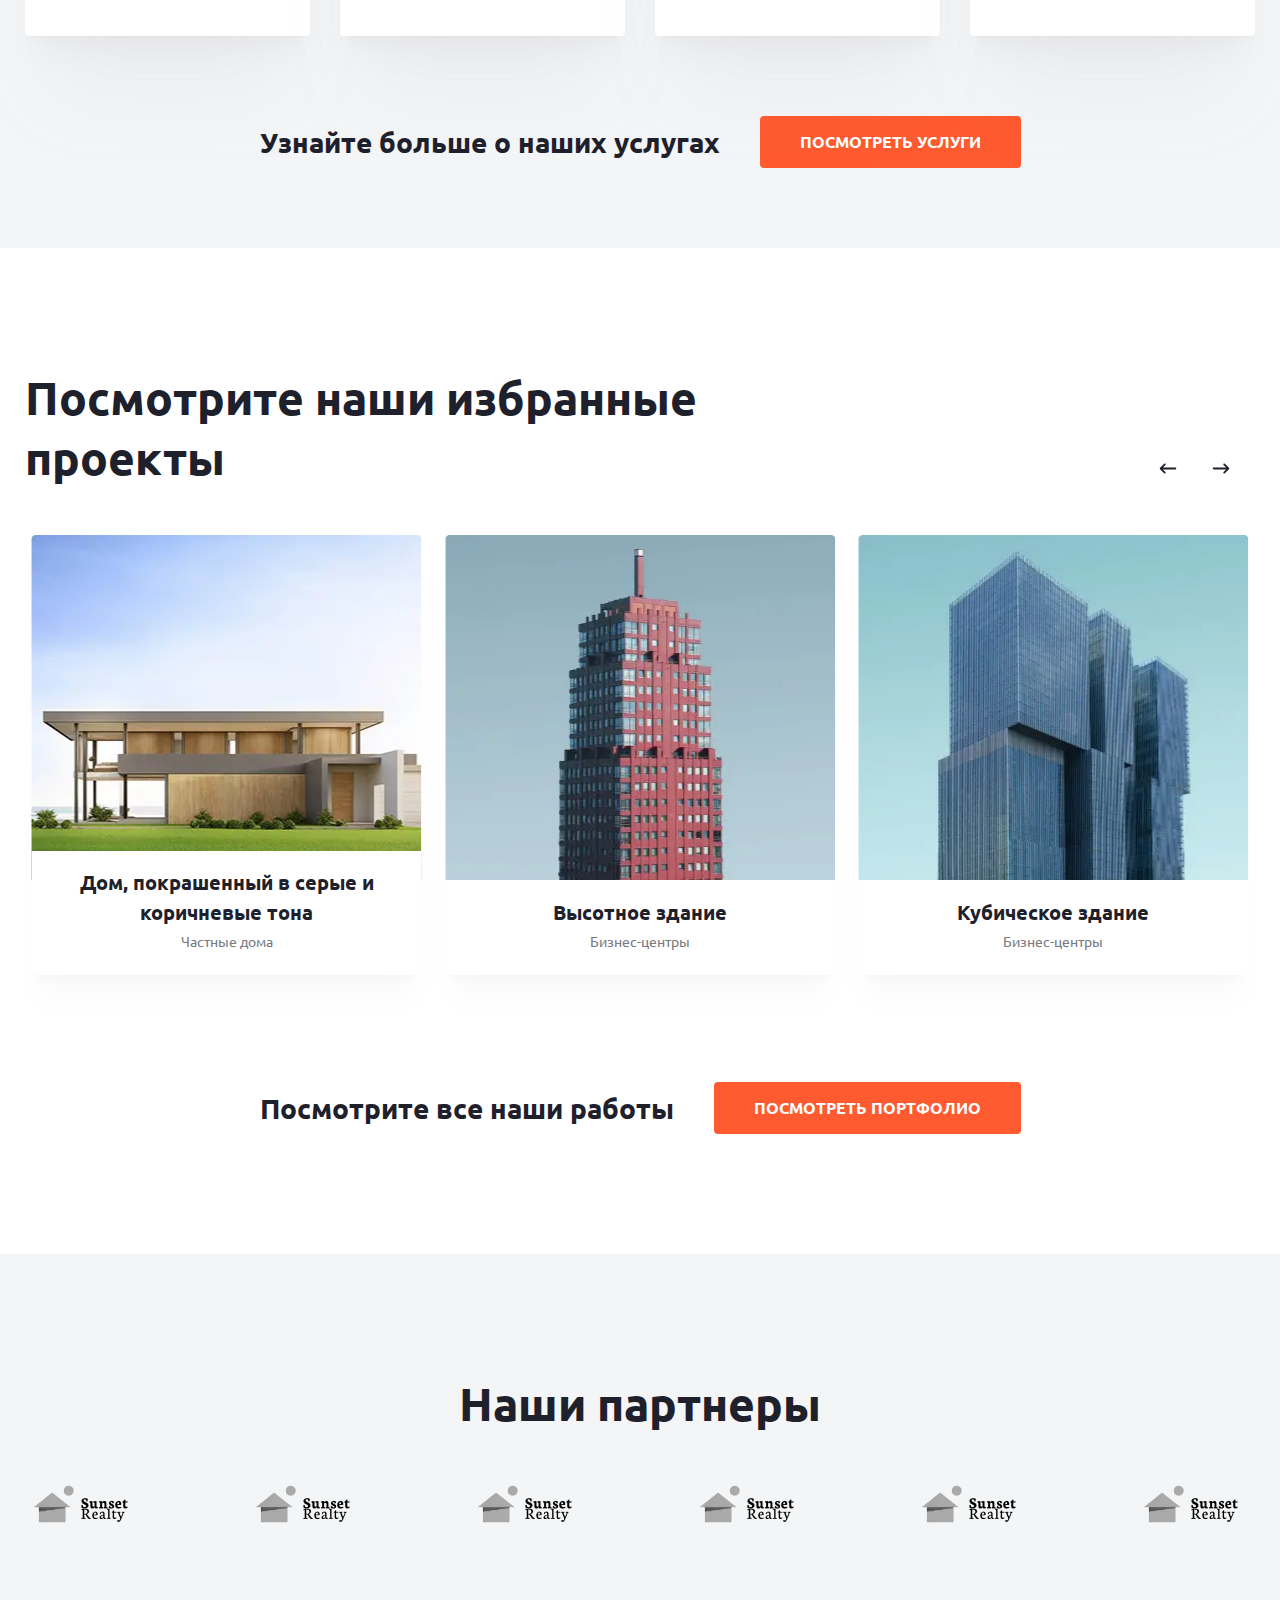
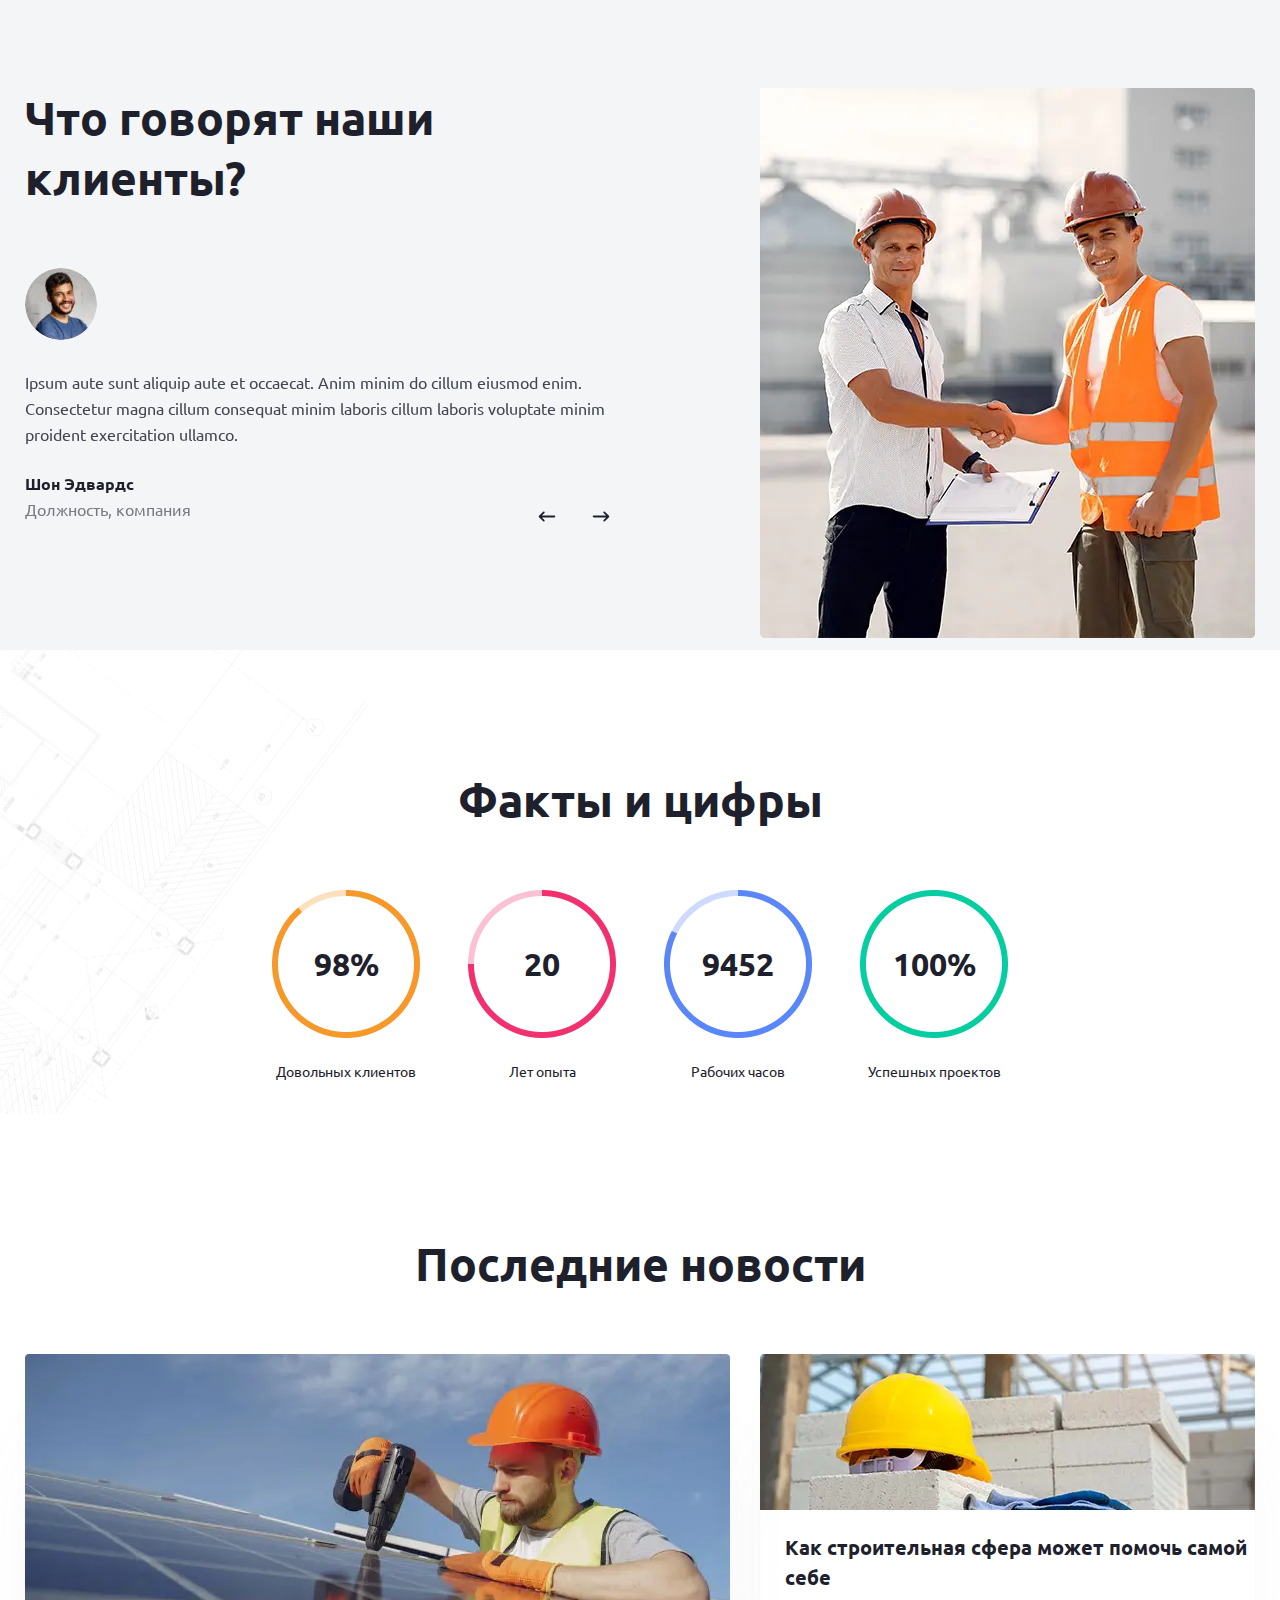
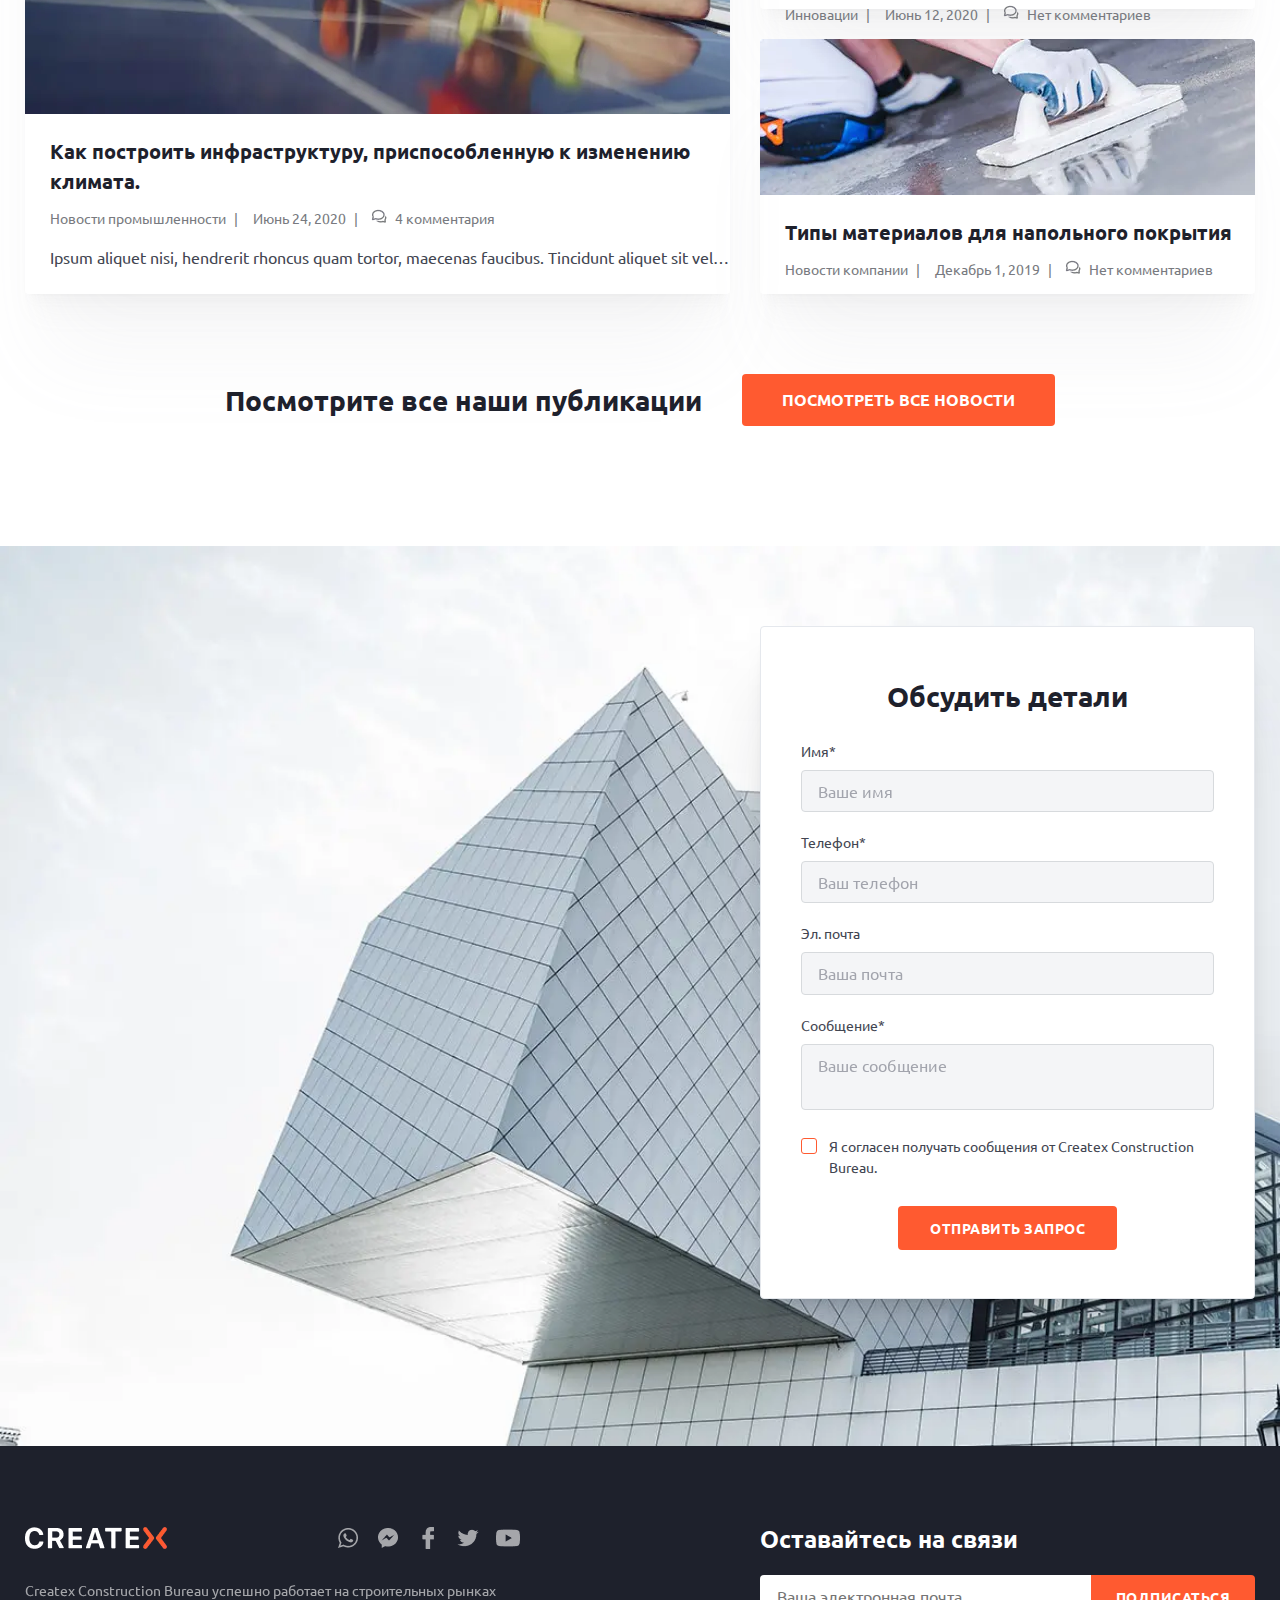
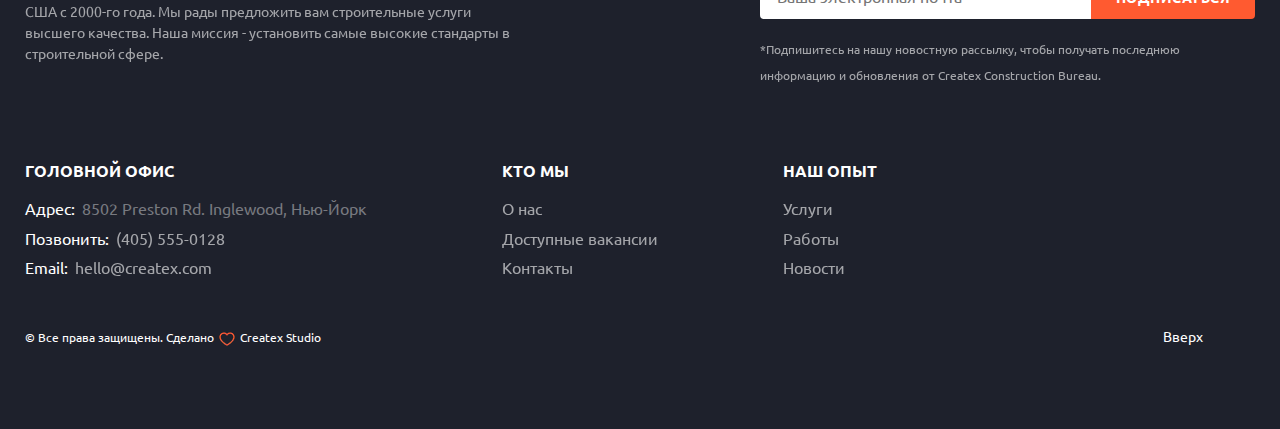
==== commit 6c8dd443: "Add files via upload" ====
--- a/index.html
+++ b/index.html
@@ -1,5 +1,5 @@
 <!DOCTYPE html>-<html lang="en">+<html lang="ru">  <head>   <meta charset="UTF-8">@@ -29,26 +29,26 @@
       </a>       <nav class="header__menu">         <ul class="header__menu-list menu-list">-          <li class="menu-list__item"><a class="menu-list__link" href="about.html">About Us</a></li>-          <li class="menu-list__item"><a class="menu-list__link" href="services.html">Services</a></li>-          <li class="menu-list__item"><a class="menu-list__link" href="work.html">Work</a>+          <li class="menu-list__item"><a class="menu-list__link" href="about.html">О нас</a></li>+          <li class="menu-list__item"><a class="menu-list__link" href="services.html">Услуги</a></li>+          <li class="menu-list__item"><a class="menu-list__link" href="work.html">Работы</a>           </li>-          <li class="menu-list__item"><a class="menu-list__link" href="news.html">News</a></li>-          <li class="menu-list__item"><a class="menu-list__link" href="contacts.html">Contacts</a></li>+          <li class="menu-list__item"><a class="menu-list__link" href="news.html">Новости</a></li>+          <li class="menu-list__item"><a class="menu-list__link" href="contacts.html">Контакты</a></li>         </ul>       </nav>       <div class="header__contacts">         <div class="header__contacts-item header__contacts-phone header-phone">           <picture><source srcset="images/phone-icon.webp" type="image/webp"><img class="header-phone__icon" src="images/phone-icon.png" alt=""></picture>           <div class="header-phone__info">-            <span class="header-phone__text">Call us</span>+            <span class="header-phone__text">Позвоните нам</span>             <a class="header-phone__number" href="tel:4055550128">(405) 555-0128</a>           </div>         </div>         <div class="header__contacts-item header__contacts-email header-email">           <picture><source srcset="images/talk-icon.webp" type="image/webp"><img class="header-email__icon" src="images/talk-icon.png" alt=""></picture>           <div class="header-email__info">-            <span class="header-email__text">Talk to us</span>+            <span class="header-email__text">Напишите нам</span>             <a class="header-email__address" href="mailto::4055550128">hello@createx.com</a>           </div>         </div>@@ -75,8 +75,8 @@
                   dignissim vitae proin ipsum sed. Pellentesque nec                   turpis purus eget pellentesque integer ipsum elementum felis. </p>                 <div class="info-slider__buttons">-                  <a class="info-slider__btn-1" href="#">Learn more about us</a>-                  <button type="button" class="info-slider__btn-2 main-btn">SUBMIT REQUEST</button>+                  <a class="info-slider__btn-1" href="#">Узнать подробнее</a>+                  <button type="button" class="info-slider__btn-2 main-btn">подать заявку</button>                 </div>               </div> @@ -108,9 +108,9 @@
       </section>       <section class="video-section">         <div class="container">-          <h2 class="video__title section-title">We are Createx Construction Bureau</h2>+          <h2 class="video__title section-title">Createx Construction Bureau</h2>           <p class="video__title-text section-title__text">-            We are rightfully considered to be the best construction company in the USA.+            Мы по праву считаемся одной из лучших строительных компаний в США.           </p>           <a href="https://www.youtube.com/watch?v=SvApoH3n9FE&ab_channel=panTerra%7CZeitraffer%26Filmproduktion%F0%9F%8E%A5"             class="video-box tube">@@ -121,25 +121,25 @@
       </section>       <section class="values">         <div class="container">-          <h2 class="values__title section-title">Our core values</h2>-          <p class="values__title-text section-title__text">Our mission is to set the highest standards for construction-            sphere.</p>+          <h2 class="values__title section-title">Наши ценности</h2>+          <p class="values__title-text section-title__text">Наша миссия - установить самые высокие стандарты в+            строительной сфере.</p>           <div class="values__inner">             <div class="values-box">               <picture><source srcset="images/vlaues-icon-1.webp" type="image/webp"><img class="values-box__icon" src="images/vlaues-icon-1.png" alt=""></picture>-              <h5 class="values-box__title">Quality</h5>+              <h5 class="values-box__title">Качество</h5>               <p class="values-box__text">Culpa nostrud commodo ea consequat aliquip reprehenderit. Veniam velit nostrud                 aliquip sunt.</p>             </div>             <div class="values-box">               <picture><source srcset="images/vlaues-icon-2.webp" type="image/webp"><img class="values-box__icon" src="images/vlaues-icon-2.png" alt=""></picture>-              <h5 class="values-box__title">Safety</h5>+              <h5 class="values-box__title">Безопасность</h5>               <p class="values-box__text">Culpa nostrud commodo ea consequat aliquip reprehenderit. Veniam velit nostrud                 aliquip sunt.</p>             </div>             <div class="values-box">               <picture><source srcset="images/vlaues-icon-3.webp" type="image/webp"><img class="values-box__icon" src="images/vlaues-icon-3.png" alt=""></picture>-              <h5 class="values-box__title">Comfort</h5>+              <h5 class="values-box__title">Комфорт</h5>               <p class="values-box__text">Culpa nostrud commodo ea consequat aliquip reprehenderit. Veniam velit nostrud                 aliquip sunt.</p>             </div>@@ -148,72 +148,71 @@
       </section>       <section class="ask">         <div class="container ask__container">-          <h2 class="ask__title section-title">Want to know more? Ask us a question:</h2>+          <h2 class="ask__title section-title">Хотите узнать больше? Задайте нам вопрос:</h2>           <form class="ask__form form-ask" action="#">             <div class="ask__form-inner form-ask">               <div class="form-ask__box">-                <label class="form-ask__label">Name</label>-                <input class="form-ask__input" type="text" placeholder="Your name">+                <label class="form-ask__label">Имя</label>+                <input class="form-ask__input" type="text" placeholder="Ваше имя">               </div>               <div class="form-ask__box">-                <label class="form-ask__label">Phone</label>-                <input class="form-ask__input" type="tel" placeholder="Your phone">+                <label class="form-ask__label">Телефон</label>+                <input class="form-ask__input" type="tel" placeholder="Ваш телефон">               </div>               <div class="form-ask__box form-ask__box_long">-                <label class="form-ask__label">Message</label>-                <input class="form-ask__input" type="text" placeholder="Your message">-              </div>-              <button type="submit" class="form-ask__btn main-btn">Send</button>+                <label class="form-ask__label">Сообщение</label>+                <input class="form-ask__input" type="text" placeholder="Ваше сообщение">+              </div>+              <button type="submit" class="form-ask__btn main-btn">Отправить</button>             </div>           </form>         </div>       </section>       <section class="services">         <div class="container">-          <h2 class="services__title section-title">Our services</h2>-          <p class="services__text section-title__text">Createx Construction Bureau is a construction giant with a full-            range of construction services.</p>+          <h2 class="services__title section-title">Наши услуги</h2>+          <p class="services__text section-title__text">Createx Construction Bureau является гигантом в своей сфере с+            полным спектром предоставляемых строительных услуг.</p>           <div class="services__inner-cards">             <a href="services.html" class="services-card">               <svg class="services-card__icon">                 <use href="sprite.svg#services-icon-1"></use>               </svg>-              <h5 class="services-card__title">Construction</h5>+              <h5 class="services-card__title">Строительство</h5>               <picture><source srcset="images/services-bg-1.webp" type="image/webp"><img class="services-card__image" src="images/services-bg-1.jpg" alt=""></picture>             </a>             <a href="services.html" class="services-card">               <svg class="services-card__icon">                 <use href="sprite.svg#services-icon-2"></use>               </svg>-              <h5 class="services-card__title">Project Development</h5>+              <h5 class="services-card__title">Разработка Проекта</h5>               <picture><source srcset="images/services-bg-2.webp" type="image/webp"><img class="services-card__image" src="images/services-bg-2.jpg" alt=""></picture>             </a>             <a href="services.html" class="services-card">               <svg class="services-card__icon">                 <use href="sprite.svg#services-icon-3"></use>               </svg>-              <h5 class="services-card__title">Interior Design</h5>+              <h5 class="services-card__title">Дизайн Интерьера</h5>               <picture><source srcset="images/services-bg-3.webp" type="image/webp"><img class="services-card__image" src="images/services-bg-3.jpg" alt=""></picture>             </a>             <a href="services.html" class="services-card">               <svg class="services-card__icon">                 <use href="sprite.svg#services-icon-4"></use>               </svg>-              <h5 class="services-card__title">Repairs</h5>+              <h5 class="services-card__title">Ремонт</h5>               <picture><source srcset="images/services-bg-4.webp" type="image/webp"><img class="services-card__image" src="images/services-bg-4.jpg" alt=""></picture>             </a>           </div>           <div class="services__more">-            <h3 class="services__more-title">Learn more about our services</h3>-            <a class="services__more-btn main-btn" href="services.html">View services</a>+            <h3 class="services__more-title">Узнайте больше о наших услугах</h3>+            <a class="services__more-btn main-btn" href="services.html">Посмотреть услуги</a>           </div>         </div>       </section>       <section class="projects">         <div class="container">           <div class="projects__title-box">-            <h2 class="projects__title section-title">Browse our selected projects-              and learn more about our work</h2>+            <h2 class="projects__title section-title">Посмотрите наши избранные проекты</h2>             <div class="swiper-controls">               <div class="swiper-button-prev project-swiper-button-prev">                 <svg class="project-swiper-button-prev__image" width="18" height="12" viewBox="0 0 18 12" fill="none"@@ -239,9 +238,9 @@
                 <a href="modern-cottage.html" class="project-swiper__item-box project-box">                   <picture><source srcset="images/project-image-1.webp" type="image/webp"><img class="project-box__image" src="images/project-image-1.jpg" alt=""></picture>                   <div class="project-box__content">-                    <h4 class="project-box__title">Red Finger Building</h4>-                    <p class="project-box__descr">Business Centers</p>-                    <div class="project-box__btn">View Project</div>+                    <h4 class="project-box__title">Высотное здание</h4>+                    <p class="project-box__descr">Бизнес-центры</p>+                    <div class="project-box__btn">Посмотреть</div>                   </div>                 </a>               </div>@@ -249,9 +248,9 @@
                 <a href="modern-cottage.html" class="project-swiper__item-box project-box">                   <picture><source srcset="images/project-image-2.webp" type="image/webp"><img class="project-box__image" src="images/project-image-2.jpg" alt=""></picture>                   <div class="project-box__content">-                    <h4 class="project-box__title">Cubes Building</h4>-                    <p class="project-box__descr">Business Centers</p>-                    <div class="project-box__btn">View Project</div>+                    <h4 class="project-box__title">Кубическое здание</h4>+                    <p class="project-box__descr">Бизнес-центры</p>+                    <div class="project-box__btn">Посмотреть</div>                   </div>                 </a>               </div>@@ -259,9 +258,9 @@
                 <a href="modern-cottage.html" class="project-swiper__item-box project-box">                   <picture><source srcset="images/project-image-3.webp" type="image/webp"><img class="project-box__image" src="images/project-image-3.jpg" alt=""></picture>                   <div class="project-box__content">-                    <h4 class="project-box__title">The Pencil Building</h4>-                    <p class="project-box__descr">Stores & Malls</p>-                    <div class="project-box__btn">View Project</div>+                    <h4 class="project-box__title">Дом-карандаш</h4>+                    <p class="project-box__descr">Торговые центры</p>+                    <div class="project-box__btn">Посмотреть</div>                   </div>                 </a>               </div>@@ -269,10 +268,10 @@
                 <a href="modern-cottage.html" class="project-swiper__item-box project-box">                   <picture><source srcset="images/project-image-4.webp" type="image/webp"><img class="project-box__image" src="images/project-image-4.jpg" alt=""></picture>                   <div class="project-box__content">-                    <h4 class="project-box__title">Modern Cottage+                    <h4 class="project-box__title">Современный коттедж                     </h4>-                    <p class="project-box__descr">Private houses</p>-                    <div class="project-box__btn">View Project</div>+                    <p class="project-box__descr">Частные дома</p>+                    <div class="project-box__btn">Посмотреть</div>                   </div>                 </a>               </div>@@ -280,9 +279,9 @@
                 <a href="modern-cottage.html" class="project-swiper__item-box project-box">                   <picture><source srcset="images/project-image-5.webp" type="image/webp"><img class="project-box__image" src="images/project-image-5.jpg" alt=""></picture>                   <div class="project-box__content">-                    <h4 class="project-box__title">Luxury Beach House</h4>-                    <p class="project-box__descr">Private houses</p>-                    <div class="project-box__btn">View Project</div>+                    <h4 class="project-box__title">Пляжный дом-люкс</h4>+                    <p class="project-box__descr">Частные дома</p>+                    <div class="project-box__btn">Посмотреть</div>                   </div>                 </a>               </div>@@ -290,9 +289,9 @@
                 <a href="modern-cottage.html" class="project-swiper__item-box project-box">                   <picture><source srcset="images/project-image-6.webp" type="image/webp"><img class="project-box__image" src="images/project-image-6.jpg" alt=""></picture>                   <div class="project-box__content">-                    <h4 class="project-box__title">Modern Double Bedroom</h4>-                    <p class="project-box__descr">Apartments & flats</p>-                    <div class="project-box__btn">View Project</div>+                    <h4 class="project-box__title">Современная двухместная спальня</h4>+                    <p class="project-box__descr">Апартаменты и квартиры</p>+                    <div class="project-box__btn">Посмотреть</div>                   </div>                 </a>               </div>@@ -300,9 +299,9 @@
                 <a href="modern-cottage.html" class="project-swiper__item-box project-box">                   <picture><source srcset="images/project-image-7.webp" type="image/webp"><img class="project-box__image" src="images/project-image-7.jpg" alt=""></picture>                   <div class="project-box__content">-                    <h4 class="project-box__title">Kids Bedroom With Decorations</h4>-                    <p class="project-box__descr">Apartments & flats</p>-                    <div class="project-box__btn">View Project</div>+                    <h4 class="project-box__title">Детская спальня</h4>+                    <p class="project-box__descr">Апартаменты и квартиры</p>+                    <div class="project-box__btn">Посмотреть</div>                   </div>                 </a>               </div>@@ -310,9 +309,9 @@
                 <a href="modern-cottage.html" class="project-swiper__item-box project-box">                   <picture><source srcset="images/project-image-8.webp" type="image/webp"><img class="project-box__image" src="images/project-image-8.jpg" alt=""></picture>                   <div class="project-box__content">-                    <h4 class="project-box__title">Scandinavian Style Interior</h4>-                    <p class="project-box__descr">Private houses</p>-                    <div class="project-box__btn">View Project</div>+                    <h4 class="project-box__title">Интерьер в скандинавском стиле</h4>+                    <p class="project-box__descr">Частные дома</p>+                    <div class="project-box__btn">Посмотреть</div>                   </div>                 </a>               </div>@@ -320,23 +319,23 @@
                 <a href="modern-cottage.html" class="project-swiper__item-box project-box">                   <picture><source srcset="images/project-image-9.webp" type="image/webp"><img class="project-box__image" src="images/project-image-9.jpg" alt=""></picture>                   <div class="project-box__content">-                    <h4 class="project-box__title">Brown and Gray Painted House</h4>-                    <p class="project-box__descr">Private houses</p>-                    <div class="project-box__btn">View Project</div>+                    <h4 class="project-box__title">Дом, покрашенный в серые и коричневые тона</h4>+                    <p class="project-box__descr">Частные дома</p>+                    <div class="project-box__btn">Посмотреть</div>                   </div>                 </a>               </div>             </div>           </div>           <div class="projects__more">-            <h3 class="projects__more-title">Explore all our works</h3>-            <a class="projects__more-btn main-btn" href="#">View portfolio</a>+            <h3 class="projects__more-title">Посмотрите все наши работы</h3>+            <a class="projects__more-btn main-btn" href="#">Посмотреть портфолио</a>           </div>         </div>       </section>       <section class="partners">         <div class="container">-          <h2 class="partners__title section-title">Supported by 12+ partners</h2>+          <h2 class="partners__title section-title">Наши партнеры</h2>           <div class="partners__inner">             <div class="partners__image-wrapper">               <picture><source srcset="images/partner-6.webp" type="image/webp"><img class="partners__image" src="images/partner-6.png" alt=""></picture>@@ -363,7 +362,7 @@
         <div class="container">           <div class="reviews__inner">             <div class="reviews__slider-section">-              <div class="reviews__title section-title">What our clients are saying</div>+              <div class="reviews__title section-title">Что говорят наши клиенты?</div>               <div class="swiper reviews-swiper">                 <!-- Additional required wrapper -->                 <div class="swiper-wrapper">@@ -374,8 +373,8 @@
                       eiusmod enim. Consectetur magna cillum consequat minim                       laboris cillum laboris voluptate minim proident exercitation ullamco.</p>                     <div class="reviews-slide__author">-                      <span class="reviews-slide__name">Shawn Edwards</span>-                      <span class="reviews-slide__job">Position, Company name</span>+                      <span class="reviews-slide__name">Шон Эдвардс</span>+                      <span class="reviews-slide__job">Должность, компания</span>                     </div>                   </div>                   <div class="swiper-slide reviews-swiper__slide reviews-slide">@@ -384,8 +383,8 @@
                       eiusmod enim. Consectetur magna cillum consequat minim                       laboris cillum laboris voluptate minim proident exercitation ullamco.</p>                     <div class="reviews-slide__author">-                      <span class="reviews-slide__name">Shawn Edwards</span>-                      <span class="reviews-slide__job">Position, Company name</span>+                      <span class="reviews-slide__name">Шон Эдвардс</span>+                      <span class="reviews-slide__job">Должность, Компания</span>                     </div>                   </div>                   <div class="swiper-slide reviews-swiper__slide reviews-slide">@@ -394,8 +393,8 @@
                       eiusmod enim. Consectetur magna cillum consequat minim                       laboris cillum laboris voluptate minim proident exercitation ullamco.</p>                     <div class="reviews-slide__author">-                      <span class="reviews-slide__name">Shawn Edwards</span>-                      <span class="reviews-slide__job">Position, Company name</span>+                      <span class="reviews-slide__name">Шон Эдвардс</span>+                      <span class="reviews-slide__job">Должность, компания</span>                     </div>                   </div>                 </div>@@ -425,47 +424,47 @@
       <section class="facts">         <div class="container">           <h2 class="facts__title section-title">-            Some facts and figures+            Факты и цифры           </h2>           <div class="facts__inner">             <div class="facts__box box-fact">               <div class="box-fact__number">                 98%               </div>-              <span class="box-fact__descr">Totally satisfied clients</span>+              <span class="box-fact__descr">Довольных клиентов</span>             </div>             <div class="facts__box box-fact">               <div class="box-fact__number">                 20               </div>-              <span class="box-fact__descr">Years of experience</span>+              <span class="box-fact__descr">Лет опыта</span>             </div>             <div class="facts__box box-fact">               <div class="box-fact__number">                 9452               </div>-              <span class="box-fact__descr">Working hours spent</span>+              <span class="box-fact__descr">Рабочих часов</span>             </div>             <div class="facts__box box-fact">               <div class="box-fact__number">                 100%               </div>-              <span class="box-fact__descr">Succeeded projects</span>+              <span class="box-fact__descr">Успешных проектов</span>             </div>           </div>         </div>       </section>       <section class="news">         <div class="container">-          <h2 class="news__title section-title">Recent news</h1>+          <h2 class="news__title section-title">Последние новости</h1>             <div class="news__inner">               <a href="news.html" class="news__inner-box news-box news-box_big">                 <picture><source srcset="images/news-1.webp" type="image/webp"><img class="news-box__image" src="images/news-1.jpg" alt=""></picture>-                <h4 class="news-box__title">How to Build Climate Change-Resilient Infrastructure</h4>+                <h4 class="news-box__title">Как построить инфраструктуру, приспособленную к изменению климата.</h4>                 <div class="news-box__info">-                  <span class="news-box__info-link">Industry News</span>-                  <span class="news-box__info-link">June 24, 2020</span>-                  <span class="news-box__info-link news-box__info-link_comment">4 comments</span>+                  <span class="news-box__info-link">Новости промышленности</span>+                  <span class="news-box__info-link">Июнь 24, 2020</span>+                  <span class="news-box__info-link news-box__info-link_comment">4 комментария</span>                 </div>                 <p class="news-box__text">Ipsum aliquet nisi, hendrerit rhoncus quam tortor, maecenas faucibus.                   Tincidunt aliquet sit vel, venenatis nulla.@@ -473,56 +472,56 @@
               </a>               <a href="news.html" class="news__inner-box news-box news-box-2">                 <picture><source srcset="images/news-2.webp" type="image/webp"><img class="news-box__image" src="images/news-2.jpg" alt=""></picture>-                <h4 class="news-box__title">How Construction Can Help Itself</h4>+                <h4 class="news-box__title">Как строительная сфера может помочь самой себе</h4>                 <div class="news-box__info">-                  <span class="news-box__info-link">Innovation</span>-                  <span class="news-box__info-link">June 12, 2020</span>-                  <span class="news-box__info-link news-box__info-link_comment">No comments</span>+                  <span class="news-box__info-link">Инновации</span>+                  <span class="news-box__info-link">Июнь 12, 2020</span>+                  <span class="news-box__info-link news-box__info-link_comment">Нет комментариев</span>                 </div>               </a>               <a href="news.html" class="news__inner-box news-box news-box-3">                 <picture><source srcset="images/news-3.webp" type="image/webp"><img class="news-box__image" src="images/news-3.jpg" alt=""></picture>-                <h4 class="news-box__title">Types of Flooring Materials</h4>+                <h4 class="news-box__title">Типы материалов для напольного покрытия</h4>                 <div class="news-box__info">-                  <span class="news-box__info-link">Company News</span>-                  <span class="news-box__info-link">December 1, 2019</span>-                  <span class="news-box__info-link news-box__info-link_comment">No comments</span>+                  <span class="news-box__info-link">Новости компании</span>+                  <span class="news-box__info-link">Декабрь 1, 2019</span>+                  <span class="news-box__info-link news-box__info-link_comment">Нет комментариев</span>                 </div>               </a>             </div>             <div class="news__more">-              <h3 class="news__more-title">Explore all our news posts</h3>-              <a class="news__more-btn main-btn" href="#">View all news</a>+              <h3 class="news__more-title">Посмотрите все наши публикации</h3>+              <a class="news__more-btn main-btn" href="#">Посмотреть все новости</a>             </div>       </section>       <section class="discuss">         <div class="container">           <form class="discuss__form" action="#">-            <h3 class="discuss__form-title">A quick way to discuss details</h3>+            <h3 class="discuss__form-title">Обсудить детали</h3>             <div class="discuss__input-box">-              <label class="discuss__form-label">Name*</label>-              <input class="discuss__form-input" type="text" placeholder="Your name" required>+              <label class="discuss__form-label">Имя*</label>+              <input class="discuss__form-input" type="text" placeholder="Ваше имя" required>             </div>             <div class="discuss__input-box">-              <label class="discuss__form-label">Phone*</label>-              <input class="discuss__form-input" type="tel" inputmode="tel" placeholder="Your phone number">+              <label class="discuss__form-label">Телефон*</label>+              <input class="discuss__form-input" type="tel" inputmode="tel" placeholder="Ваш телефон">             </div>             <div class="discuss__input-box">-              <label class="discuss__form-label">Email</label>-              <input class="discuss__form-input" type="email" placeholder="Your working email">+              <label class="discuss__form-label">Эл. почта</label>+              <input class="discuss__form-input" type="email" placeholder="Ваша почта">             </div>             <div class="discuss__input-box">-              <label class="discuss__form-label">Message*</label>-              <textarea class="discuss__form-input discuss__form-text" placeholder="Your message"></textarea>+              <label class="discuss__form-label">Сообщение*</label>+              <textarea class="discuss__form-input discuss__form-text" placeholder="Ваше сообщение"></textarea>             </div>             <div class="discuss__input-box discuss__input-checkbox">               <input id="discuss-check" class="discuss__form-input discuss__form-check" type="checkbox">-              <label for="discuss-check" class="discuss__form-label discuss__form-check-label">I agree to receive-                communications from+              <label for="discuss-check" class="discuss__form-label discuss__form-check-label">Я согласен получать+                сообщения от                 Createx Construction                 Bureau.</label>             </div>-            <button class="discuss__form-btn main-btn" type="submit">send request</button>+            <button class="discuss__form-btn main-btn" type="submit">отправить запрос</button>           </form>         </div>       </section>@@ -563,36 +562,33 @@
             </li>           </ul>         </div>-        <p class="footer__header-text">Createx Construction Bureau has been successfully operating in the USA-          construction-          market since 2000. We are proud to-          offer you quality construction and exemplary service. Our mission is to set the highest standards for-          construction-          sphere.+        <p class="footer__header-text">Createx Construction Bureau успешно работает на строительных рынках США с 2000-го+          года. Мы рады предложить вам строительные услуги высшего качества. Наша миссия - установить самые высокие+          стандарты в строительной сфере.         </p>       </div>       <div class="footer__subscribe">-        <h3 class="footer__subscribe-title">Let’s stay in touch</h3>+        <h3 class="footer__subscribe-title">Оставайтесь на связи</h3>         <form class="footer__subscribe-form footer-form" action="#">           <div class="footer-form__box">-            <input class="footer-form__input" type="email" placeholder="Your email address ">-            <button class="footer-form__btn main-btn">subscribe</button>-          </div>-          <span class="footer-form__text">*Subscribe to our newsletter to receive communications and early updates from-            Createx Construction Bureau.</span>+            <input class="footer-form__input" type="email" placeholder="Ваша электронная почта">+            <button class="footer-form__btn main-btn">подписаться</button>+          </div>+          <span class="footer-form__text">*Подпишитесь на нашу новостную рассылку, чтобы получать последнюю информацию и+            обновления от Createx Construction Bureau.</span>         </form>       </div>     </div>     <div class="footer__bottom">       <div class="footer__bottom-inner">         <div class="footer__bottom-box footer-box">-          <h5 class="footer-box__title">HEAD OFFICE</h5>+          <h5 class="footer-box__title">ГОЛОВНОЙ ОФИС</h5>           <ul class="footer-box__list">             <li class="footer-box__item">-              <span>Address:</span> 8502 Preston Rd. Inglewood, New York-            </li>-            <li class="footer-box__item">-              <span>Call:</span> <a class="footer-box__link" href="tel:4055550128">+              <span>Адрес:</span> 8502 Preston Rd. Inglewood, Нью-Йорк+            </li>+            <li class="footer-box__item">+              <span>Позвонить:</span> <a class="footer-box__link" href="tel:4055550128">                 (405) 555-0128</a>             </li>             <li class="footer-box__item">@@ -601,30 +597,30 @@
           </ul>         </div>         <div class="footer__bottom-box footer-box">-          <h5 class="footer-box__title">WHO WE ARE</h5>+          <h5 class="footer-box__title">КТО МЫ</h5>           <ul class="footer-box__list">             <li class="footer-box__item">-              <a class="footer-box__link" href="about.html">About Us</a>-            </li>-            <li class="footer-box__item">-              <a class="footer-box__link" href="positions.html">Available Positions</a>-            </li>-            <li class="footer-box__item">-              <a class="footer-box__link" href="contacts.html">Contacts</a>+              <a class="footer-box__link" href="about.html">О нас</a>+            </li>+            <li class="footer-box__item">+              <a class="footer-box__link" href="positions.html">Доступные вакансии</a>+            </li>+            <li class="footer-box__item">+              <a class="footer-box__link" href="contacts.html">Контакты</a>             </li>           </ul>         </div>         <div class="footer__bottom-box footer-box">-          <h5 class="footer-box__title">OUR EXPERIENCE</h5>+          <h5 class="footer-box__title">НАШ ОПЫТ</h5>           <ul class="footer-box__list">             <li class="footer-box__item">-              <a class="footer-box__link" href="services.html">Services</a>-            </li>-            <li class="footer-box__item">-              <a class="footer-box__link" href="work.html">Work</a>-            </li>-            <li class="footer-box__item">-              <a class="footer-box__link" href="news.html">News</a>+              <a class="footer-box__link" href="services.html">Услуги</a>+            </li>+            <li class="footer-box__item">+              <a class="footer-box__link" href="work.html">Работы</a>+            </li>+            <li class="footer-box__item">+              <a class="footer-box__link" href="news.html">Новости</a>             </li>           </ul>         </div>@@ -633,12 +629,12 @@
     </div>     <div class="footer__footnote">       <div class="footer__footnote-copy">-        <span>© All rights reserved. Made with+        <span>© Все права защищены. Сделано           <picture><source srcset="images/footer-heart.webp" type="image/webp"><img class="footer__footnote-copy-image" src="images/footer-heart.png" alt=""></picture>-          by Createx Studio</span>+          Createx Studio</span>       </div>       <div class="footer__footnote-btn footnote-btn">-        <div class="footnote-btn__label">GO TO TOP</div>+        <div class="footnote-btn__label">Вверх</div>         <a href="#" class="footnote-btn__button"></a>       </div>     </div>